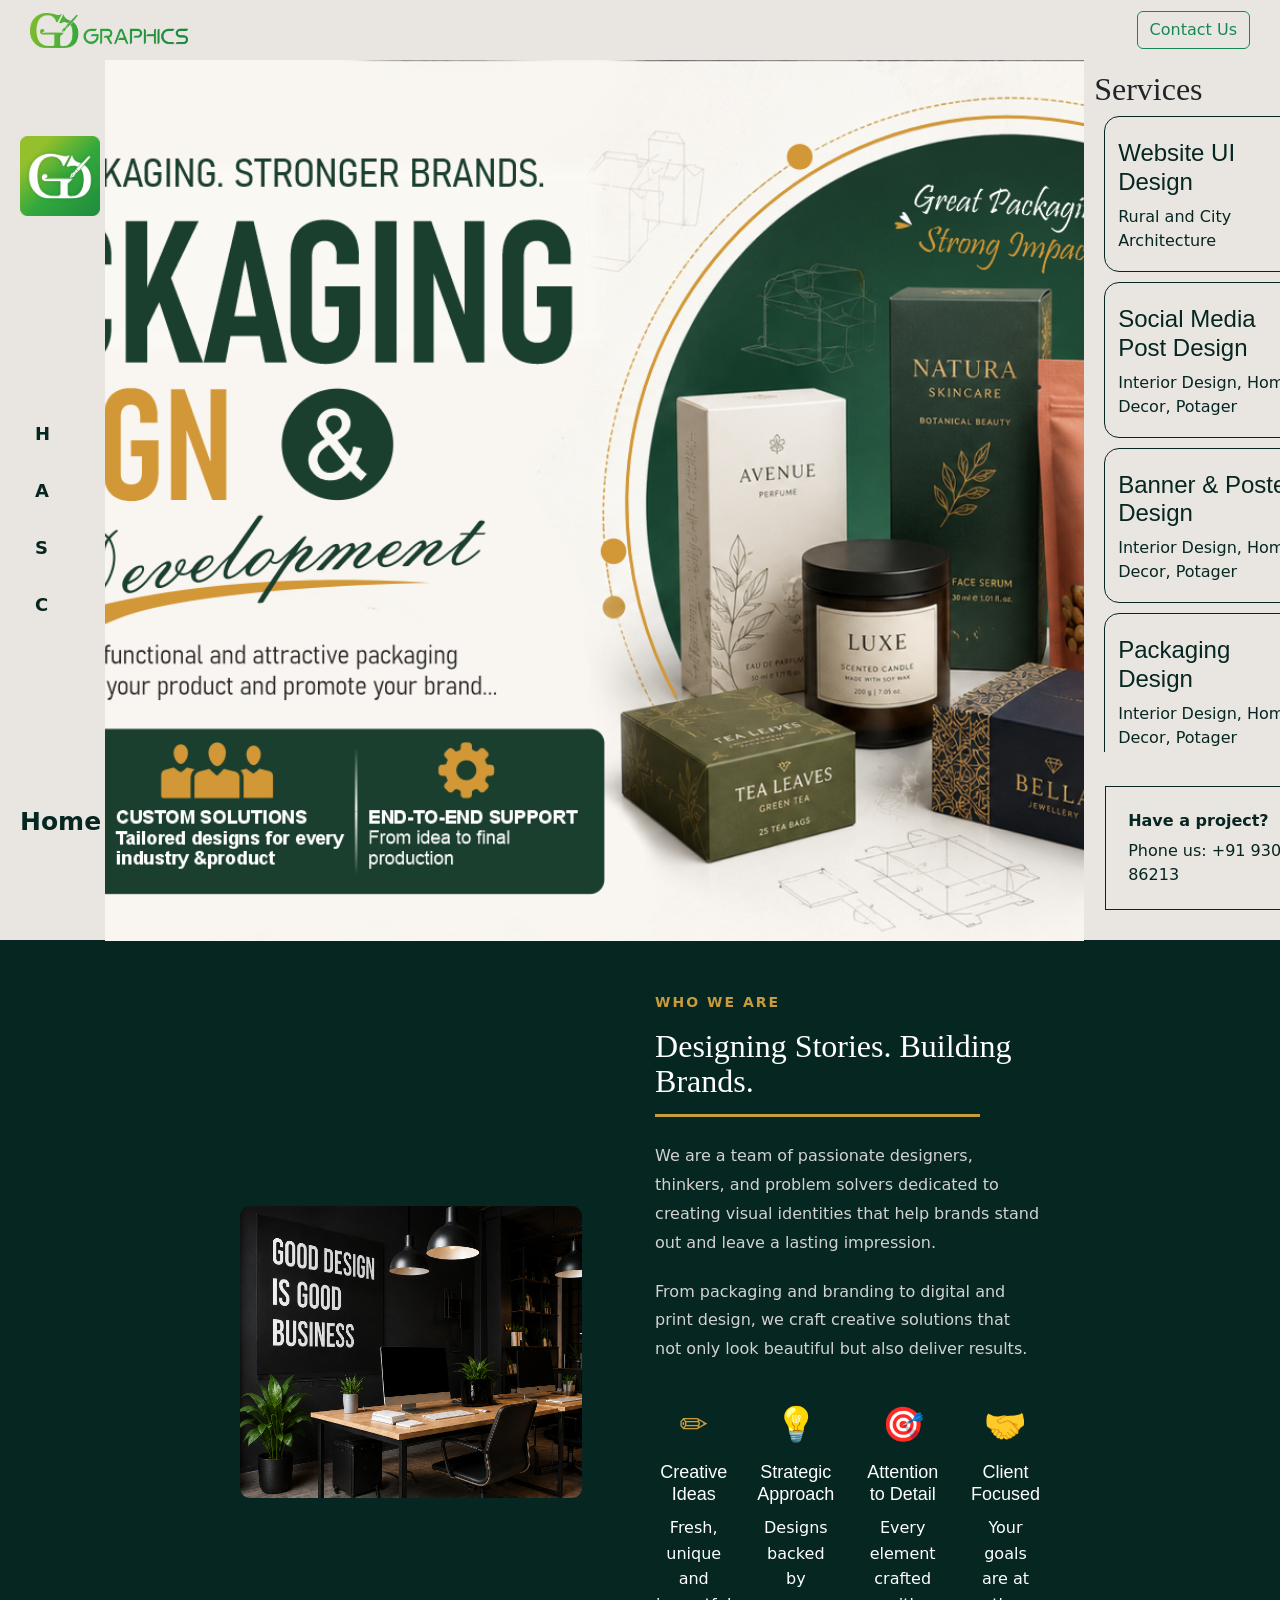
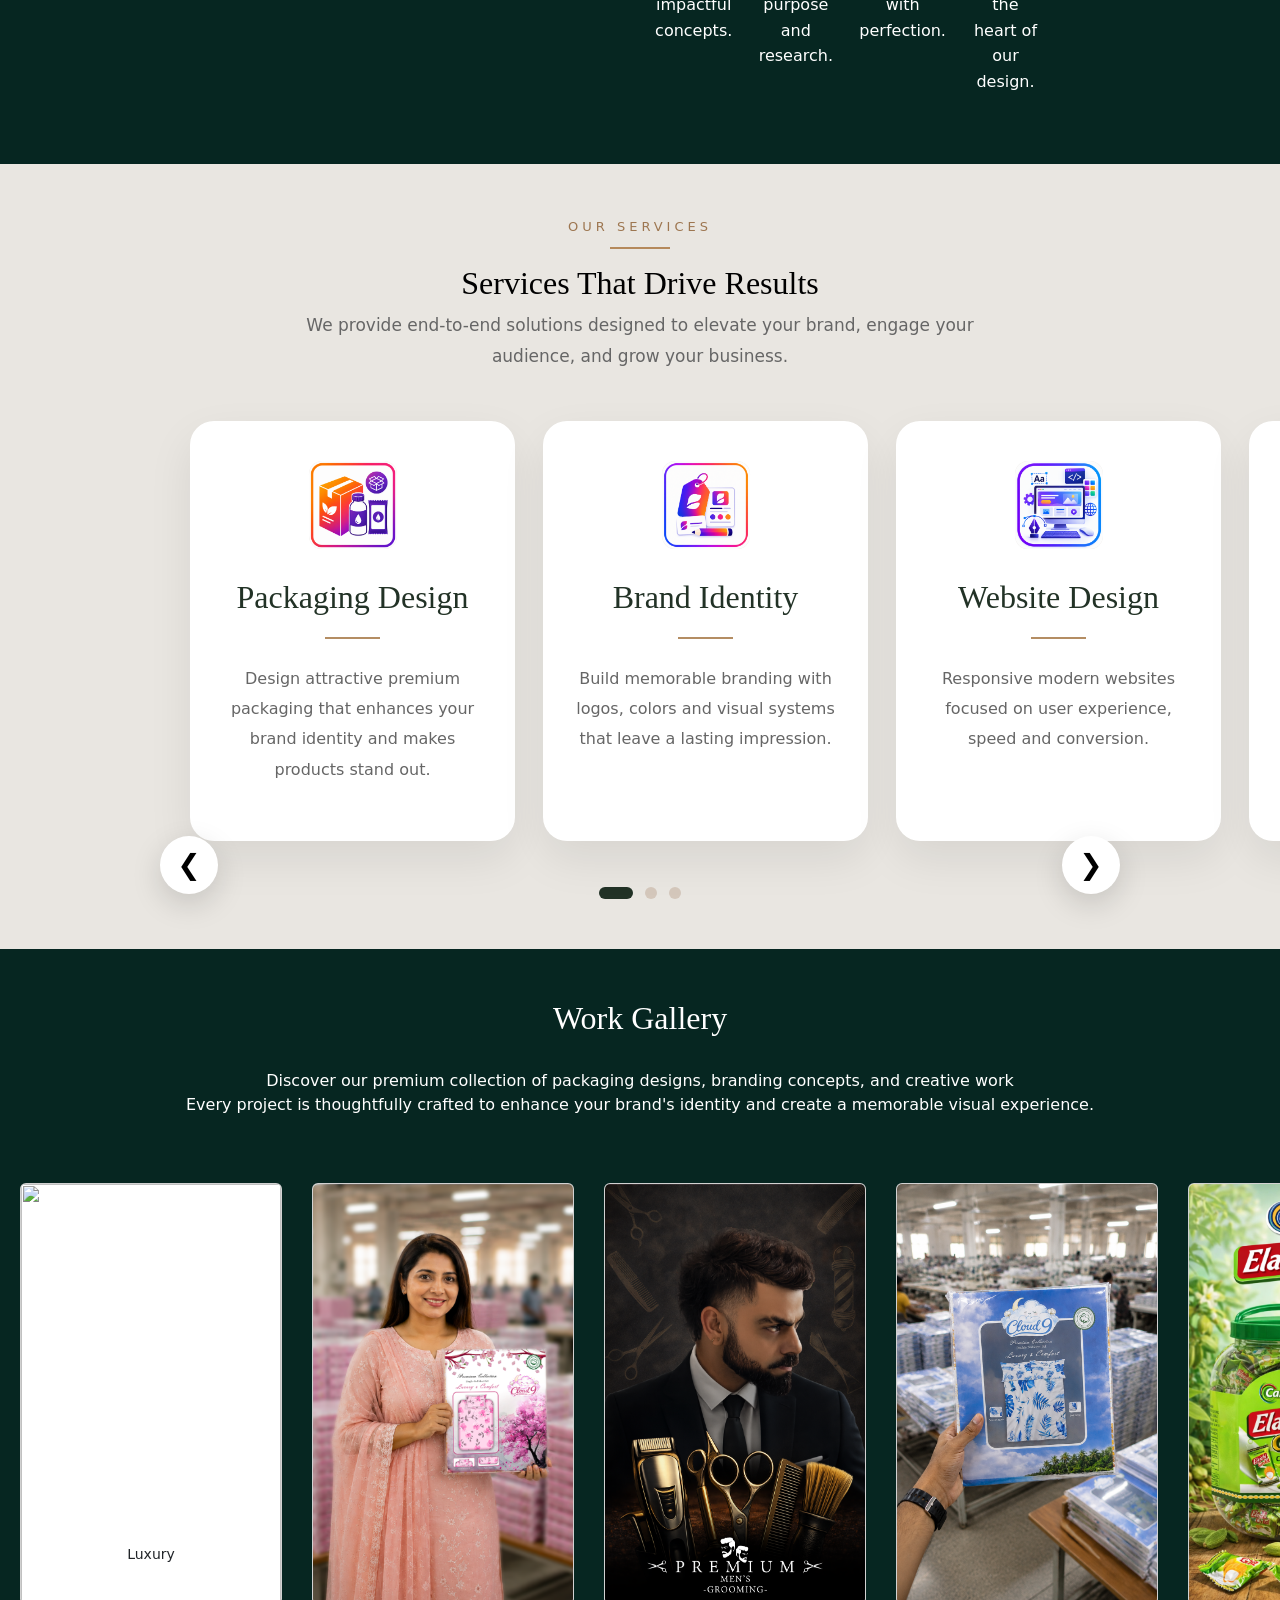
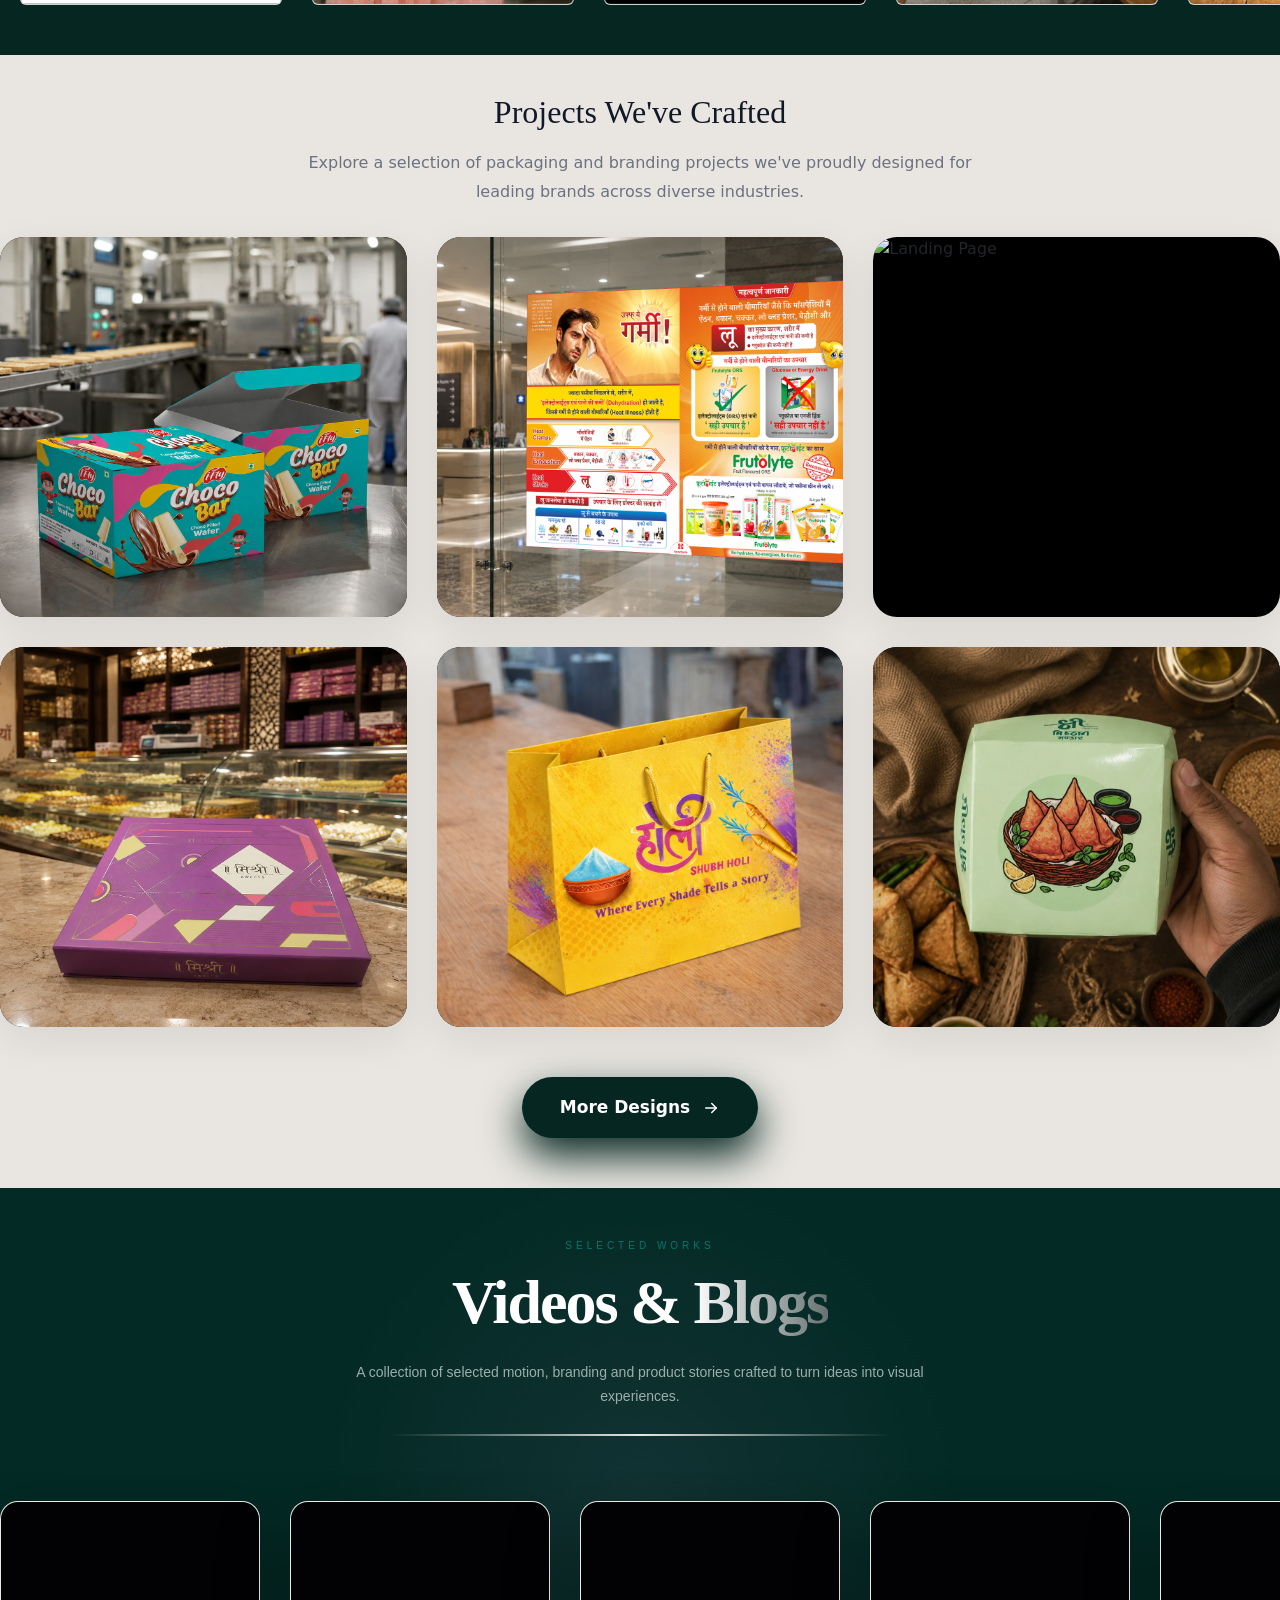
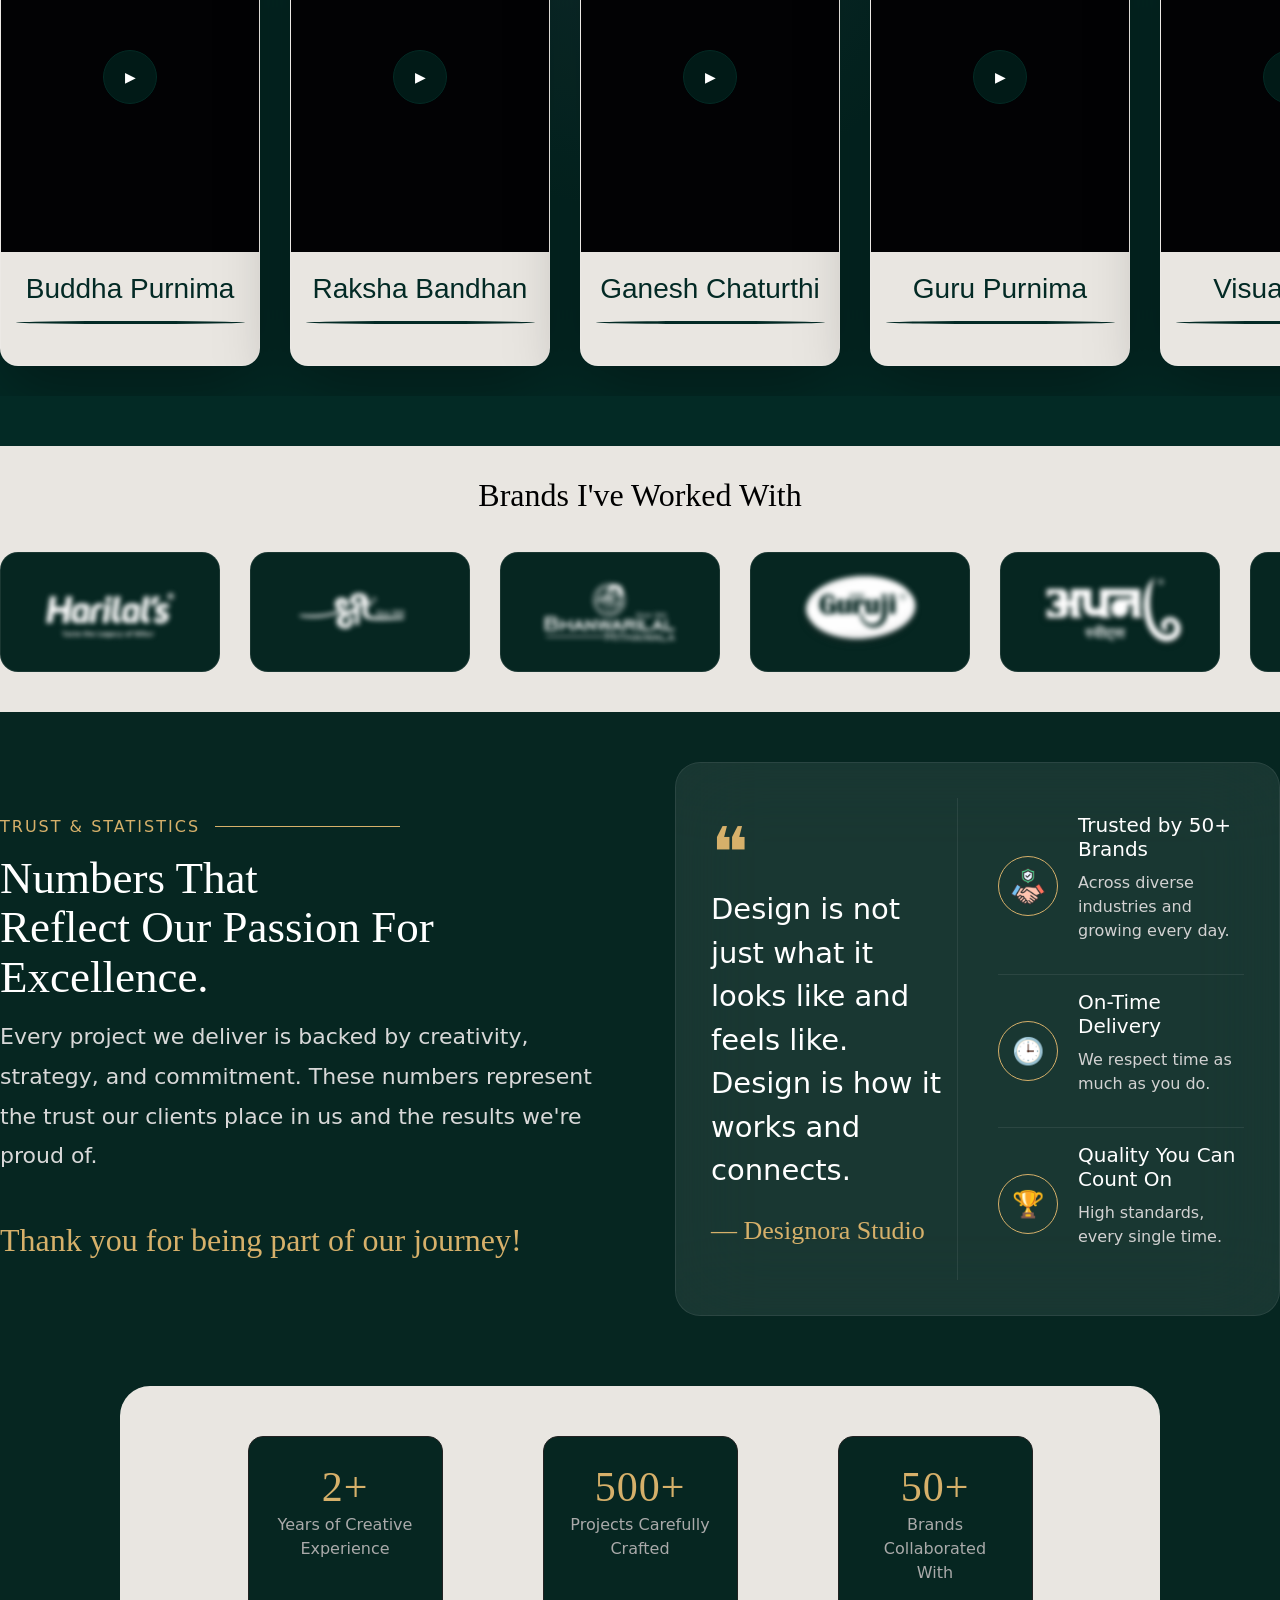
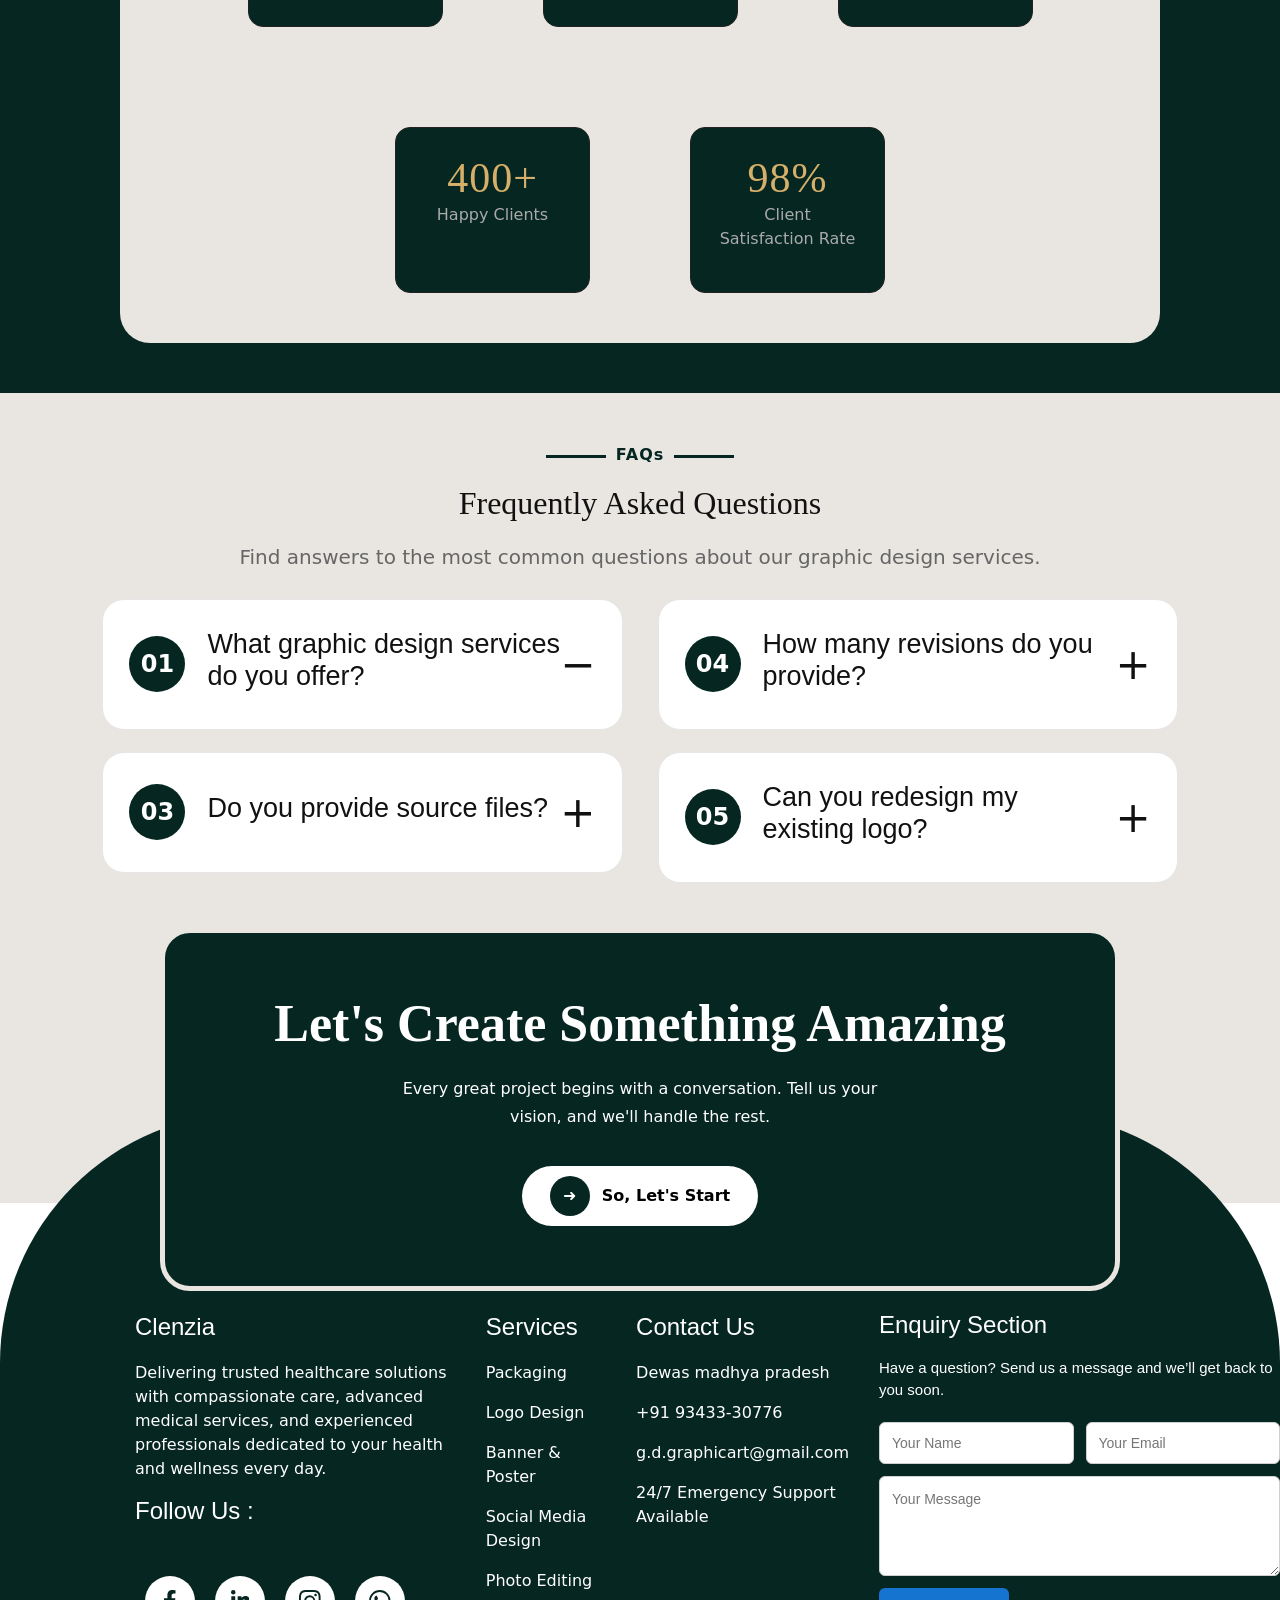
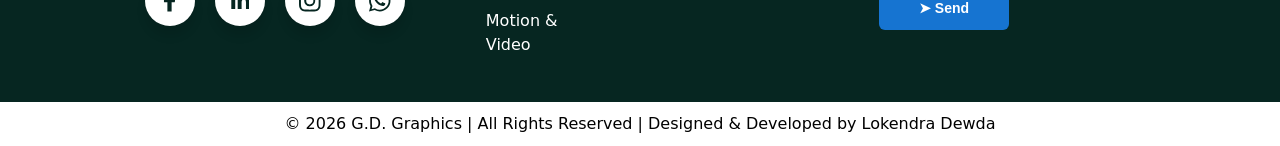
==== index.html @ a5c42331 "Update index.html" ====
<!DOCTYPE html>
<html lang="en">
<head>
 
  <meta charset="UTF-8" />
  <meta name="viewport" content="width=device-width, initial-scale=1.0" />
  <title> G.D Graphics </title>
  <link rel="stylesheet" href="graphic.css">
 
  <link href="https://fonts.googleapis.com/css2?family=Poppins:wght@300;400;600;700&display=swap" rel="stylesheet">
  <link href="https://cdn.jsdelivr.net/npm/bootstrap@5.3.8/dist/css/bootstrap.min.css" rel="stylesheet" integrity="sha384-sRIl4kxILFvY47J16cr9ZwB07vP4J8+LH7qKQnuqkuIAvNWLzeN8tE5YBujZqJLB" crossorigin="anonymous">
  <script src="https://cdn.jsdelivr.net/npm/bootstrap@5.3.8/dist/js/bootstrap.bundle.min.js" integrity="sha384-FKyoEForCGlyvwx9Hj09JcYn3nv7wiPVlz7YYwJrWVcXK/BmnVDxM+D2scQbITxI" crossorigin="anonymous"></script>
  <link rel="stylesheet" href="https://cdn.jsdelivr.net/npm/swiper@11/swiper-bundle.min.css">
</head>
<body>


<div class="topbar">
  <div class="logo-2">
      <a href="#">
    <img src="my logo fulll.png" style="width: auto; height: 35px;" alt="" srcset="">
  </a>
        </div>




<a href="https://wa.me/91XXXXXXXXXX"
   class="btn btn-outline-success"
   target="_blank">
   Contact Us
</a> </div>
   
<div class="containerfuid-2">

    <div class="main-box">
        <div class="column" id="call-1">
         <div class="logo"> <img src="my logo.png" alt="" srcset="" width="100%"> </div>
          
       
        <div class="menu-letters">
      <div class="sidebar">
  <a href="#" data-text="HOME">H</a>
  <a href="#" data-text="ABOUT">A</a>
  <a href="#" data-text="SERVICES">S</a>
  <a href="#" data-text="CONTACT">C</a>
</div>
        </div>
        <div class="Home-1" >Home</div>
    

      
      
    </div>

    
 
<div class="column" id="call-2">

    <div class="Banner-box">

        <div class="slider">

            <!-- Slide 1 -->
            <div class="slide active">
                <img src="landing page banner.png" alt="">
            </div>

            <!-- Slide 2 -->
            <div class="slide">
                <img src="m1.png" alt="">
            </div>

            <!-- Slide 3 -->
            <div class="slide">
                <img src="m2.png" alt="">
            </div>

            <!-- Slide 4 -->
            <div class="slide">
                <img src="m3.png" alt="">
            </div>

        </div>

    </div>

</div>



    <div class="column" id="call-3">
      <div class="slide-box">
               <!-- Service Pellet -->
 <div class="all-Swecice">
    <h2> Services  </h2>
      <aside class="services">
                 <div class="service-card">
        <div class="service">
          <h4>Website UI Design</h4>
          <p>Rural and City Architecture</p>
        </div>
        <div class="service">
          <h4>Social Media Post Design</h4>
          <p>Interior Design, Home Decor, Potager</p>
        </div>
          <div class="service">
          <h4>Banner & Poster Design</h4>
          <p>Interior Design, Home Decor, Potager</p>
        </div>
          <div class="service">
          <h4>Packaging Design</h4>
          <p>Interior Design, Home Decor, Potager</p>
        </div>
          <div class="service">
          <h4>Business Card & Stationery</h4>
          <p>Interior Design, Home Decor, Potager</p>
        </div>
        <div class="service">
          <h4>Photo Editing & Retouching</h4>
          <p>Electricity, Plumbing, and so on.</p>
        </div>
        <div class="service">
          <h4>Motion & Video</h4>
          <p>Electricity, Plumbing, and so on.</p>
        </div>
        <div class="service">
          <h4>Branding & Identity</h4>
          <p>Electricity, Plumbing, and so on.</p>
        </div>

        </div>
</div>

<!-- BOTTUM CONTACT BOX  -->
    <div class="contacts">
      
        <div class="contact">
          <strong>Have a project?</strong>
          <span>Phone us: +91 93011-86213</span>
        </div>
      
   
  

    </div> 

        </div>
    </div>
       
        
        
    </div>
</div>


  <!-- Our Story  -->

<section class="who-we-are">
    <div class="container-1">

        <div class="image-box">
            <img src="OUR ST.png" alt="Creative Studio">
        </div>

        <div class="content-box">

            <span class="section-tag">WHO WE ARE</span>

            <h2>
                Designing Stories.
                Building Brands.
            </h2>

            <div class="line"></div>

            <p>
                We are a team of passionate designers, thinkers, and problem solvers
                dedicated to creating visual identities that help brands stand out
                and leave a lasting impression.
            </p>

            <p>
                From packaging and branding to digital and print design, we craft
                creative solutions that not only look beautiful but also deliver
                results.
            </p>

            <div class="features">

                <div class="feature">
                    <div class="icon">✏️</div>
                    <h4>Creative Ideas</h4>
                    <p>Fresh, unique and impactful concepts.</p>
                </div>

                <div class="feature">
                    <div class="icon">💡</div>
                    <h4>Strategic Approach</h4>
                    <p>Designs backed by purpose and research.</p>
                </div>

                <div class="feature">
                    <div class="icon">🎯</div>
                    <h4>Attention to Detail</h4>
                    <p>Every element crafted with perfection.</p>
                </div>

                <div class="feature">
                    <div class="icon">🤝</div>
                    <h4>Client Focused</h4>
                    <p>Your goals are at the heart of our design.</p>
                </div>

            </div>

        </div>

    </div>
</section>



 <!-- service sec.  -->

<section class="srv-section">

    <div class="srv-heading">

        <span class="srv-subtitle">OUR SERVICES</span>

        <h2 style="color: black;">Services That Drive Results</h2>
        

        <p>
            We provide end-to-end solutions designed to elevate your brand,
            engage your audience, and grow your business.
        </p>

    </div>


    <div class="srv-slider-wrapper">

        <!-- Left Button -->
        <button class="srv-arrow srv-prev">
            &#10094;
        </button>

        <!-- Slider -->
        <div class="srv-slider">

            <div class="srv-track">

                <!-- Card 1 -->
                <div class="srv-card">

                    <div class="srv-icon">
                        <img src="icon/packaging.png" alt="">
                    </div>

                    <h4>Packaging Design</h4>

                    <span></span>

                    <p>
                        Design attractive premium packaging that enhances your
                        brand identity and makes products stand out.
                    </p>

                </div>

                <!-- Card 2 -->
                <div class="srv-card">

                    <div class="srv-icon">   <img src="icon/Brand Identity.png" alt=""></div>

                    <h4>Brand Identity</h4>

                    <span></span>

                    <p>
                        Build memorable branding with logos, colors and visual
                        systems that leave a lasting impression.
                    </p>

                </div>

                <!-- Card 3 -->
                <div class="srv-card">

                    <div class="srv-icon">   <img src="icon/Coding.png" alt=""></div>

                    <h4>Website Design</h4>

                    <span></span>

                    <p>
                        Responsive modern websites focused on user experience,
                        speed and conversion.
                    </p>

                </div>

                <!-- Card 4 -->
                <div class="srv-card">

                    <div class="srv-icon">   <img src="icon/Socil Media.png" alt=""> </div>

                    <h4>Social Media</h4>

                    <span></span>

                    <p>
                        Creative social media posts that increase engagement
                        and brand awareness.
                    </p>

                </div>

                <!-- Card 5 -->
                <div class="srv-card">

                    <div class="srv-icon"> <img src="icon/graphic design.png" alt=""> </div>

                    <h4>Graphic Design</h4>

                    <span></span>

                    <p>
                        Professional marketing materials for print and digital
                        campaigns.
                    </p>

                </div>

                <!-- Card 6 -->
                <div class="srv-card">

                    <div class="srv-icon">   <img src="icon/UI-UX.png" alt=""></div>

                    <h4>UI / UX Design</h4>

                    <span></span>

                    <p>
                        Beautiful user interfaces with seamless user
                        experiences across every device.
                    </p>

                </div>

            </div>

        </div>

        <!-- Right Button -->
        <button class="srv-arrow srv-next">
            &#10095;
        </button>

    </div>


    <!-- Dots -->
    <div class="srv-dots"></div>

</section>


  <!-- main-work-Gallery -->

<div class="main-work-Gallery ">
  <div class="faq-left-socialmedia">
    <h2>Work Gallery </h2> </div>
   <br>  
    <p >
      Discover our premium collection of packaging designs, branding concepts, and creative work <br>
      Every project is thoughtfully crafted to enhance your brand's identity and create a memorable visual experience.
    </p>

  <div class="slider-container">
   <div class="hover-zone left"></div>

  <div class="slider">
    <div class="slider-track">

      <!-- cards -->
      <div class="card"><img src="https://res.cloudinary.com/dfxox1uu/image/upload/v1786013583/1212_br78mp.png"><p>Luxury</p></div>
      <div class="card"><img src="galary/1216.png"></div>
      <div class="card"><img src="galary/1214.png"></div>
      <div class="card"><img src="galary/1215.png"></div>

      <!-- duplicate for loop -->
        <div class="card"><img src="galary/1213.png"></div>
      <div class="card"><img src="galary/1217.png"></div>
      <div class="card"><img src="galary/1218.png"></div>
      <div class="card"><img src="galary/1219.png"></div>
      <div class="card"><img src="galary/1221.png"></div>

        <!-- cards -->
      <div class="card"><img src="galary/1212.png"></div>
      <div class="card"><img src="galary/1216.png"></div>
      <div class="card"><img src="galary/1214.png"></div>
      <div class="card"><img src="galary/1215.png"></div>

      <!-- duplicate for loop -->
      <div class="card"><img src="galary/1213.png"></div>
      <div class="card"><img src="galary/1217.png"></div>
      <div class="card"><img src="galary/1218.png"></div>
      <div class="card"><img src="galary/1219.png"></div>
      <div class="card"><img src="galary/1221.png"></div>

      <!-- cards -->
       <div class="card"><img src="galary/1212.png"></div>
      <div class="card"><img src="galary/1216.png"></div>
      <div class="card"><img src="galary/1214.png"></div>
      <div class="card"><img src="galary/1215.png"></div>

      

      <!-- duplicate for loop -->
      <div class="card"><img src="galary/1213.png"></div>
      <div class="card"><img src="galary/1217.png"></div>
      <div class="card"><img src="galary/1218.png"></div>
      <div class="card"><img src="galary/1219.png"></div>
      <div class="card"><img src="galary/1221.png"></div>

    </div>
  </div>
  

  <div class="hover-zone right"></div>

</div>



</div>




<!--==============================
      PREMIUM WORK GALLERY
===============================-->

<section class="lg-work-gallery">

    <div class="lg-container">

        <!-- Heading -->

        <div class="lg-heading">

         

            <h2>Projects We've Crafted</h2>

            <p>
                Explore a selection of packaging and branding projects we've proudly designed for leading brands across diverse industries.
            </p>

        </div>

        <!-- Gallery -->

        <div id="galleryWrapper" class="lg-gallery-grid">

            <!-- JavaScript automatically cards add karega -->

        </div>

        <!-- Button -->

        <div class="lg-btn-area">

            <button id="loadMoreBtn" class="lg-load-btn">

                <span>More Designs</span>

                <svg
                    width="18"
                    height="18"
                    viewBox="0 0 24 24"
                    fill="none">

                    <path
                        d="M5 12H19"
                        stroke="currentColor"
                        stroke-width="2"
                        stroke-linecap="round"/>

                    <path
                        d="M13 6L19 12L13 18"
                        stroke="currentColor"
                        stroke-width="2"
                        stroke-linecap="round"
                        stroke-linejoin="round"/>

                </svg>

            </button>

        </div>

    </div>

</section>




<!--==============================
      BLOG SECTION 
===============================--> 

<!-- ===========================================
     PREMIUM VIDEO BLOG SECTION
=========================================== -->
<!-- =========================================================
     PREMIUM VIDEO SHOWCASE
     Scroll UP / Scroll DOWN Version
========================================================= -->
<!-- =========================================================
     DRAG VIDEO SHOWCASE
========================================================= -->

<section class="lk-drag-video-section">

    <!-- HEADER -->
    <div class="lk-drag-video-header">

        <span class="lk-drag-label">
            SELECTED WORKS
        </span>

        <h2>
            Videos & <span>Blogs</span>
        </h2>

        <p>
            A collection of selected motion, branding and product
            stories crafted to turn ideas into visual experiences.
        </p>

        <div class="lk-drag-line"></div>

    </div>


    <!-- VIDEO SLIDER -->
    <div class="lk-drag-video-viewport">

        <div class="lk-drag-video-track">


            <!-- CARD 01 -->
            <article class="lk-drag-video-card">

                <div class="lk-drag-card-top">
                   
                   
                </div>

                <div class="lk-drag-video-box">

                    <video
                        class="lk-drag-video"
                        muted
                        loop
                        playsinline
                        preload="metadata"
                    >
                        <source
                            src="vedio/1.mp4"
                            type="video/mp4"
                        >
                    </video>

                    <div class="lk-drag-play">
                        ▶
                    </div>

                </div>

                <div class="lk-drag-card-content">

                   

                    <h3>Buddha Purnima </h3>

                   
                    <div class="lk-drag-dot"></div>

                </div>

            </article>



            <!-- CARD 02 -->
            <article class="lk-drag-video-card">

                <div class="lk-drag-card-top">
                 
                </div>

                <div class="lk-drag-video-box">

                    <video
                        class="lk-drag-video"
                        muted
                        loop
                        playsinline
                        preload="metadata"
                    >
                        <source
                            src="vedio/10.mp4"
                            type="video/mp4"
                        >
                    </video>

                    <div class="lk-drag-play">
                        ▶
                    </div>

                </div>

                <div class="lk-drag-card-content">

             

                    <h3>Raksha Bandhan</h3>

                   

                    <div class="lk-drag-dot"></div>

                </div>

            </article>



            <!-- CARD 03 -->
            <article class="lk-drag-video-card">

                <div class="lk-drag-card-top">
                
                </div>

                <div class="lk-drag-video-box">

                    <video
                        class="lk-drag-video"
                        muted
                        loop
                        playsinline
                        preload="metadata"
                    >
                        <source
                            src="vedio/14.mp4"
                            type="video/mp4"
                        >
                    </video>

                    <div class="lk-drag-play">
                        ▶
                    </div>

                </div>

                <div class="lk-drag-card-content">

                 
                    <h3> Ganesh Chaturthi </h3>

                  

                    <div class="lk-drag-dot"></div>

                </div>

            </article>



            <!-- CARD 04 -->
            <article class="lk-drag-video-card">

                <div class="lk-drag-card-top">
                   
                </div>

                <div class="lk-drag-video-box">

                    <video
                        class="lk-drag-video"
                        muted
                        loop
                        playsinline
                        preload="metadata"
                    >
                        <source
                            src="vedio/4.mp4"
                            type="video/mp4"
                        >
                    </video>

                    <div class="lk-drag-play">
                        ▶
                    </div>

                </div>

                <div class="lk-drag-card-content">


                    <h3>Guru Purnima</h3>

                   

                    <div class="lk-drag-dot"></div>

                </div>

            </article>



            <!-- CARD 05 -->
            <article class="lk-drag-video-card">

                <div class="lk-drag-card-top">
                  
                </div>

                <div class="lk-drag-video-box">

                    <video
                        class="lk-drag-video"
                        muted
                        loop
                        playsinline
                        preload="metadata"
                    >
                        <source
                            src="vedio/5.mp4"
                            type="video/mp4"
                        >
                    </video>

                    <div class="lk-drag-play">
                        ▶
                    </div>

                </div>

                <div class="lk-drag-card-content">

                   

                    <h3>Visual Pulse</h3>

                  

                    <div class="lk-drag-dot"></div>

                </div>

            </article>



            <!-- CARD 06 -->
            <article class="lk-drag-video-card">

                <div class="lk-drag-card-top">
                    
                </div>

                <div class="lk-drag-video-box">

                    <video
                        class="lk-drag-video"
                        muted
                        loop
                        playsinline
                        preload="metadata"
                    >
                        <source
                            src="vedio/9.mp4"
                            type="video/mp4"
                        >
                    </video>

                    <div class="lk-drag-play">
                        ▶
                    </div>

                </div>

                <div class="lk-drag-card-content">


                    <h3>World ORS Day</h3>

                   

                    <div class="lk-drag-dot"></div>

                </div>

            </article>



            <!-- CARD 07 -->
            <article class="lk-drag-video-card">

                <div class="lk-drag-card-top">
                   
                </div>

                <div class="lk-drag-video-box">

                    <video
                        class="lk-drag-video"
                        muted
                        loop
                        playsinline
                        preload="metadata"
                    >
                        <source
                            src="vedio/7.mp4"
                            type="video/mp4"
                        >
                    </video>

                    <div class="lk-drag-play">
                        ▶
                    </div>

                </div>

                <div class="lk-drag-card-content">

                  

                    <h3>Brand Universe</h3>

                    

                    <div class="lk-drag-dot"></div>

                </div>

            </article>



            <!-- CARD 08 -->
            <article class="lk-drag-video-card">

                <div class="lk-drag-card-top">
                
                </div>

                <div class="lk-drag-video-box">

                    <video
                        class="lk-drag-video"
                        muted
                        loop
                        playsinline
                        preload="metadata"
                    >
                        <source
                            src="vedio/8.mp4"
                            type="video/mp4"
                        >
                    </video>

                    <div class="lk-drag-play">
                        ▶
                    </div>

                </div>

                <div class="lk-drag-card-content">

                 
                    <h3>Motion World</h3>

                   
                    <div class="lk-drag-dot"></div>

                </div>

            </article>


        </div>

    </div>

    <!-- =====================================================
     VIDEO POPUP
===================================================== -->

<div class="lk-video-popup">

    <div class="lk-video-popup-inner">

        <button
            class="lk-video-popup-close"
            type="button"
            aria-label="Close video"
        >
            ×
        </button>

        <video
            class="lk-video-popup-video"
            controls
            playsinline
        ></video>

    </div>

</div>


  

</section>
 
</div>



 

<!-- logo slider   -->

<section class="ds-brand-slider-section">

    <div class="ds-brand-heading">
       <h2>Brands I've Worked With </h2> 
    </div>

    <div class="ds-brand-slider">

        <div class="ds-brand-track">

            <!-- First Set -->

           
            <div class="ds-brand-item">
                <img src="logos/fort foli final.png" alt="">
            </div>

            <div class="ds-brand-item">
                <img src="logos/sree logo.png " alt="">
            </div>

            <div class="ds-brand-item">
                 <img src="logos/logo 3.png" alt="">
            </div>

            <div class="ds-brand-item">
                <img src="logos/logo 8.png" alt="">
            </div>

            <div class="ds-brand-item">
                <img src="logos/logo 5.png" alt="">
            </div>

            

            <!-- Duplicate Set -->

           
            <div class="ds-brand-item">
                <img src="logos/logo 4.png" alt="">
            </div>

            <div class="ds-brand-item">
                <img src="logos/logo 11.png" alt="">
            </div>

            <div class="ds-brand-item">
                 <img src="logos/logo 12.png" alt="">
            </div>

            <div class="ds-brand-item">
                <img src="logos/logo 13.png" alt="">
            </div>

            <div class="ds-brand-item">
                <img src="logos/logo 14.png" alt="">
            </div>

            
            <div class="ds-brand-item">
                <img src="logos/logo 15.png" alt="">
            </div>

             <div class="ds-brand-item">
                <img src="logos/fort foli final.png" alt="">
            </div>

            <div class="ds-brand-item">
                <img src="logos/sree logo.png " alt="">
            </div>

            <div class="ds-brand-item">
                 <img src="logos/logo 3.png" alt="">
            </div>

            <div class="ds-brand-item">
                <img src="logos/logo 8.png" alt="">
            </div>

            <div class="ds-brand-item">
                <img src="logos/logo 5.png" alt="">
            </div>

            
            <div class="ds-brand-item">
                <img src="logos/logo 10.png" alt="">
            </div>

            <!-- Duplicate Set -->

           
            <div class="ds-brand-item">
                <img src="logos/logo 4.png" alt="">
            </div>

            <div class="ds-brand-item">
                <img src="logos/logo 11.png" alt="">
            </div>

            <div class="ds-brand-item">
                 <img src="logos/logo 12.png" alt="">
            </div>

            <div class="ds-brand-item">
                <img src="logos/logo 13.png" alt="">
            </div>

            <div class="ds-brand-item">
                <img src="logos/logo 14.png" alt="">
            </div>

            
            <div class="ds-brand-item">
                <img src="logos/logo 15.png" alt="">
            </div>


        </div>

    </div>

</section>




<!-- trust-section -->
 
<section class="ds-trust-section">
    <div class="ds-wrapper">

        <div class="ds-content-left">

            <span class="ds-section-tag">TRUST & STATISTICS</span>

            <h2 class="ds-main-heading">
                Numbers That <br>
                Reflect Our Passion 
                For Excellence.
            </h2>

            <p class="ds-description">
                Every project we deliver is backed by creativity, strategy,
                and commitment. These numbers represent the trust our
                clients place in us and the results we're proud of.
            </p>

            <div class="ds-signature-text">
                Thank you for being part of our journey!
            </div>

        </div>

        <div class="ds-content-right">

           

            <div class="ds-glass-card">

                <div class="ds-quote-area">

                    <span class="ds-quote-mark">❝</span>

                    <p class="ds-quote-text">
                        Design is not just what it looks like and feels like.
                        Design is how it works and connects.
                    </p>

                    <h4 class="ds-quote-author">
                        — Designora Studio
                    </h4>

                </div>

                <div class="ds-feature-list">

                    <div class="ds-feature-item">
                        <div class="ds-feature-icon"><img src="icon/trust.png" alt="" srcset="" width="50px"></div>
                        <div>
                            <h5 class="ds-feature-title">
                                Trusted by 50+ Brands
                            </h5>
                            <p class="ds-feature-description">
                                Across diverse industries and growing every day.
                            </p>
                        </div>
                    </div>

                    <div class="ds-feature-item">
                        <div class="ds-feature-icon">🕒</div>
                        <div>
                            <h5 class="ds-feature-title">
                                On-Time Delivery
                            </h5>
                            <p class="ds-feature-description">
                                We respect time as much as you do.
                            </p>
                        </div>
                    </div>

                    <div class="ds-feature-item">
                        <div class="ds-feature-icon">🏆</div>
                        <div>
                            <h5 class="ds-feature-title">
                                Quality You Can Count On
                            </h5>
                            <p class="ds-feature-description">
                                High standards, every single time.
                            </p>
                        </div>
                    </div>

                </div>

            </div>

        </div>

    </div>
</section>




<!-- Projects Counter   -->
<section class="gd-stats-section">
  <div class="gd-stats-container">

    <div class="gd-stat-box">
      <h2 class="gd-counter" data-target="2">0</h2>
      <p>Years of Creative Experience</p>
    </div>

    <div class="gd-stat-box">
      <h2 class="gd-counter" data-target="500">0</h2>
      <p>Projects Carefully Crafted</p>
    </div>

    <div class="gd-stat-box">
      <h2 class="gd-counter" data-target="50">0</h2>
      <p>Brands Collaborated With</p>
    </div>

    <div class="gd-stat-box">
      <h2 class="gd-counter" data-target="400">0</h2>
      <p>Happy Clients</p>
    </div>

    <div class="gd-stat-box">
      <h2 class="gd-counter" data-target="98">0</h2>
      <p>Client Satisfaction Rate</p>
    </div>

  </div>
</section>
 






<!-- ==========================
      JAVASCRIPT
=========================== -->

<script src="script.js"></script>


<!-- ========================================================= -->
<!--            Blog section  END                -->
<!-- ========================================================= -->


<!-- FAQ Section  -->




<!-- =========================
        FAQ SECTION
========================== -->

<section class="faq-section">

    <div class="faq-container">

        <!-- Heading -->

        <div class="faq-heading">

            <span class="faq-tag">
                FAQs
            </span>

            <h2>
                Frequently Asked Questions
            </h2>

            <p>
                Find answers to the most common questions about our graphic design services.
            </p>

        </div>

        <!-- FAQ Grid -->

        <div class="faq-grid">

            <!-- Left Column -->

            <div class="faq-column">

                <!-- FAQ 1 -->

                <div class="faq-item ">

                    <button class="faq-question">

                        <div class="faq-left">

                            <div class="faq-number">
                                01
                            </div>

                            <h4>
                                What graphic design services do you offer?
                            </h4>

                        </div>

                        <span class="faq-icon">
                            −
                        </span>

                    </button>

                    <div class="faq-answer">

                        <p>

                            We offer logo design, branding, social media graphics,
                            packaging design, brochures, business cards,
                            UI/UX design and many other creative solutions.

                        </p>

                    </div>

                </div>

                <!-- FAQ 2 -->

                <div class="faq-item">

                    <button class="faq-question">

                        <div class="faq-left">

                            <div class="faq-number">
                                03
                            </div>

                            <h4>
                                Do you provide source files?
                            </h4>

                        </div>

                        <span class="faq-icon">
                            +
                        </span>

                    </button>

                    <div class="faq-answer">

                        <p>

                            Yes. We provide editable source files including
                            AI, PSD, SVG, EPS, PDF and PNG.

                        </p>

                    </div>

                </div>

               </div>
             
            <!-- Right Column -->

            <div class="faq-column">


                <div class="faq-item">

                    <button class="faq-question">

                        <div class="faq-left">

                            <div class="faq-number">
                                04
                            </div>

                            <h4>
                                How many revisions do you provide?
                            </h4>

                        </div>

                        <span class="faq-icon">
                            +
                        </span>

                    </button>

                    <div class="faq-answer">

                        <p>

                            We provide multiple revisions until
                            you are satisfied.

                        </p>

                    </div>

                </div>

        
  <!-- FAQ 3 -->

                <div class="faq-item">

                    <button class="faq-question">

                        <div class="faq-left">

                            <div class="faq-number">
                                05
                            </div>

                            <h4>
                                Can you redesign my existing logo?
                            </h4>

                        </div>

                        <span class="faq-icon">
                            +
                        </span>

                    </button>

                    <div class="faq-answer">

                        <p>

                            Absolutely. We can redesign your logo while
                            maintaining your brand identity.

                        </p>

                    </div>

                </div>

          

            </div>

       

    </div>

</section>







<!-- ================= FOOTER ================= -->
<section class="clz-health-section">

    <div class="clz-health-card">

        <h2 class="clz-title">Let's Create Something Amazing </h2>
        <p class="clz-description">
            Every great project begins with a conversation. Tell us your vision, and we'll handle the rest.
        </p>

        <div class="clz-btn-group"> 

    <a href="javascript:void(0);"
       class="clz-btn-primary"
       onclick="window.open('https://mail.google.com/mail/u/0/#inbox?compose=new&to=g.d.graphicsart@gmail.com', '_blank');">
        <span class="clz-icon">➜</span> 
        So, Let's Start 
    </a>

</div>

    </div>

</section>

<footer class="clz-footer">

    <div class="clz-footer-wrapper">

        <div class="clz-footer-about">

            <h4 class="clz-logo">Clenzia</h4>

            <p>
                Delivering trusted healthcare solutions with compassionate care,
                advanced medical services, and experienced professionals
                dedicated to your health and wellness every day.
            </p>

            <h4>Follow Us :</h4>

            <div class="clz-social-icons">
                <!-- From Uiverse.io by david-mohseni --> 
<ul class="wrapper">
  <li class="icon facebook">
    <span class="tooltip">Facebook</span>
    <svg
      viewBox="0 0 320 512"
      height="1.2em"
      fill="currentColor"
      xmlns="http://www.w3.org/2000/svg"
    >
      <path
        d="M279.14 288l14.22-92.66h-88.91v-60.13c0-25.35 12.42-50.06 52.24-50.06h40.42V6.26S260.43 0 225.36 0c-73.22 0-121.08 44.38-121.08 124.72v70.62H22.89V288h81.39v224h100.17V288z"
      ></path>
    </svg>
  </li>
 
<li class="icon linkedin">
  <a href="https://www.linkedin.com/in/lokendra-dewda-964837301/" target="_blank" rel="noopener noreferrer">
    
    <span class="tooltip">LinkedIn</span>

    <svg
      viewBox="0 0 448 512"
      height="1.2em"
      fill="currentColor"
      xmlns="http://www.w3.org/2000/svg"
    >
      <path d="M100.28 448H7.4V148.9h92.88zM53.79 108.1C24.09 108.1 0 83.5 0 53.8a53.79 53.79 0 01107.58 0c0 29.7-24.1 54.3-53.79 54.3zM447.9 448h-92.68V302.4c0-34.7-.7-79.2-48.29-79.2-48.29 0-55.69 37.7-55.69 76.7V448h-92.78V148.9h89.08v40.8h1.3c12.4-23.5 42.69-48.3 87.88-48.3 94 0 111.28 61.9 111.28 142.3V448z"/>
    </svg>

  </a>
</li>

  <li class="icon instagram">
    <span class="tooltip">Instagram</span>
    <svg
      xmlns="http://www.w3.org/2000/svg"
      height="1.2em"
      fill="currentColor"
      class="bi bi-instagram"
      viewBox="0 0 16 16"
    >
      <path
        d="M8 0C5.829 0 5.556.01 4.703.048 3.85.088 3.269.222 2.76.42a3.917 3.917 0 0 0-1.417.923A3.927 3.927 0 0 0 .42 2.76C.222 3.268.087 3.85.048 4.7.01 5.555 0 5.827 0 8.001c0 2.172.01 2.444.048 3.297.04.852.174 1.433.372 1.942.205.526.478.972.923 1.417.444.445.89.719 1.416.923.51.198 1.09.333 1.942.372C5.555 15.99 5.827 16 8 16s2.444-.01 3.298-.048c.851-.04 1.434-.174 1.943-.372a3.916 3.916 0 0 0 1.416-.923c.445-.445.718-.891.923-1.417.197-.509.332-1.09.372-1.942C15.99 10.445 16 10.173 16 8s-.01-2.445-.048-3.299c-.04-.851-.175-1.433-.372-1.941a3.926 3.926 0 0 0-.923-1.417A3.911 3.911 0 0 0 13.24.42c-.51-.198-1.092-.333-1.943-.372C10.443.01 10.172 0 7.998 0h.003zm-.717 1.442h.718c2.136 0 2.389.007 3.232.046.78.035 1.204.166 1.486.275.373.145.64.319.92.599.28.28.453.546.598.92.11.281.24.705.275 1.485.039.843.047 1.096.047 3.231s-.008 2.389-.047 3.232c-.035.78-.166 1.203-.275 1.485a2.47 2.47 0 0 1-.599.919c-.28.28-.546.453-.92.598-.28.11-.704.24-1.485.276-.843.038-1.096.047-3.232.047s-2.39-.009-3.233-.047c-.78-.036-1.203-.166-1.485-.276a2.478 2.478 0 0 1-.92-.598 2.48 2.48 0 0 1-.6-.92c-.109-.281-.24-.705-.275-1.485-.038-.843-.046-1.096-.046-3.233 0-2.136.008-2.388.046-3.231.036-.78.166-1.204.276-1.486.145-.373.319-.64.599-.92.28-.28.546-.453.92-.598.282-.11.705-.24 1.485-.276.738-.034 1.024-.044 2.515-.045v.002zm4.988 1.328a.96.96 0 1 0 0 1.92.96.96 0 0 0 0-1.92zm-4.27 1.122a4.109 4.109 0 1 0 0 8.217 4.109 4.109 0 0 0 0-8.217zm0 1.441a2.667 2.667 0 1 1 0 5.334 2.667 2.667 0 0 1 0-5.334z"
      ></path>
    </svg>
  </li>

<li class="icon whatsapp">
    <a href="https://wa.me/919343330776" target="_blank" rel="noopener noreferrer">

        <span class="tooltip">WhatsApp</span>

        <svg
            xmlns="http://www.w3.org/2000/svg"
            height="1.2em"
            fill="currentColor"
            viewBox="0 0 16 16"
        >
            <path d="M13.601 2.326A7.85 7.85 0 0 0 7.994 0C3.627 0 .068 3.558.066 7.926c0 1.399.366 2.765 1.061 3.965L0 16l4.204-1.102a7.9 7.9 0 0 0 3.79.965h.003c4.367 0 7.926-3.558 7.929-7.926a7.9 7.9 0 0 0-2.325-5.611zM7.994 14.606a6.6 6.6 0 0 1-3.356-.92l-.24-.144-2.494.654.666-2.433-.156-.251a6.58 6.58 0 0 1-1.007-3.508c0-3.626 2.953-6.579 6.59-6.579a6.54 6.54 0 0 1 4.66 1.931 6.56 6.56 0 0 1 1.928 4.66c-.002 3.626-2.955 6.59-6.591 6.59zm3.615-4.934c-.198-.099-1.17-.578-1.353-.646-.182-.065-.315-.099-.445.099-.133.198-.513.646-.63.777-.114.133-.232.148-.43.05-.197-.1-.836-.308-1.592-.985-.59-.525-.985-1.175-1.103-1.372-.114-.198-.011-.304.088-.403.087-.088.197-.232.296-.346.1-.114.133-.198.198-.33.065-.133.034-.248-.015-.347-.05-.099-.445-1.073-.612-1.47-.16-.389-.323-.337-.445-.346l-.38-.007a.73.73 0 0 0-.529.248c-.182.198-.695.677-.695 1.65 0 .975.712 1.913.81 2.046.099.133 1.4 2.14 3.393 3.003.474.205.844.326 1.132.418.475.151.907.13 1.249.079.381-.057 1.17-.479 1.337-.941.165-.462.165-.858.114-.941-.049-.083-.182-.133-.38-.232z"/>
        </svg>

    </a>
</li>

            </div>

        </div>

        <div class="clz-footer-department">

            <h4>Services</h4>

            <ul>
                <li>Packaging</li>
                <li>Logo Design </li>
                <li>Banner & Poster </li>
                <li>Social Media Design</li>
                <li>Photo Editing</li>
                <li>Motion & Video</li>
            </ul>

        </div>

        <div class="clz-footer-contact">

            <h4>Contact Us</h4>

            <ul>
                <li>Dewas madhya pradesh </li>
                <li>+91 93433-30776</li>
                <li>g.d.graphicart@gmail.com</li>
                <li>24/7 Emergency Support Available</li>
            </ul>

        </div>




          <div class="clz-footer-contact">

            <div class="clenzia-query-wrapper">

    <div class="clenzia-query-header">
       
        <h4 class="clenzia-query-title">Enquiry Section</h4>
    </div>

    <p class="clenzia-query-desc">
        Have a question? Send us a message and we’ll get back to you soon.
    </p>

    <form class="clenzia-query-form">

        <input
            type="text"
            class="clenzia-query-field"
            placeholder="Your Name"
        >

        <input
            type="email"
            class="clenzia-query-field"
            placeholder="Your Email"
        >

        <textarea
            class="clenzia-query-message"
            placeholder="Your Message"
        ></textarea>

        <button
            type="submit"
            class="clenzia-query-submit"
        >
            ➤ Send 
        </button>

    </form>

</div>

        </div>

    </div>

 </footer>
 
     <!-- Copyright Footer -->
<div class="gd-copyright">
    <p>© 2026 G.D. Graphics | All Rights Reserved | Designed &amp; Developed by Lokendra Dewda</p>
</div>

        
        
        










<script>
const track = document.querySelector('.slider-track');
const container = document.querySelector('.slider-container');

let position = 0;
let speed = 0;

// DRAG
let isDragging = false;
let startX = 0;
let prev = 0;

// ANIMATION LOOP
function animate(){
  if(!isDragging){
    position += speed;
  }
  track.style.transform = `translateX(${position}px)`;
  requestAnimationFrame(animate);
}
animate();

// =======================
// HOVER AUTO RUN
// =======================
container.addEventListener('mousemove', (e)=>{
  if(isDragging) return;

  const rect = container.getBoundingClientRect();
  const x = e.clientX - rect.left;

  speed = Math.max(Math.min((x - rect.width/2) * 0.008, 2), -2);
});

container.addEventListener('mouseleave', ()=>{
  speed = 0;
});

// =======================
// DRAG CONTROL
// =======================
track.addEventListener('pointerdown', (e)=>{
  isDragging = true;

  startX = e.clientX;
  prev = position;
  speed = 0;

  track.setPointerCapture(e.pointerId);
  track.style.cursor = "grabbing";
});

track.addEventListener('pointermove', (e)=>{
  if(!isDragging) return;

  let diff = (e.clientX - startX) * 2; // 🔥 balanced speed
  position = prev + diff;
});

track.addEventListener('pointerup', (e)=>{
  isDragging = false;
  track.releasePointerCapture(e.pointerId);

});

track.addEventListener('pointercancel', ()=>{
  isDragging = false;
  track.style.cursor = "grab";
});
</script>



<script>
const slider = document.getElementById("slider");

document.querySelector(".next").onclick = () => {
  slider.scrollBy({ left: 2000, behavior: "smooth" });
};

document.querySelector(".prev").onclick = () => {
  slider.scrollBy({ left: -2000, behavior: "smooth" });
};
</script>







<!-- service secton  -->
<script>
document.addEventListener("DOMContentLoaded", () => {

    const track = document.querySelector(".srv-track");
    const cards = document.querySelectorAll(".srv-card");
    const prev = document.querySelector(".srv-prev");
    const next = document.querySelector(".srv-next");
    const dotsContainer = document.querySelector(".srv-dots");

    if (!track || cards.length === 0) return;

    let current = 0;

    function getVisibleCards() {
        if (window.innerWidth <= 768) return 1;
        if (window.innerWidth <= 991) return 2;
        return 4;
    }

    let visibleCards = getVisibleCards();
    let maxIndex = cards.length - visibleCards;

    // Create dots
    function createDots() {

        dotsContainer.innerHTML = "";

        for (let i = 0; i <= maxIndex; i++) {

            const dot = document.createElement("span");
            dot.className = "srv-dot";

            if (i === current)
                dot.classList.add("active");

            dot.addEventListener("click", () => {

                current = i;
                updateSlider();

            });

            dotsContainer.appendChild(dot);
        }
    }

    function updateSlider() {

        const gap = 28;

        const cardWidth = cards[0].offsetWidth + gap;

        track.style.transform =
            `translateX(-${current * cardWidth}px)`;

        document.querySelectorAll(".srv-dot").forEach((dot, index) => {

            dot.classList.toggle("active", index === current);

        });

    }

    next.addEventListener("click", () => {

        if (current < maxIndex) {

            current++;

        } else {

            current = 0;

        }

        updateSlider();

    });

    prev.addEventListener("click", () => {

        if (current > 0) {

            current--;

        } else {

            current = maxIndex;

        }

        updateSlider();

    });

    // Mouse Wheel Scroll

    document.querySelector(".srv-slider").addEventListener("wheel", (e) => {

        e.preventDefault();

        if (e.deltaY > 0) {

            if (current < maxIndex)
                current++;

        } else {

            if (current > 0)
                current--;

        }

        updateSlider();

    });

    // Touch Swipe

    let startX = 0;

    track.addEventListener("touchstart", e => {

        startX = e.touches[0].clientX;

    });

    track.addEventListener("touchend", e => {

        let endX = e.changedTouches[0].clientX;

        if (startX - endX > 50 && current < maxIndex) {

            current++;

        }

        if (endX - startX > 50 && current > 0) {

            current--;

        }

        updateSlider();

    });

    window.addEventListener("resize", () => {

        visibleCards = getVisibleCards();
        maxIndex = cards.length - visibleCards;

        if (current > maxIndex)
            current = maxIndex;

        createDots();
        updateSlider();

    });

    createDots();
    updateSlider();

});</script>




<!-- Projects Counter   -->

<script>
  const counters = document.querySelectorAll(".gd-counter");

  counters.forEach(counter => {
    const target = +counter.getAttribute("data-target");
    let current = 0;

    const duration = 2000; // total time (2 sec)
    const startTime = performance.now();

    function easeOutQuad(t) {
      return t * (2 - t);
    }

    function update(now) {
      const progress = (now - startTime) / duration;
      const easedProgress = easeOutQuad(progress);

      if (progress < 1) {
        current = Math.floor(target * easedProgress);
        counter.innerText = current;
        requestAnimationFrame(update);
      } else {
        // Final value with symbols
        if (target === 98) {
          counter.innerText = target + "%";
        } else if (target === 20) {
          counter.innerText = target + "M+";
        } else {
          counter.innerText = target + "+";
        }
      }
    }

    requestAnimationFrame(update);
  });
</script>



<!-- call-3 slider  -->
<script>

document.addEventListener("DOMContentLoaded", function(){

    const slides = document.querySelectorAll("#call-2 .slide");

    let index = 0;
    let sliderInterval;

    /* Show Slide */
    function showSlide(){

        slides.forEach((slide) => {
            slide.classList.remove("active");
        });

        slides[index].classList.add("active");

        index++;

        if(index >= slides.length){
            index = 0;
        }

    }

    /* Start Slider */
    function startSlider(){

        sliderInterval = setInterval(() => {
            showSlide();
        }, 5000);

    }

    /* Stop Slider */
    function stopSlider(){
        clearInterval(sliderInterval);
    }

    /* First Slide */
    showSlide();

    /* Start Auto Slider */
    startSlider();

    /* Hold Click = Stop */
    document.querySelector("#call-2 .slider")
    .addEventListener("mousedown", stopSlider);

    /* Release Click = Start Again */
    document.querySelector("#call-2 .slider")
    .addEventListener("mouseup", startSlider);

    /* Mobile Touch Support */
    document.querySelector("#call-2 .slider")
    .addEventListener("touchstart", stopSlider);

    document.querySelector("#call-2 .slider")
    .addEventListener("touchend", startSlider);

});

</script>



 <script>
 /*=========================================
        PREMIUM WORK GALLERY
=========================================*/

const galleryData = [

    {
        image:"galary/1313.png",
        title:"Website Design",
        category:"UI / UX"
    },

    {
        image:"galary/1315.png",
        title:"Packaging Design",
        category:"Branding"
    },

    {
        image:"galary/1312.png",
        title:"Landing Page",
        category:"Web Design"
    },

    {
        image:"galary/1316.png",
        title:"Social Media",
        category:"Creative"
    },

    {
        image:"galary/1318.png",
        title:"Logo Design",
        category:"Brand Identity"
    },

    {
        image:"galary/1317.png",
        title:"Mobile App",
        category:"UI Design"
    },

    {
        image:"galary/1319.png",
        title:"Product Mockup",
        category:"Packaging"
    },

    {
        image:"galary/1314.png",
        title:"Business Card",
        category:"Print Design"
    },

    {
        image:"galary/1320.png",
        title:"Poster Design",
        category:"Graphic Design"
    },

    {
        image:"galary/1325.png",
        title:"Food Branding",
        category:"Branding"
    },

    {
        image:"galary/1321.png",
        title:"Dashboard",
        category:"UI / UX"
    },

    {
        image:"galary/1322.png",
        title:"Luxury Box",
        category:"Packaging"
    },

    {
        image:"galary/1323.png",
        title:"Website UI",
        category:"Web"
    },

    {
        image:"galary/1324.png",
        title:"Coffee Branding",
        category:"Branding"
    },

    {
        image:"galary/1326.png",
        title:"Portfolio Design",
        category:"Creative"
    },

    {
        image:"galary/1327.png",
        title:"Fashion Banner",
        category:"Graphic"
    },

    {
        image:"galary/1331.png",
        title:"Landing Page",
        category:"Website"
    },

    {
        image:"galary/1311.png",
        title:"Gift Box",
        category:"Packaging"
    },

     {
        image:"galary/1329.png",
        title:"Website UI",
        category:"Web"
    },

    {
        image:"galary/1332.png",
        title:"Coffee Branding",
        category:"Branding"
    },

    {
        image:"galary/1333.png",
        title:"Portfolio Design",
        category:"Creative"
    },

    {
        image:"galary/1334.png",
        title:"Fashion Banner",
        category:"Graphic"
    },

    {
        image:"galary/1330.png",
        title:"Landing Page",
        category:"Website"
    },

    {
        image:"galary/1335.png",
        title:"Gift Box",
        category:"Packaging"
    },
    
    
     {
        image:"galary/1342.png",
        title:"Website UI",
        category:"Web"
    },

    {
        image:"galary/1332.png",
        title:"Coffee Branding",
        category:"Branding"
    },

    {
        image:"galary/1333.png",
        title:"Portfolio Design",
        category:"Creative"
    },

    {
        image:"galary/1334.png",
        title:"Fashion Banner",
        category:"Graphic"
    },

    {
        image:"galary/1330.png",
        title:"Landing Page",
        category:"Website"
    },

    {
        image:"galary/1342.png",
        title:"Gift Box",
        category:"Packaging"
    },
 

];



const galleryWrapper=document.getElementById("galleryWrapper");

const loadMoreBtn=document.getElementById("loadMoreBtn");

let currentItems=0;

const itemsPerLoad=6;



function loadGallery(){

    const nextItems=galleryData.slice(currentItems,currentItems+itemsPerLoad);

    nextItems.forEach((item,index)=>{

        const card=document.createElement("div");

        card.className="lg-gallery-card";

        card.style.animationDelay=`${index*120}ms`;

        card.innerHTML=`

            <img src="${item.image}" alt="${item.title}">

          
        `;

        galleryWrapper.appendChild(card);

    });

    currentItems+=itemsPerLoad;

    if(currentItems>=galleryData.length){

        loadMoreBtn.innerHTML="✔ All Designs Loaded";

        loadMoreBtn.disabled=true;

        loadMoreBtn.style.opacity=".7";

        loadMoreBtn.style.cursor="default";

    }

}



loadGallery();



loadMoreBtn.addEventListener("click",loadGallery);
   
</script>




<!--==============================
      BLOG SECTION 
===============================--> 

<script>
   
const swiper = new Swiper(".videoSlider", {

    direction: "horizontal",

    slidesPerView: 4,

    spaceBetween: 20,

    loop: true,

    speed: 800,

    centeredSlides: false,

    grabCursor: true,

    watchSlidesProgress: true,

    mousewheel: {
        forceToAxis: true
    },

    navigation: {
        nextEl: ".swiper-button-next",
        prevEl: ".swiper-button-prev",
    },

    pagination: {
        el: ".swiper-pagination",
        clickable: true,
    },

    breakpoints: {
        320: {
            slidesPerView: 1
        },
        576: {
            slidesPerView: 2
        },
        992: {
            slidesPerView: 3
        },
        1200: {
            slidesPerView: 4
        }
    }

});

function changeVideo(video){

    const mainVideo = document.getElementById("mainVideo");

    mainVideo.src = video.src;

    mainVideo.load();

    mainVideo.play();

}


</script>
<script src="https://cdn.jsdelivr.net/npm/swiper@11/swiper-bundle.min.js"></script>



<script>
   

/*==================================================
        PART 3A - VIDEO POPUP CORE
==================================================*/

const popup = document.getElementById("videoPopup");
const popupVideo = document.getElementById("popupVideo");
const overlay = document.querySelector(".popup-overlay");
const closeBtn = document.querySelector(".close-video");

const cards = document.querySelectorAll(".video-card");

let isOpen = false;


/*====================================
        OPEN VIDEO
=====================================*/

cards.forEach((card)=>{

    const video = card.querySelector(".blogVideo");
    const box = card.querySelector(".video-box");

    box.addEventListener("click",()=>{

        if(isOpen) return;

        isOpen = true;

        const source = video.querySelector("source").src;

        popupVideo.src = source;

        popup.classList.add("active");

        document.body.style.overflow = "hidden";

        popupVideo.currentTime = 0;

        popupVideo.play();

    });

});


/*====================================
        CLOSE FUNCTION
=====================================*/

function closeVideo(){

    if(!isOpen) return;

    popupVideo.pause();

    popupVideo.currentTime = 0;

    popupVideo.removeAttribute("src");

    popupVideo.load();

    popup.classList.remove("active");

    document.body.style.overflow = "";

    isOpen = false;

}


/*====================================
      CLOSE BUTTON
=====================================*/

closeBtn.addEventListener("click",closeVideo);


/*====================================
      OUTSIDE CLICK
=====================================*/

overlay.addEventListener("click",closeVideo);


/*====================================
        ESC KEY
=====================================*/

document.addEventListener("keydown",(e)=>{

    if(e.key==="Escape"){

        closeVideo();

    }

});


/*====================================
    PREVENT BACKGROUND PLAY
=====================================*/

document.querySelectorAll(".blogVideo").forEach(video=>{

    video.pause();

});


/*====================================
      STOP RIGHT CLICK
=====================================*/

popupVideo.addEventListener("contextmenu",(e)=>{

    e.preventDefault();

});


/*====================================
    SPACE KEY PLAY / PAUSE
=====================================*/

document.addEventListener("keydown",(e)=>{

    if(!isOpen) return;

    if(e.code==="Space"){

        e.preventDefault();

        if(popupVideo.paused){

            popupVideo.play();

        }else{

            popupVideo.pause();

        }

    }

});


/*====================================
      M KEY (Mute)
=====================================*/

document.addEventListener("keydown",(e)=>{

    if(!isOpen) return;

    if(e.key==="m"){

        popupVideo.muted = !popupVideo.muted;

    }

});


/*====================================
    LOOP OPTIONAL
=====================================*/

// popupVideo.loop = true;


/*====================================
      END OF VIDEO
=====================================*/

popupVideo.addEventListener("ended",()=>{

    // closeVideo();

});


/*====================================
      WINDOW RESIZE
=====================================*/

window.addEventListener("resize",()=>{

    if(isOpen){

        popupVideo.style.width="100%";

    }

});


/*====================================
      PRELOAD
=====================================*/

popupVideo.preload="auto";


/*====================================
      SAFETY
=====================================*/

window.addEventListener("beforeunload",()=>{

    popupVideo.pause();

});



</script>




<!-- FAQ Section  -->

<script>

    /*=========================================
            FAQ ACCORDION
=========================================*/

const faqItems = document.querySelectorAll(".faq-item");

faqItems.forEach((item) => {

    const question = item.querySelector(".faq-question");
    const icon = item.querySelector(".faq-icon");

    question.addEventListener("click", () => {

        const isActive = item.classList.contains("active");

        /*=========================================
                CLOSE ALL FAQ
        =========================================*/

        faqItems.forEach((faq) => {

            faq.classList.remove("active");

            faq.querySelector(".faq-icon").textContent = "+";

        });

        /*=========================================
                OPEN CLICKED FAQ
        =========================================*/

        if (!isActive) {

            item.classList.add("active");

            icon.textContent = "−";

        }

    });

});


/*=========================================
        INITIAL ACTIVE FAQ
=========================================*/

const firstFAQ = document.querySelector(".faq-item.active");

if (firstFAQ) {

    firstFAQ.querySelector(".faq-icon").textContent = "−";

}
    
</script>


<script>

document.addEventListener(
    "DOMContentLoaded",
    function(){

        const viewport =
            document.querySelector(
                ".lk-drag-video-viewport"
            );

        const track =
            document.querySelector(
                ".lk-drag-video-track"
            );

        const cards =
            Array.from(
                document.querySelectorAll(
                    ".lk-drag-video-card"
                )
            );


        let position = 0;

        let startX = 0;

        let currentX = 0;

        let previousX = 0;

        let isDragging = false;

        let velocity = 0;

        let animationFrame = null;


        /* =================================================
           WIDTH
        ================================================= */

        function getBounds(){

            const viewportWidth =
                viewport.clientWidth;

            const trackWidth =
                track.scrollWidth;

            const maxMove =
                Math.max(
                    0,
                    trackWidth - viewportWidth
                );

            return {
                min: -maxMove,
                max: 0
            };

        }


        /* =================================================
           SET POSITION
        ================================================= */

        function setPosition(value){

            const bounds =
                getBounds();

            /*
               Small resistance at edges
            */

            if(value > bounds.max){

                value =
                    bounds.max +
                    (value - bounds.max) * .25;

            }

            if(value < bounds.min){

                value =
                    bounds.min +
                    (value - bounds.min) * .25;

            }

            position = value;

            track.style.transform =
                `translate3d(${position}px,0,0)`;

        }


        /* =================================================
           MOUSE DOWN
        ================================================= */

        viewport.addEventListener(
            "mousedown",
            function(event){

                isDragging = true;

                startX =
                    event.clientX;

                currentX =
                    position;

                previousX =
                    event.clientX;

                velocity = 0;

                viewport.classList.add(
                    "is-dragging"
                );

                cancelAnimationFrame(
                    animationFrame
                );

            }
        );


        /* =================================================
           MOUSE MOVE
        ================================================= */

        window.addEventListener(
            "mousemove",
            function(event){

                if(!isDragging) return;


                const difference =
                    event.clientX - startX;


                const newPosition =
                    currentX + difference;


                velocity =
                    event.clientX -
                    previousX;


                previousX =
                    event.clientX;


                setPosition(
                    newPosition
                );

            }
        );


        /* =================================================
           MOUSE UP
        ================================================= */

        window.addEventListener(
            "mouseup",
            function(){

                if(!isDragging) return;

                isDragging = false;

                viewport.classList.remove(
                    "is-dragging"
                );


                /* momentum */

                applyMomentum();

            }
        );


        /* =================================================
           MOMENTUM
        ================================================= */

        function applyMomentum(){

            velocity *= .92;

            if(Math.abs(velocity) < .2){

                velocity = 0;

                checkInfinite();

                return;

            }

            setPosition(
                position + velocity
            );


            animationFrame =
                requestAnimationFrame(
                    applyMomentum
                );

        }


        /* =================================================
           TOUCH START
        ================================================= */

        viewport.addEventListener(
            "touchstart",
            function(event){

                const touch =
                    event.touches[0];

                isDragging = true;

                startX =
                    touch.clientX;

                currentX =
                    position;

                previousX =
                    touch.clientX;

                velocity = 0;

            },
            {
                passive:true
            }
        );


        /* =================================================
           TOUCH MOVE
        ================================================= */

        viewport.addEventListener(
            "touchmove",
            function(event){

                if(!isDragging) return;


                const touch =
                    event.touches[0];


                const difference =
                    touch.clientX - startX;


                velocity =
                    touch.clientX -
                    previousX;


                previousX =
                    touch.clientX;


                setPosition(
                    currentX + difference
                );

            },
            {
                passive:true
            }
        );


        /* =================================================
           TOUCH END
        ================================================= */

        viewport.addEventListener(
            "touchend",
            function(){

                isDragging = false;

                applyMomentum();

            },
            {
                passive:true
            }
        );


        /* =================================================
           MOUSE WHEEL
        ================================================= */

        viewport.addEventListener(
            "wheel",
            function(event){

                /*
                    Vertical wheel becomes
                    horizontal movement.
                */

                const movement =
                    event.deltaY ||
                    event.deltaX;


                setPosition(
                    position - movement
                );

            },
            {
                passive:true
            }
        );


        /* =================================================
           INFINITE LOOP
        ================================================= */

        function checkInfinite(){

            const bounds =
                getBounds();


            /*
               Reached LEFT end
            */

            if(position <= bounds.min){

                position =
                    bounds.max;

                track.style.transition =
                    "none";

                track.style.transform =
                    `translate3d(${position}px,0,0)`;

            }


            /*
               Reached RIGHT end
            */

            if(position >= bounds.max){

                position =
                    bounds.min;

                track.style.transition =
                    "none";

                track.style.transform =
                    `translate3d(${position}px,0,0)`;

            }

        }


        /* =================================================
           PLAY VIDEOS
        ================================================= */

        cards.forEach(
            function(card){

                const video =
                    card.querySelector(
                        ".lk-drag-video"
                    );


                card.addEventListener(
                    "mouseenter",
                    function(){

                        video
                            .play()
                            .catch(
                                ()=>{}
                            );

                    }
                );


                card.addEventListener(
                    "mouseleave",
                    function(){

                        video.pause();

                    }
                );

            }
        );


        /* =================================================
           RESIZE
        ================================================= */

        window.addEventListener(
            "resize",
            function(){

                const bounds =
                    getBounds();

                if(position < bounds.min){

                    position =
                        bounds.min;

                }

                if(position > bounds.max){

                    position =
                        bounds.max;

                }

                setPosition(
                    position
                );

            }
        );

    }

);

/* =========================================================
   CLICK VIDEO → LARGE VIDEO POPUP
========================================================= */

document.addEventListener(
    "DOMContentLoaded",
    function(){

        const popup =
            document.querySelector(
                ".lk-video-popup"
            );

        const popupVideo =
            document.querySelector(
                ".lk-video-popup-video"
            );

        const closeButton =
            document.querySelector(
                ".lk-video-popup-close"
            );

        const videos =
            document.querySelectorAll(
                ".lk-drag-video"
            );


        /* =================================================
           OPEN VIDEO
        ================================================= */

        videos.forEach(function(video){

            video.addEventListener(
                "click",
                function(event){

                    /*
                       Prevent click from
                       interfering with dragging.
                    */

                    event.stopPropagation();


                    /*
                       Get original video source
                    */

                    const source =
                        video.querySelector("source");


                    if(!source) return;


                    /*
                       Set popup video source
                    */

                    popupVideo.src =
                        source.src;


                    /*
                       Show popup
                    */

                    popup.classList.add(
                        "active"
                    );


                    document.body.classList.add(
                        "lk-video-popup-open"
                    );


                    /*
                       Load video
                    */

                    popupVideo.load();


                    /*
                       Play automatically
                    */

                    popupVideo.play().catch(
                        function(error){

                            console.log(
                                "Autoplay blocked:",
                                error
                            );

                        }
                    );

                }
            );

        });


        /* =================================================
           CLOSE POPUP
        ================================================= */

        function closeVideo(){

            popupVideo.pause();

            popupVideo.removeAttribute(
                "src"
            );

            popupVideo.load();


            popup.classList.remove(
                "active"
            );


            document.body.classList.remove(
                "lk-video-popup-open"
            );

        }


        /* =================================================
           CLOSE BUTTON
        ================================================= */

        closeButton.addEventListener(
            "click",
            function(event){

                event.stopPropagation();

                closeVideo();

            }
        );


        /* =================================================
           CLICK OUTSIDE VIDEO
        ================================================= */

        popup.addEventListener(
            "click",
            function(event){

                if(
                    event.target === popup
                ){

                    closeVideo();

                }

            }
        );


        /* =================================================
           ESC KEY
        ================================================= */

        document.addEventListener(
            "keydown",
            function(event){

                if(
                    event.key === "Escape" &&
                    popup.classList.contains(
                        "active"
                    )
                ){

                    closeVideo();

                }

            }
        );

    }
);

</script>








</body>
</html>
---- graphic.css ----
/* high value */

z-index: 9999;

* {
   
   font-family: 'Cormorant Garamond', serif;

}

h1{  
      font-family: 'Cormorant Garamond', serif;
      font-weight: normal;
}

h2{  
      font-family: 'Cormorant Garamond', serif;
      font-weight:normal ;
      font-size: 57px;
}


h4{  
      font-family: Arial, Helvetica, sans-serif, serif;
      font-weight:normal ;
}







html{
    scroll-behavior: smooth;
}
.containerfuid-2{
    display: flex;
    
    padding: 0%;
    height: 880PX;
    width:  100%;
   background-image: url(bg-1.jpg);
   align-items: center;
  justify-content: start;
   margin-top: 60px;
}

.main-box{
  margin: 0px;
    padding: 0%;
   width: 100%;
  height: 880px;
  box-sizing: border-box;
    display: flex;
    align-items: center;
    
    inset: 0;
    background: rgba(0, 0, 0, .55);
  
}

.slide-box{
    
    height: 100%;
    display: flex;
    flex-direction: column;
}

#call-1{
    display: flex;
    flex-direction: column;
    overflow-y: auto;
    padding-left: 20px;
    background-color: #e9e6e1;
    backdrop-filter: blur(6px);
    -ms-overflow-style: none;
    width: 10%;
    height: 100%;
    justify-content: space-between;
    padding-right: 10px;
    
}
   /* Nav bar Cuntant  */



    .logo{
      width:80px;
      height:80px;
      display:grid;
      place-items:center;
      font-weight:700;
      margin-top: 76px;
    }
    .topbar{
       width:100%;
      height:30px;
      display:flex;
      justify-content: space-between;
     align-items: center;
     padding: 30px;;
      position: fixed;
      background-color: #e9e6e1;
      position: fixed;
  top: 0;
 
  z-index: 9999; /* high value */
    }


    /* .menu-letters{
      color: #fff;
      font-weight: bold;
      display:flex;
      flex-direction:column;
      gap:28px;
      font-weight:600;
      letter-spacing:6px;
      opacity:.85
    }
    body{
  margin:0;
  font-family:Arial;
} */


.sidebar{
  width:100px;
  margin-top: 20px;
  /* align-items: center;
  display: flex;
  justify-content: center; 
  flex-direction: column; 
   */
}

.sidebar a{
  display:block;
  color: #062621;
  text-decoration:none;
  padding:15px;
  font-size:18px;
  font-weight: 700;
  position:relative;
  overflow:hidden;
  transition:0.3s;
}


/* Hover effect */
.sidebar a:hover{
  color: #4f0e2;
  font-size 
}
.sidebar a::after{
  content:"";
  position:absolute;
  left:15px;
  top:15px;
  height:100%;
  width:0;                              
  z-index:-1;
  transition:0.5s ease;
  color: #062621;
}
/* Pseudo element jo baaki text show karega */
.sidebar a::after{
  content: attr(data-text);
  position:absolute;
  left:15px;
  top:15px;
  width:0%;
  overflow:hidden;
  white-space:nowrap;
  transition:0.4s;
  
} 

/* Hover par pura word reveal */
/* Hover effect */
.sidebar a:hover::before{
  width:100%;
}

.sidebar a:hover::after{
  width:200px;
}
.sidebar a:hover{
  transform:scale(1.05);
}
    .Home-1{
      
      font-size:25px;
      margin-bottom: 100px;
      color: #062621;
      font-weight: bold;
      font-weight:700;
      
    }

    .menu-letters span{text-orientation:mixed}




#call-2{
    width: 100%;
    height: 881px;
    overflow: hidden;
}

.Banner-box{
    width: 100%;
    height: 100%;
    overflow: hidden;
    
}

.Banner-box img{
    width: 100%;
    height: 100%;
    object-fit: cover;
    display: block;
}


/* Slider */
.slider{
    width: 100%;
    height: 100%;
    position: relative;
}

/* Slides */
.slide{
    position: absolute;
    width: 100%;
    height: 100%;
    opacity: 0;
    transition: opacity 1.5s ease-in-out;
}

/* Active Slide */
.slide.active{
    opacity: 1;
    z-index: 1;
}

/* Images */




@media (min-width: 200px) and (max-width: 450px){

.main-box {
    margin: 0px;
    padding: 0%;
    width: 100%;
    height: 224px;
    box-sizing: border-box;
    display: flex;
    align-items: center;
    inset: 0;
    background: rgba(0, 0, 0, .55);
}
   .slider{
    width: 100%;
    height: 225px;
    position: relative;
}

/* Slides */
.slide{
    position: absolute;
    width: 100%;
    height: 100%;
    opacity: 0;
    transition: opacity 1.5s ease-in-out;
}
   .slide img{
    width: 100%;
    height: auto;
    object-fit: cover;
    display: block;
    /* transition: transform 0.5s ease; */
}

/* Active Slide */
.slide.active{
    opacity: 1;
    z-index: 1;
}

}

@media (min-width: 450px) and (max-width: 995px){

.main-box {
    margin: 0px;
    padding: 0%;
    width: 100%;
    height: 500px;
    box-sizing: border-box;
    display: flex;
    align-items: center;
    inset: 0;
    background: rgba(0, 0, 0, .55);
}
   .slider{
    width: 100%;
    height: 225px;
    position: relative;
}

/* Slides */
.slide{
    position: absolute;
    width: 100%;
    height: 100%;
    opacity: 0;
    transition: opacity 1.5s ease-in-out;
}
   .slide img{
    width: 100%;
    height: auto;
    object-fit: cover;
    display: block;
    /* transition: transform 0.5s ease; */
}

/* Active Slide */
.slide.active{
    opacity: 1;
    z-index: 1;
}

}









/* container */
.main-work-Gallery{
  background-color: #062621;
  color: white;
  text-align: center;
  padding-top: 50px;

}


.slider-container{
  position: relative;
  width: 100%;
  padding: 50px 20px 50px 20px;
  overflow: hidden;
}

/* slider */


/* track */
.slider-track{
  display: flex;
  gap: 30PX;
  width: max-content;
  cursor: grab;
  user-select: none;
  position: relative;
  z-index: 2;

  cursor: default !important;   /* 🔥 hand icon remove */

}

/* cards */
.card{
  min-width: 260px;
  height: 420px;
  border-radius: 15px;
  overflow: hidden;
  position: relative;
  flex-shrink: 0;
  transition: transform 0.4s ease, box-shadow 0.4s ease;
}

.card img{
  width:260px;
  height:420px;
  object-fit:cover;
}

/* 🔥 hover zoom effect */
.card:hover{
  transform: scale(1.08) rotate(2deg);
  box-shadow: 0 20px 40px rgba(0,0,0,0.5);
  z-index: 5;
}

/* text */
.card p{
  position: absolute;
  bottom: 15px;
  left: 50%;
  transform: translateX(-50%);
  background: white;
  padding: 8px 15px;
  border-radius: 20px;
  font-size: 14px;
}

/* hover zones */ 
.hover-zone{
  position: absolute;
  top: 0;
  width: 50%;
  height: 100%;
  z-index: 1;
}

.left{ left:0; }
.right{ right:0; }

#call-3{
  overflow-y: auto;
    display: flex;
   background-color: #e9e6e1;
    backdrop-filter: blur(6px);
    -ms-overflow-style: none;
   height: 100%;
   width: 20%;
   align-items: center;
   align-items: center;
    

}






/*==============================
    PREMIUM WORK GALLERY
==============================*/

*{
    margin:0;
    padding:0;
    box-sizing:border-box;
}

.lg-work-gallery{

    width:100%;
   padding-top: 20px;
    background:#e9e6e1;
    overflow:hidden;

}

.lg-container{

    max-width:1400px;
    margin:auto;

}

/*==============================
        HEADING
==============================*/

.lg-heading{

    text-align:center;
    margin-bottom:30px;

}

.lg-heading span{

    display:inline-block;
    padding:8px 18px;
    border-radius:30px;
    background:#eef2ff;
    color:#4f46e5;
    font-size:14px;
    font-weight:600;
    letter-spacing:1px;

}

.lg-heading h2{

  
    margin:18px 0;
    color:#111827;
   ;

}

.lg-heading p{

    max-width:700px;
    margin:auto;
    color:#6b7280;
    line-height:1.8;
    font-size:16px;

}

/*==============================
        GALLERY GRID
==============================*/

.lg-gallery-grid{

    display:grid;
    grid-template-columns:repeat(3,1fr);
    gap:30px;

}

/*==============================
        CARD
==============================*/

.lg-gallery-card{

    position:relative;
    overflow:hidden;
    border-radius:24px;
    cursor:pointer;
    height:380px;
    background:#000;
    transition:.45s ease;

    box-shadow:
    0 12px 40px rgba(0,0,0,.08);

}

.lg-gallery-card:hover{

    transform:translateY(-12px);

}

.lg-gallery-card img{

    width:100%;
    height:100%;
    object-fit:cover;
    transition:1s;

}

.lg-gallery-card:hover img{

    transform:scale(1.12);

}

/*==============================
        OVERLAY
==============================*/

.lg-gallery-overlay{

    position:absolute;
    inset:0;

    display:flex;
    flex-direction:column;
    justify-content:flex-end;

    padding:30px;

    background:linear-gradient(
    to top,
    rgba(0,0,0,.90),
    rgba(0,0,0,.45),
    rgba(0,0,0,0));

}

/* Number */

.lg-gallery-overlay span{

    color:#fff;
    font-size:14px;
    letter-spacing:2px;
    margin-bottom:10px;
    opacity:.8;

}

/* Title */

.lg-gallery-overlay h4{

    color:#fff;
    font-size:28px;
    margin-bottom:8px;

    transform:translateY(30px);
    opacity:0;

    transition:.45s;

}

/* Category */

.lg-gallery-overlay p{

    color:#d1d5db;
    font-size:15px;

    transform:translateY(30px);
    opacity:0;

    transition:.6s;

}

/* Button */

.lg-gallery-overlay a{

    margin-top:22px;

    display:inline-flex;
    align-items:center;
    gap:8px;

    width:max-content;

    padding:12px 22px;

    border-radius:40px;

    text-decoration:none;

    color:#fff;

    background:rgba(255,255,255,.15);

    backdrop-filter:blur(12px);

    border:1px solid rgba(255,255,255,.25);

    transform:translateY(30px);

    opacity:0;

    transition:.75s;

}

/* Hover */

.lg-gallery-card:hover h4,
.lg-gallery-card:hover p,
.lg-gallery-card:hover a{

    transform:translateY(0);

    opacity:1;

}

.lg-gallery-overlay a:hover{

    background:#fff;
    color:#111;

}

/*==============================
        SHINE EFFECT
==============================*/

.lg-gallery-card::before{

    content:"";

    position:absolute;

    top:0;
    left:-80%;

    width:60%;
    height:100%;

    background:linear-gradient(

    90deg,

    transparent,

    rgba(255,255,255,.35),

    transparent

    );

    transform:skewX(-25deg);

    transition:1s;

    z-index:5;

}

.lg-gallery-card:hover::before{

    left:150%;

}

/*==============================
        BUTTON
==============================*/

.lg-btn-area{

    text-align:center;

    margin: 50px 0px 50px 0px;

}

.lg-load-btn{

    border:none;

    cursor:pointer;

    padding:18px 38px;

    border-radius:60px;

    font-size:17px;

    font-weight:600;

    color:#fff;

    display:inline-flex;

    align-items:center;

    gap:12px;

    background-color: #062621;

    transition:.35s;

    box-shadow:

   0 18px 40px rgb(6 38 33);

}

.lg-load-btn svg{

    transition:.35s;

}

.lg-load-btn:hover{

    transform:translateY(-5px);

    box-shadow:

    0 25px 45px rgb(6 38 33);

}

.lg-load-btn:hover svg{

    transform:translateX(8px);

}

/*==============================
    CARD APPEAR ANIMATION
==============================*/

.lg-gallery-card{

    animation:cardShow .7s ease both;

}

@keyframes cardShow{

    from{

        opacity:0;

        transform:translateY(70px);

    }

    to{

        opacity:1;

        transform:translateY(0);

    }

}

/*==============================
        RESPONSIVE
==============================*/

@media(max-width:1100px){

.lg-gallery-grid{

grid-template-columns:repeat(2,1fr);

}

}

@media(max-width:768px){

.lg-heading h2{

font-size:38px;

}

.lg-gallery-grid{

grid-template-columns:1fr;

}

.lg-work-gallery{

padding:70px 20px;

}

.lg-gallery-card{

height:320px;

}

}

@media(max-width:480px){

.lg-heading h2{

font-size:30px;

}

.lg-heading p{

font-size:15px;

}

.lg-load-btn{

width:100%;

justify-content:center;

}

}













        /* New Top Navbar */
        .navbar{
        position:absolute;
        top:0;left:0;right:0;
        height:64px;
        display:flex;
        align-items:center;
        justify-content:space-between;
        padding:0 40px 0 120px;
        background:rgba(0,0,0,.45);
        backdrop-filter: blur(6px);
        border-bottom:1px solid rgba(255,255,255,.15);
        z-index:5;
        }

        .nav-links{
        display:flex;
        gap:28px;
        font-size:14px;
        letter-spacing:.5px;
        }

        .nav-links a{
        color:#fff;
        text-decoration:none;
        opacity:.85;
        }

        .nav-links a:hover{opacity:1}

        .nav-right{
        display:flex;
        gap:16px;
        align-items:center;
        font-size:13px;
        }

        .nav-btn{
        border:1px solid #fff;
        padding:8px 14px;
        }



        /* Right Services Panel */

    .all-Swecice {
        padding: 10PX;
        height: 100%;

    }
    .services{
    
    
    overflow-y:auto;
    scroll-snap-type: y mandatory;
    
    display:flex;
    flex-direction:column;
    
    
        scroll-snap-type: y mandatory;
    scroll-behavior: smooth; /* smooth slide */

        /* Hide scrollbar (all browsers) */
    scrollbar-width: none;      /* Firefox */
    -ms-overflow-style: none;   /* IE/Edge */
    height: 90%;
        }

        .service-card{
        
        height: 530px;
        }
    .services.dragging{
    cursor: default !important;
    scroll-behavior: auto;
    }
    .service {
    
    border: 1px solid #062621;
    padding: 22px 22px 2px 13px;
    border-radius: 15px;
    /* animation: blinkBorder 2s infinite; */
    scroll-snap-align: start;
        margin: 10px;
        font-size:16px;margin-bottom:6px;
        color: #062621;
    }



    .service:hover {
            color: white;
    background-color: #062621;
    
    }

    /* .service h4:hover{
        color: white;
    font-size:20px;margin-bottom:6px;
    
        }
        .service p:hover{
        font-size:14px;color:#ffffffe1
        } */
    
    @keyframes blinkBorder {
    0%, 100% { border-color: rgba(255, 255, 255, .2); }
    50% { border-color: transparent; }
    }   


 /* Our Story  */

 *{
    margin:0;
    padding:0;
    box-sizing:border-box;
}

.who-we-are{
    padding:50px 0%;
    background: #062621;
}

.container-1{
    display:flex;
    align-items:center;
    gap:55px;
    margin: 0px 240px 0px 240px ;
}

.image-box{
    flex:1;
}

.image-box img{
    width:95%;
    border-radius:10px;
    display:block;
}

.content-box{
    flex:1;
}

.section-tag{
    color:#c89b3c;
    font-size:14px;
    font-weight:600;
    letter-spacing:2px;
    text-transform:uppercase;
    
}

.content-box h2{
  
    line-height:1.1;
    margin:15px 0;
    color:#ffffff;
       
}

.line{
    width:325px;
    height:3px;
    background:#c89b3c;
    margin-bottom:25px;
}

.content-box p{
    color: #d2d2d2;
    font-size:16px;
    line-height:1.8;
    margin-bottom:20px;
}

.features{
    display:grid;
    grid-template-columns:repeat(4,1fr);
    gap:25px;
    margin-top:35px;
}

.feature{
    text-align:center;
}

 .feature .icon{
    font-size:34px;
    margin-bottom:12px;
    color:#c89b3c;
}

.feature h4{
    font-size:18px;
    margin-bottom:10px;
    color:#ffffff;
}

.feature p{
    font-size:16px;
    line-height:1.6;
    color:#ffffff;
;
}

@media(max-width:991px){

    .container{
        flex-direction:column;
    }

    .content-box h2{
        font-size:38px;
    }

    .features{
        grid-template-columns:repeat(2,1fr);
    }
}

@media(max-width:576px){

    .features{
        grid-template-columns:1fr;
    }

    .content-box h2{
        font-size:30px;
    }
}



/* service sec.  */

/*==============================
        SECTION
===============================*/

.srv-track{
    display:flex;
    gap: 20px;
    transition:transform .6s ease;
    will-change: transform;
}

.srv-section{

    width:100%;
    padding: 50px 190px;
    overflow:hidden;
    position:relative;
    background: #e9e6e1;
}

.srv-heading{

    text-align:center;
    margin-bottom:50px;
}

.srv-subtitle{

    display:inline-block;
    letter-spacing:4px;
    font-size:13px;
    color:#9d7650;
    margin-bottom:15px;
    position:relative;
}

.srv-subtitle::after{

    content:'';
    width:60px;
    height:2px;
    background:#b5895b;
    display:block;
    margin:10px auto 0;
}

/* .srv-heading h2{

    font-size:48px;
    color:#223226;
    margin-bottom:18px;
} */

.srv-heading p{

    max-width:720px;
    margin:auto;
    color:#666;
    line-height:1.8;
    font-size:17px;
}


/*==============================
        SLIDER
===============================*/

.srv-slider-wrapper{

    position:relative;
    display:flex;
    align-items:center;
}

.srv-slider{

    
    width:100%;
}

.srv-track{

    display:flex;
    gap:28px;
    transition:transform .6s ease;
}

/*==============================
        CARD
===============================*/

.srv-card{

        width: 325px;

    background:#fff;

    border-radius:24px;

    padding:40px 30px;

    text-align:center;

    box-shadow:0 18px 45px rgba(0,0,0,.08);

    transition:.35s;

    flex-shrink:0;
}

.srv-card:hover{

    transform:translateY(-12px);

    box-shadow:0 30px 60px rgba(0,0,0,.14);
}

.srv-icon {
    width: 88px;
    height: 88px;

    border-radius: 15%;

    background: #ece6df;

    margin: 0 auto 28px;

    display: flex;
    align-items: center;
    justify-content: center;

    overflow: hidden;

    transition: .35s;
}


/* ICON IMAGE SIZE */

.srv-icon img {
    width: 100%;
    height: 100%;

    

    object-fit: contain;

    display: block;

    margin: 0;
}


/* HOVER */

.srv-card:hover .srv-icon {
    transform: scale(1.08) rotate(8deg);
    background: #d8c3aa;
}r .srv-icon{

    transform:scale(1.08) rotate(8deg);

    background:#d8c3aa;
}

.srv-card h4{

    font-size:32px;

    line-height:1.3;

    color:#223226;

    margin-bottom:18px;

    font-family:Georgia, serif;
}

.srv-card span{

    display:block;

    width:55px;

    height:2px;

    background:#b48d63;

    margin:0 auto 25px;
}

.srv-card p{

    color:#666;

    font-size:16px;

    line-height:1.9;
}


/*==============================
        ARROWS
===============================*/

.srv-arrow{

    position:absolute;

    width:58px;

    height:58px;

    border:none;

    border-radius:50%;

    background:#fff;

    cursor:pointer;

    font-size:28px;

    box-shadow:0 10px 30px rgba(0,0,0,.15);

    transition:.3s;

    z-index:5;

    top: 415px;
}

.srv-arrow:hover{

    background:#223226;

    color:#fff;

    transform:scale(1.08);
}

.srv-prev{

    left:-30px;
}

.srv-next{

    right:-30px;
}


/*==============================
        DOTS
===============================*/

.srv-dots{

    display:flex;

    justify-content:center;

    margin-top:45px;

    gap:12px;
}

.srv-dot{

    width:12px;

    height:12px;

    border-radius:50%;

    background:#d4c7bb;

    cursor:pointer;

    transition:.35s;
}

.srv-dot.active{

    width:34px;

    border-radius:20px;

    background:#223226;
}


/*==============================
        TABLET
===============================*/

@media(max-width:991px){

.srv-card{

min-width:calc((100% - 28px)/2);
}

.srv-heading h2{

font-size:38px;
}

.srv-arrow{

display:none;
}

}


/*==============================
        MOBILE
===============================*/

@media(max-width:768px){

.srv-card{

min-width:100%;
}

.srv-heading h2{

font-size:30px;
}

.srv-heading p{

font-size:15px;
}

.srv-section{

padding:50px 20px;
}

.srv-card{

padding:35px 22px;
}

.srv-card h4{

font-size:28px;
}

}



<!-- Trust & StatisticsI-->


/* =========================
   DESIGNORA TRUST SECTION
========================= */

*{
    margin:0px ;
    padding:0px ;
    box-sizing:border-box;
}

.ds-trust-section{
    position:relative;
    overflow:hidden;
    padding:50px 0%;
    background: #062621;
}

.ds-trust-section::before{
    
    position:absolute;
    top:20px;
    left:20px;
    font-size:180px;
    font-weight:800;
    line-height:1;
    color:rgba(255,255,255,0.03);
    pointer-events:none;
}

.ds-wrapper{
    max-width:1400px;
    margin:auto;
    display:flex;
    align-items:center;
    justify-content:space-between;
    gap:70px;
}

/* =========================
   LEFT SIDE
========================= */

.ds-content-left{
    flex:1;
}

.ds-section-tag{
    display:flex;
    align-items:center;
    gap:15px;
    color:#d6b06a;
    font-size:16px;
    font-weight:500;
    letter-spacing:2px;
}

.ds-section-tag::after{
    content:"";
    width:185px;
    height:1px;
    background:#d6b06a;
}

.ds-main-heading{
    margin:15px 0;
    color:#fff;
    font-size:45px;
    line-height:1.1;
}

.ds-description{
    max-width:700px;
    color:#d8d8d8;
    font-size:22px;
    line-height:1.8;
}

.ds-signature-text{
    margin-top:40px;
    color:#d6b06a;
    font-size:32px;
    font-family:cursive;
}

/* =========================
   RIGHT SIDE
========================= */

.ds-content-right{
    position:relative;
    flex:1;
}

.ds-brand-badge{
    position:absolute;
    top:-70px;
    left:50%;
    transform:translateX(-50%);
    width:140px;
    height:140px;
    border-radius:50%;
    background:#ffffff;
    display:flex;
    align-items:center;
    justify-content:center;
    z-index:10;
    box-shadow:0 15px 35px rgba(0,0,0,0.25);
}

.ds-brand-badge img{
    width:85%;
    height:auto;
}

/* =========================
   CARD
========================= */

.ds-glass-card{
    display:flex;
    gap:40px;
    padding:35px;
    border-radius:25px;
    border:1px solid rgba(255,255,255,0.08);
    background:rgba(255,255,255,0.08);
    backdrop-filter:blur(40px);
}

/* =========================
   QUOTE AREA
========================= */

.ds-quote-area{
    flex:1;
  
    border-right:1px solid rgba(255,255,255,0.08);
        padding-top: 20px;
}

.ds-quote-mark{
    display:block;
    color:#d6b06a;
    font-size:70px;
    line-height:1;
}

.ds-quote-text{
   
    color:#ffffff;
    font-size:29px;
    line-height:1.5;
}

.ds-quote-author{
    color:#d6b06a;
    font-size:26px;
    font-weight:400;
    font-family:cursive;
    margin-top: 22px;
}

/* =========================
   FEATURES
========================= */

.ds-feature-list{
    flex:1;
}

.ds-feature-item{
    display:flex;
    align-items:center;
    gap:20px;
    padding:15px 0;
}

.ds-feature-item:not(:last-child){
    border-bottom:1px solid rgba(255,255,255,0.08);
}

.ds-feature-icon{
    min-width:60px;
    width:60px;
    height:60px;
    border-radius:50%;
    border:1px solid #d6b06a;
    display:flex;
    align-items:center;
    justify-content:center;
    color:#d6b06a;
    font-size:26px;
}

.ds-feature-title{
    color:#ffffff;
    
    margin-bottom:10px;
    
}

.ds-feature-description{
    color:#d2d2d2;
    
    
}

/* =========================
   RESPONSIVE
========================= */

@media (max-width:1200px){

    .ds-wrapper{
        flex-direction:column;
        text-align: center;
    }

    

    .ds-glass-card{
        flex-direction:column;
    }

    .ds-quote-area{
        border-right:none;
        border-bottom:1px solid rgba(255,255,255,0.08);
        padding-right:0;
        padding-bottom:30px;
    }
}

@media (max-width:768px){

    .ds-trust-section{
        padding:80px 20px;
    }

    .ds-section-tag{
            display: inline-grid;
            align-items: center;
        gap: 15px;
        /* color: #d6b06a; */
        font-size: 16px;
        font-weight: 500;
        letter-spacing: 2px;
    
    }

   

    .ds-description{
        font-size:18px;
    }

    .ds-quote-text{
        font: size 16px;
    }

    .ds-feature-title{
        font-size:20px;
    }

    .ds-feature-description{
        font-size:16px;
    }

    .ds-signature-text{
        font-size:24px;
    }

    .ds-brand-badge{
        width:110px;
        height:110px;
        top:-55px;
    }

    .ds-glass-card{
        padding:70px 25px 30px;
    }

    .ds-trust-section::before{
        font-size:100px;
    }
}




/* have a projact  */

  .contact{
     border: 1px solid #062621;
    color: #062621;
    padding: 22px;
    margin-top: auto;
    right: 100px;
    width: 247px;
    height: auto;
    align-items: center;
   
    margin-bottom: 30px;
    margin-left: 21px;

    }

    .contact strong{display:block;margin-bottom:6px}





    /* FAQ Section  */



 /*     FAQ Section  End  */




 /*=========================================
            FAQ SECTION
=========================================*/

.faq-section{

    width:100%;
    background:#e9e6e1;
    padding:50px 8% 320px 8%;

}

.faq-container{

    max-width:1300px;
    margin:auto;

}

/*=========================================
            HEADING
=========================================*/

.faq-heading{

    text-align:center;
    margin-bottom:25px;

}

.faq-tag{

    display:inline-block;
    font-size:16px;
    font-weight:600;
    color:#062621;
    position:relative;
    margin-bottom:18px;
    letter-spacing:1px;

}

.faq-tag::before,
.faq-tag::after{

    content:"";
    width:60px;
    height:3px;
    background:#062621;
    position:absolute;
    top:50%;

}

.faq-tag::before{

    right:120%;
}

.faq-tag::after{

    left:120%;
}

.faq-heading h2{

    /* font-size:60px;
    font-weight:800; */
    color:#111;
    line-height:1.15;
    margin-bottom:18px;

}

.faq-heading p{

    
    margin:auto;
    font-size:20px;
    color:#666;
    line-height:1.7;

}

/*=========================================
            GRID
=========================================*/

.faq-grid{

    display:grid;
    grid-template-columns:repeat(2,1fr);
    gap:35px;

}

.faq-column{

    display:flex;
    flex-direction:column;
    gap:22px;

}

/*=========================================
            FAQ CARD
=========================================*/

.faq-item{

    border:1px solid #e6e6e6;
    border-radius:22px;
    overflow:hidden;
    background:#fff;
    transition:.35s;

}

.faq-item.active{

    border:2px solid #062621;

}

/*=========================================
            QUESTION
=========================================*/

.faq-question{

    width:100%;
    border:none;
    background:none;
    cursor:pointer;

    display:flex;
    justify-content:space-between;
    align-items:center;

    padding:28px 26px;

}

.faq-left{

    display:flex;
    align-items:center;
    gap:22px;

}

/*=========================================
            NUMBER
=========================================*/

.faq-number{

    width:56px;
    height:56px;

    border-radius:50%;

    background:#062621;

    display:flex;
    justify-content:center;
    align-items:center;

    font-size:24px;
    font-weight:700;
    color:#ffffff;

    flex-shrink:0;

}

/*=========================================
            TITLE
=========================================*/

.faq-left h4{

    
    
    color:#111;
    text-align:left;

}

/*=========================================
            ICON
=========================================*/

.faq-icon{

    font-size:42px;
    font-weight:300;
    color:#111;
    transition:.3s;

}

/*=========================================
            ANSWER
=========================================*/

.faq-answer{

    padding:0 28px 28px 105px;

}

.faq-answer p{

    background:#fafafa;
    border-radius:18px;
    

    font: size 16px;
    line-height:1.8;
    color:#666;

}

/*=========================================
        FAQ HOVER EFFECT
=========================================*/

.faq-item{
    transition:
        .35s ease,
        box-shadow .35s ease,
        transform .35s ease;
}

.faq-item:hover{

    transform:translateY(-5px);

    box-shadow:
    0 15px 40px rgba(0,0,0,.08);

}

.faq-item.active{

    box-shadow:
    0 15px 35px rgba(244,180,0,.18);

}


/*=========================================
        QUESTION HOVER
=========================================*/

.faq-question{

    transition:.3s;

}

.faq-question:hover{

    background:#fcfcfc;

}

.faq-left h4{

    transition:.3s;
    font-size: 27px;

}

.faq-item:hover .faq-left h4{

    color:#062621;

}


/*=========================================
        NUMBER
=========================================*/

.faq-number{

    transition:.35s;

}

.faq-item:hover .faq-number{

    transform:scale(1.08);

}

.faq-item.active .faq-number{

    transform:scale(1.08);

}


/*=========================================
        ICON
=========================================*/

.faq-icon{

    transition:
    .35s ease,
    transform .35s ease;

}

.faq-item:hover .faq-icon{

    transform:scale(1.15);

}

.faq-item.active .faq-icon{

    color:#062621;

}


/*=========================================
        ACCORDION ANIMATION
=========================================*/

.faq-answer{

    max-height:0;

    overflow:hidden;

    opacity:0;

    padding:
    0 28px 0 105px;

    transition:
    max-height .45s ease,
    opacity .35s ease,
    padding .35s ease;

}

.faq-item.active .faq-answer{

    max-height:350px;

    opacity:1;

    padding:
    0 28px 28px 105px;

}


/*=========================================
        RESPONSIVE
=========================================*/

@media(max-width:1100px){

    .faq-grid{

        grid-template-columns:1fr;
               gap: 22px;

    }

}


@media(max-width:768px){

    .faq-section{

        padding: 30px 20px 255px 20px;

    }

    .faq-heading h2{

        font-size:42px;

    }

    .faq-heading p{


        font-size:16px;

    }

    .faq-question{

        padding:20px;

    }

    .faq-left{

        gap:15px;

    }

    .faq-left h4{

        font-size:20px;

    }

    .faq-number{

        width:48px;
        height:48px;

        font-size:20px;

    }

    .faq-icon{

        font-size:32px;

    }

    .faq-answer{

        padding:0 20px 0 83px;

    }

    .faq-item.active .faq-answer{

        padding:0 20px 20px 83px;

    }

}


@media(max-width:520px){

    .faq-heading h2{

        font-size:34px;

    }

    .faq-heading p{

        font-size:16px;

    }

    .faq-left{

        align-items:flex-start;

    }

    .faq-left h4{

        font-size:18px;
        line-height:1.5;

    }

    .faq-number{

        width:42px;
        height:42px;

        font-size:18px;

    }

    .faq-icon{

        font-size:28px;

    }

    .faq-answer{

        padding:0 18px 0 62px;

    }

    .faq-item.active .faq-answer{

        padding:0 18px 18px 62px;

    }

}




/* footer Design */

/* for  icon  */

/* From Uiverse.io by david-mohseni */ 
.wrapper {
  display: inline-flex;
  list-style: none;
  height: 120px;
  width: 100%;
  padding-top: 40px;
  margin-top: 20px;
  font-family: "Poppins", sans-serif;
  
}

 li svg { 
    color: #062621;
 }

  li svg:hover { 
    color: #ffffff;
 }

.wrapper .icon {
  position: relative;
  background: #ffffff;
  border-radius: 50%;
  margin: 10px;
  width: 50px;
  height: 50px;
  font-size: 18px;
  display: flex;
  justify-content: center;
  align-items: center;
  flex-direction: column;
  box-shadow: 0 10px 10px rgba(0, 0, 0, 0.1);
  cursor: pointer;
  transition: all 0.2s cubic-bezier(0.68, -0.55, 0.265, 1.55);
}

.wrapper .tooltip {
  position: absolute;
  top: 0;
  font-size: 14px;
  background: #fff;
  color: #fff;
  padding: 5px 8px;
  border-radius: 5px;
  box-shadow: 0 10px 10px rgba(0, 0, 0, 0.1);
  opacity: 0;
  pointer-events: none;
  transition: all 0.3s cubic-bezier(0.68, -0.55, 0.265, 1.55);
}

.wrapper .tooltip::before {
  position: absolute;
  content: "";
  height: 8px;
  width: 8px;
  background: #fff;
  bottom: -3px;
  left: 50%;
  transform: translate(-50%) rotate(45deg);
  transition: all 0.3s cubic-bezier(0.68, -0.55, 0.265, 1.55);
}

.wrapper .icon:hover .tooltip {
  top: -45px;
  opacity: 1;
  visibility: visible;
  pointer-events: auto;
}

.wrapper .icon:hover span,
.wrapper .icon:hover .tooltip {
  text-shadow: 0px -1px 0px rgba(241, 234, 234, 0.1);
}

.wrapper .facebook:hover,
.wrapper .facebook:hover .tooltip,
.wrapper .facebook:hover .tooltip::before {
  background: #1877f2;
  color: #fff;
}

.wrapper .linkedin:hover,
.wrapper .linkedin:hover .tooltip,
.wrapper .linkedin:hover .tooltip::before {

    background: #0A66C2;
    color: #fff;

}

.wrapper .instagram:hover,
.wrapper .instagram:hover .tooltip,
.wrapper .instagram:hover .tooltip::before {
  background: #e4405f;
  color: #fff;
}

.wrapper .whatsapp:hover,
.wrapper .whatsapp:hover .tooltip,
.wrapper .whatsapp:hover .tooltip::before {

    background: #25D366;
    color: #fff;

}




/* for  icon  and  */





/* ================= CTA ================= */

.clz-health-section{
    display:flex;
    justify-content:center;
    position:relative;
    z-index:10;
    margin-bottom:-90px;
}

.clz-health-card{
    width:75%;
    background: #062621;
    padding:60px;
    border-radius:30px;
    text-align:center;
    position: absolute;
    top: -275px;
    border: 5px solid #e9e6e1;
}

.clz-title{
    font-size:52px;
    font-weight:700;
    margin-bottom:20px;
    color: white;
}

.clz-description{
    width:60%;
    margin:auto;
    color:#ffffff;
    line-height:28px;
}

.clz-btn-group{
    display:flex;
    justify-content:center;
    gap:20px;
    margin-top:35px;
}

.clz-btn-primary{
    display:flex;
    align-items:center;
    gap:12px;
    padding:10px 28px;
    border-radius:40px;
    text-decoration:none;
    font-weight:600;
}

.clz-btn-primary{
    background: #ffffff;
    color:#000000;
}


.clz-icon{
    width:40px;
    height:40px;
    border-radius:50%;
    display:flex;
    justify-content:center;
    align-items:center;
    background:#062621;
    color:#ffffff;
}



/* ================= FOOTER ================= */

.clz-footer{
    background:#062621;
    color:#ffffff;
    padding:200px 0px 0px 135px ;
    border-radius:250px  250PX 0 0 ;
}

.clz-footer-wrapper{
    display:grid;
    grid-template-columns:0.8fr 0.3fr 0.5fr 1fr;
    gap:30px;
}

.clz-footer-wrapper h2,
.clz-footer-wrapper h4{
    margin-bottom:20px;
}

.clz-footer-wrapper ul{
    list-style:none;
    padding:0;
}

.clz-footer-wrapper li{
    margin:16px 0;
}

.clz-social-icons{
    display:flex;
    gap:12px;
    margin-top:20px;
}

.clz-social-icons a{
    width:45px;
    height:45px;
   
    color:#fff;
    text-decoration:none;
    display:flex;
    justify-content:center;
    align-items:center;
    border-radius:10px;
}










/* ==========================
   BRAND LOGO SLIDER
========================== */


/* .ds-brand-slider-section{
    padding:35px 0px 50px 0px;
    overflow:hidden;
    background:#71b836;
} */
.ds-brand-slider-section{
background-color: #e9e6e1;

}



.ds-brand-heading{
    text-align:center;
    color:#000000;
    font-size:52px;
    font-weight:700;
    padding: 30px 0px;
}

.ds-brand-slider{
    width:100%;
    overflow:hidden;
    position:relative;
}

.ds-brand-track{
    display:flex;
    width:max-content;
    gap:30px;
    animation:dsLogoSlider 25s linear infinite;
    padding-bottom: 40px;
}

.ds-brand-item{
    width:220px;
    height:120px;

    display:flex;
    align-items:center;
    justify-content:center;

    border-radius:18px;

    background:rgb(6 38 33);

    backdrop-filter:blur(15px);
    -webkit-backdrop-filter:blur(15px);

    border:1px solid rgba(255,255,255,0.08);

    flex-shrink:0;
}

.ds-brand-item img{
    border-radius: 10px;
    max-width: 100%;
    max-height: 100%;
    filter: blur(2.5px);
    
}

.ds-brand-item:hover img{
    filter:none;
    opacity:1;
    transform:scale(1.05);
}

@keyframes dsLogoSlider{

    from{
        transform:translateX(0);
    }

    to{
        transform:translateX(-50%);
    }

}



/*  Projects Counter    */

body {
  margin: 0;
  font-family: 'Poppins', sans-serif;
  background: #0d0d0d;
}

/* SECTION */


/* CONTAINER */

.gd-stats-section{ 
  background-color: #062621;
  padding: 20px 20px 50px 20px;
}

.gd-stats-container {
  display: flex;
    gap:    100PX;
    flex-wrap: wrap;
    justify-content: center;
    background: #e9e6e1;
    backdrop-filter: blur(6px);
    padding: 50px 60px;
    margin: 0px 100px;
    border-radius: 30px;
  
  
}

/* BOX */
.gd-stat-box {
  width: 195px;
  padding: 25px;
  text-align: center;
  border-radius: 15px;

  background: #062621;
  border: 1px solid #222;

  transition: all 0.3s ease;
  color: #e9e6e1;
}

/* HOVER EFFECT */
.gd-stat-box:hover {
  transform: translateY(-8px);
  border: 1px solid #e9e6e1;
}

/* NUMBER */
.gd-stat-box h2 {
  font-size: 42px;
  margin: 0;
  letter-spacing: 1px;
  color: #d6b06a;
}

/* TEXT */
.gd-stat-box p {
  font-size: 16px;
  color: #aaa;
}

/* RESPONSIVE */
@media(max-width: 768px) {
  .gd-stats-container {
            flex-direction: column;
        align-items: center;
        margin: 22px;
        padding: 15px;
        gap: 20px;
  }

  .gd-stat-box {
    width: 100%;
  }
}


 
   
  /* Blog Section */


/*==================================================
        PART 2A - PREMIUM VIDEO BLOG CSS
==================================================*/


/*==========================
        GOOGLE FONT
===========================*/

/* ==================================================
   LOKENDRA VIDEO SHOWCASE
   UNIQUE PREFIX: lk-video-
================================================== */

.lk-video-showcase {
    --lk-video-purple: #062621;
    --lk-video-purple-light: #062621;
    --lk-video-background: #062621;
    --lk-video-card: #0d0f17;
    --lk-video-border: rgba(255,255,255,.12);

    width: 100%;
    padding: 120px 0 100px;

    position: relative;

    overflow: hidden;

    background:
        radial-gradient(
            circle at 50% 35%,
            rgba(247, 4, 97, 0.12),
            transparent 35%
        ),
        var(--lk-video-background);

    color: rgb(252, 245, 245);

    font-family:
        Inter,
        Arial,
        sans-serif;
}


/* ==================================================
   HEADER
================================================== */

.lk-video-header {
    width: min(850px, 90%);
    margin: 0 auto 65px;

    text-align: center;
}


.lk-video-eyebrow {
    display: inline-block;

    margin-bottom: 18px;

    font-size: 12px;
    font-weight: 700;

    letter-spacing: 3px;

    color: var(--lk-video-purple-light);
}


.lk-video-title {
    margin: 0;

    font-size: clamp(42px, 6vw, 76px);

    line-height: 1;

    letter-spacing: -3px;

    font-weight: 800;
}


.lk-video-title span {
    background:
        linear-gradient(
            100deg,
            #ffffff,
            var(--lk-video-purple-light)
        );

    -webkit-background-clip: text;
    background-clip: text;

    color: transparent;
}


.lk-video-description {
    max-width: 620px;

    margin: 25px auto 0;

    color: rgba(255,255,255,.58);

    font-size: 16px;

    line-height: 1.7;
}


.lk-video-header-line {
    width: 70px;
    height: 2px;

    margin: 28px auto 0;

    background:
        linear-gradient(
            90deg,
            transparent,
            var(--lk-video-purple),
            transparent
        );

    box-shadow:
        0 0 18px rgba(168,85,247,.7);
}


/* ==================================================
   STAGE
================================================== */

.lk-video-stage {
    position: relative;

    width: 100%;
}


.lk-video-track {
    width: 100%;

    display: flex;

    gap: 20px;

    padding:
        15px
        8%;

    overflow-x: auto;

    scroll-behavior: smooth;

    scrollbar-width: none;
}


.lk-video-track::-webkit-scrollbar {
    display: none;
}


/* ==================================================
   CARD
================================================== */

.lk-video-card {
    flex: 0 0 245px;

    position: relative;

    border-radius: 22px;

    overflow: hidden;

    background: var(--lk-video-card);

    border: 1px solid var(--lk-video-border);

    transform: scale(.94);

    transition:
        transform .65s cubic-bezier(.16,1,.3,1),
        border-color .5s ease,
        box-shadow .5s ease,
        opacity .5s ease,
        filter .5s ease;
}


.lk-video-card-featured {
    transform: scale(1.03);

    border-color:
        rgba(168,85,247,.65);

    box-shadow:
        0 0 50px
        rgba(168,85,247,.15);
}


.lk-video-card:hover {
    transform:
        translateY(-10px)
        scale(.98);

    border-color:
        rgba(168,85,247,.55);

    box-shadow:
        0 30px 80px
        rgba(0,0,0,.5);
}


/* ==================================================
   VIDEO FRAME
================================================== */

.lk-video-frame {
    position: relative;

    width: 100%;

    aspect-ratio: 9 / 16;

    overflow: hidden;

    background: #050506;
}


.lk-video-player {
    width: 100%;
    height: 100%;

    display: block;

    object-fit: cover;

    transition:
        transform 1s cubic-bezier(.16,1,.3,1);
}


.lk-video-card:hover
.lk-video-player {
    transform: scale(1.06);
}


/* ==================================================
   SHADE
================================================== */

.lk-video-shade {
    position: absolute;

    inset: 0;

    background:
        linear-gradient(
            to bottom,
            rgba(0,0,0,.3),
            transparent 35%,
            rgba(0,0,0,.65)
        );

    pointer-events: none;
}


/* ==================================================
   NUMBER
================================================== */

.lk-video-number {
    position: absolute;

    top: 17px;
    left: 17px;

    z-index: 5;

    font-size: 11px;

    letter-spacing: 2px;

    color: rgba(255,255,255,.7);
}


/* ==================================================
   CATEGORY
================================================== */

.lk-video-category {
    position: absolute;

    top: 17px;
    right: 17px;

    z-index: 5;

    padding: 6px 9px;

    border-radius: 20px;

    background:
        rgba(0,0,0,.4);

    backdrop-filter: blur(12px);

    font-size: 9px;

    font-weight: 700;

    letter-spacing: 1.3px;

    color: var(--lk-video-purple-light);
}


/* ==================================================
   PLAY
================================================== */

.lk-video-play {
    position: absolute;

    top: 50%;
    left: 50%;

    width: 64px;
    height: 64px;

    transform:
        translate(-50%, -50%);

    border-radius: 50%;

    border:
        1px solid
        rgba(255,255,255,.35);

    background:
        rgba(10,10,15,.55);

    backdrop-filter: blur(15px);

    color: white;

    cursor: pointer;

    z-index: 10;

    transition:
        transform .45s cubic-bezier(.16,1,.3,1),
        background .35s ease,
        box-shadow .35s ease;
}


.lk-video-play span {
    display: block;

    margin-left: 3px;

    font-size: 18px;
}


.lk-video-card:hover
.lk-video-play {
    transform:
        translate(-50%, -50%)
        scale(1.15);

    background:
        rgba(168,85,247,.8);

    box-shadow:
        0 0 35px
        rgba(168,85,247,.45);
}


/* ==================================================
   CLOSE
================================================== */

.lk-video-close {
    position: absolute;

    top: 15px;
    right: 15px;

    width: 40px;
    height: 40px;

    display: flex;

    align-items: center;
    justify-content: center;

    border-radius: 50%;

    border:
        1px solid
        rgba(255,255,255,.2);

    background:
        rgba(0,0,0,.65);

    backdrop-filter: blur(15px);

    color: white;

    font-size: 23px;

    cursor: pointer;

    z-index: 30;

    opacity: 0;

    pointer-events: none;

    transform: scale(.7);

    transition:
        opacity .35s ease,
        transform .35s ease;
}


/* ==================================================
   CONTENT
================================================== */

.lk-video-content {
    padding: 20px 19px 22px;
}


.lk-video-type {
    font-size: 9px;

    font-weight: 700;

    letter-spacing: 1.8px;

    color: var(--lk-video-purple-light);
}


.lk-video-content h3 {
    margin: 8px 0 4px;

    font-size: 18px;

    line-height: 1.3;
}


.lk-video-content p {
    margin: 0;

    font-size: 12px;

    color: rgba(255,255,255,.45);
}


.lk-video-accent {
    width: 28px;
    height: 2px;

    margin-top: 17px;

    background:
        var(--lk-video-purple);

    box-shadow:
        0 0 12px
        rgba(168,85,247,.8);

    transition:
        width .4s ease;
}


.lk-video-card:hover
.lk-video-accent {
    width: 55px;
}


/* ==================================================
   NAVIGATION
================================================== */

.lk-video-navigation {
    position: absolute;

    top: 50%;

    width: 58px;
    height: 58px;

    transform:
        translateY(-50%);

    border-radius: 50%;

    border:
        1px solid
        rgba(255,255,255,.12);

    background:
        rgba(255,255,255,.06);

    backdrop-filter: blur(15px);

    color:
        var(--lk-video-purple-light);

    font-size: 25px;

    cursor: pointer;

    z-index: 50;

    transition:
        transform .35s ease,
        background .35s ease,
        box-shadow .35s ease;
}


.lk-video-navigation-prev {
    left: 25px;
}


.lk-video-navigation-next {
    right: 25px;
}


.lk-video-navigation:hover {
    background:
        rgba(168,85,247,.18);

    box-shadow:
        0 0 30px
        rgba(168,85,247,.25);

    transform:
        translateY(-50%)
        scale(1.1);
}


/* ==================================================
   FOOTER
================================================== */


/* ==================================================
   EXPANDED VIDEO
================================================== */

.lk-video-showcase.lk-video-is-playing
.lk-video-card:not(.lk-video-expanded) {
    opacity: .25;

    filter: blur(5px);

    transform: scale(.9);
}


.lk-video-card.lk-video-expanded {
    flex-basis: 380px;

    transform:
        scale(1.04) !important;

    border-color:
        rgba(168,85,247,.9);

    box-shadow:
        0 0 0 1px
        rgba(168,85,247,.3),

        0 0 80px
        rgba(168,85,247,.3),

        0 40px 100px
        rgba(0,0,0,.7);

    z-index: 100;
}


.lk-video-card.lk-video-expanded
.lk-video-play {
    opacity: 0;

    pointer-events: none;
}


.lk-video-card.lk-video-expanded
.lk-video-close {
    opacity: 1;

    pointer-events: auto;

    transform: scale(1);
}


.lk-video-card.lk-video-expanded
.lk-video-player {
    transform: scale(1);
}


/* ==================================================
   MOBILE
================================================== */

@media (max-width: 700px) {

    .lk-video-showcase {
        padding: 80px 0;
    }


    .lk-video-title {
        font-size: 44px;

        letter-spacing: -2px;
    }


    .lk-video-description {
        font-size: 14px;
    }


    .lk-video-track {
        gap: 14px;

        padding-left: 13%;
        padding-right: 13%;
    }


    .lk-video-card {
        flex: 0 0 78vw;
    }


    .lk-video-navigation {
        width: 45px;
        height: 45px;

        font-size: 19px;
    }


    .lk-video-navigation-prev {
        left: 7px;
    }


    .lk-video-navigation-next {
        right: 7px;
    }


    .lk-video-card.lk-video-expanded {
        flex-basis: 82vw;

        transform:
            scale(1.01) !important;
    }

}


/* =========================================
   CLENZIA QUERY SECTION
========================================= */

.clenzia-query-wrapper {
    width: 100%;
    max-width: 490px;
    box-sizing: border-box;
    font-family: Arial, sans-serif;
}


/* Header */

.clenzia-query-header {
    display: flex;
    align-items: center;
    gap: 10px;
    
}


/* Chat Icon */

.clenzia-query-chat-icon {
    width: 32px;
    height: 32px;

    display: flex;
    align-items: center;
    justify-content: center;

    font-size: 20px;
}


/* Title */

.clenzia-query-title {
    margin: 0;
    padding: 0;

    line-height: 1;

    font-weight: 500;
    color: #ffffff;
}


/* Description */

.clenzia-query-desc {
    margin: 0 0 20px 0;

    font-size: 15px;
    line-height: 1.5;

    color: #ffffff;
}


/* Form */

.clenzia-query-form {
    width: 100%;

    display: grid;
    grid-template-columns: 1fr 1fr;

    gap: 12px;
}


/* Inputs */

.clenzia-query-field {
    width: 100%;
    height: 42px;

    padding: 0 12px;

    box-sizing: border-box;

    border: 1px solid #cfcfcf;
    border-radius: 6px;

    outline: none;

    background: #fff;

    font-size: 14px;
    font-family: Arial, sans-serif;

    transition: 0.25s ease;
}


/* Textarea */

.clenzia-query-message {
    width: 100%;
    height: 100px;

    padding: 12px;

    box-sizing: border-box;

    grid-column: 1 / -1;

    border: 1px solid #cfcfcf;
    border-radius: 6px;

    outline: none;

    background: #fff;

    font-size: 14px;
    font-family: Arial, sans-serif;

    resize: vertical;

    transition: 0.25s ease;
}


/* Focus */

.clenzia-query-field:focus,
.clenzia-query-message:focus {
    border-color: #1674d1;

    box-shadow: 0 0 0 3px rgba(22, 116, 209, 0.08);
}


/* Button */

.clenzia-query-submit {
    grid-column: 1 / -1;

    width: 130px;
    height: 42px;

    border: none;
    border-radius: 6px;

    background: #1674d1;
    color: #ffffff;

    font-size: 14px;
    font-weight: 600;

    cursor: pointer;

    transition: 0.25s ease;
}


/* Button Hover */

.clenzia-query-submit:hover {
    background: #0d5fb3;
    transform: translateY(-2px);
}


/* Mobile */

@media (max-width: 700px) {

    .clenzia-query-wrapper {
        max-width: 100%;
    }

    .clenzia-query-form {
        grid-template-columns: 1fr;
    }

    .clenzia-query-message,
    .clenzia-query-submit {
        grid-column: auto;
    }

    .clenzia-query-submit {
        width: 100%;
    }

}














/*==================================================
        PART 2B - PREMIUM ANIMATIONS
==================================================*/


/*==========================
        CARD HOVER
===========================*/

/* =========================================================
   SECTION
========================================================= */

.lk-drag-video-section{

    position:relative;

    width:100%;
    height:auto;

    padding:50px 0px;

    overflow:hidden;

    background:

        radial-gradient(
            circle at 50% 35%,
            rgba(70,80,100,.22),
            transparent 38%
        ),

        #032a25;

    color:#fff;

    font-family:
        Arial,
        Helvetica,
        sans-serif;

}


/* =========================================================
   HEADER
========================================================= */

.lk-drag-video-header{

    position:relative;

    z-index:2;

    text-align:center;

    max-width:100%;

    padding-bottom: 35px;

    

   

}


.lk-drag-label{

    display:block;

    margin-bottom:18px;

    font-size:10px;

    letter-spacing:4px;

    color:#08766b;

}


.lk-drag-video-header h2{

    margin:0;

    font-family:
        Georgia,
        "Times New Roman",
        serif;

    font-size:62px;

    line-height:1;

    font-weight:600;

    letter-spacing:-2px;

}


.lk-drag-video-header h2 span{

    background:
        linear-gradient(
            90deg,
            #fff,
            #667271
        );

    -webkit-background-clip:text;

    background-clip:text;

    color:transparent;

}


.lk-drag-video-header p{

    max-width:620px;

    margin:
        28px auto 0;

    color:#9caeac;

    font-size:14px;

    line-height:1.7;

}


.lk-drag-line{

    width:500px;

    height:2px;

    margin:
        25px auto 0;

    background:
        linear-gradient(
            90deg,
            transparent,
            #e9e6e1,
            transparent
        );

}


/* =========================================================
   VIEWPORT
========================================================= */

.lk-drag-video-viewport{

    position:relative;

    width:100%;

    overflow:hidden;

    cursor:grab;

    user-select:none;

    touch-action:pan-y;

}


.lk-drag-video-viewport:active{

    cursor:grabbing;

}


/* =========================================================
   TRACK
========================================================= */

.lk-drag-video-track{

    display:flex;

    gap:30px;

    width:max-content;

        padding: 30px 0px 30px 0px;
        
    will-change:transform;

    transform:
        translate3d(0,0,0);

}


/* =========================================================
   CARD
========================================================= */

.lk-drag-video-card{

    position:relative;

    flex:
        0 0 260px;

    height:465px;

    overflow:hidden;

    border:
        1px solid
        rgba(255,255,255,.13);

    border-radius:18px;
text-align: center;
    background:#e9e6e1;

    box-shadow:
        0 25px 70px
        rgba(0,0,0,.35);

    transition:
        transform .4s ease,
        border-color .4s ease;

}


.lk-drag-video-card:hover{

    border-color:#e9e6e1;

    transform:
        translateY(-8px);

}


/* =========================================================
   TOP
========================================================= */

.lk-drag-card-top{

    position:absolute;

    z-index:5;

    top:14px;
    left:14px;
    right:14px;

    display:flex;

    justify-content:space-between;

}


.lk-drag-card-top span{

    font-size:10px;

    font-weight:600;

    color:#c7cdcc;

}


.lk-drag-card-top small{

    padding:
        5px 8px;

    border-radius:20px;

    background:
        rgba(0,0,0,.4);

    color:#08796d;

    font-size:8px;

    letter-spacing:1px;

}


/* =========================================================
   VIDEO
========================================================= */

.lk-drag-video-box{

    position:relative;

    width:100%;

    height:350px;

    overflow:hidden;

    background:#020204;

}


.lk-drag-video{

    width:100%;
    height:100%;

    display:block;

    object-fit:cover;



    filter:
        brightness(.72)
        saturate(.85);

    transition:
        transform .6s ease,
        filter .4s ease;

}


.lk-drag-video-card:hover
.lk-drag-video{

    transform:scale(1.04);

    filter:
        brightness(.9)
        saturate(1);

}


/* =========================================================
   PLAY
========================================================= */

.lk-drag-play{

      position: absolute;
    top: 50%;
    left: 50%;
    width: 54px;
    height: 54px;
    transform: translate(-50%, -50%);
    display: flex;
    align-items: center;
    justify-content: center;
    border: 1px solid rgb(3 42 37);
    border-radius: 50%;
    background: rgb(3 42 37 / 62%);
    backdrop-filter: blur(8px);
    font-size: 14px;
    pointer-events: none;
    transition: transform .3s ease, background .3s ease;
}


.lk-drag-video-card:hover
.lk-drag-play{

    transform:
        translate(-50%,-50%)
        scale(1.1);

    background:
        rgba(0, 102, 5, 0.35);

}


/* =========================================================
   CONTENT
========================================================= */

.lk-drag-card-content{

      

    padding:
        20px 15px;

    background: #e9e6e1
           margin-top: 40px;

}


.lk-drag-card-content > span{

    display:block;

    margin-bottom:8px;

    color:#08786d;

    font-size:8px;

    letter-spacing:2px;

}


.lk-drag-card-content h3{

  margin: 10;
    font-size: 28px;
    font-weight: 500;
    color: #032a25;
}


.lk-drag-card-content p{

    margin:
        6px 0 0;

    color:#7f8587;

    font-size:10px;

}


.lk-drag-dot{

   width: 229px;
    height: 3px;
    margin-top: 15px;
    border-radius: 10px;
    background: #032a25;
    /* box-shadow: 0 0 12px rgba(80, 56, 255, .7); */
    border-radius: 50%;

}


/* =========================================================
   DRAG HINT
========================================================= */

.lk-drag-hint{

    display:flex;

    align-items:center;

    justify-content:center;

    gap:12px;

    margin-top:35px;

    color:#71817f;

    font-size:9px;

    letter-spacing:3px;

}


.lk-drag-hint span{

    color:#6251ff;

    font-size:16px;

}


/* =========================================================
   TABLET
========================================================= */

@media(max-width:1100px){

    .lk-drag-video-header h2{

        font-size:52px;

    }

    .lk-drag-video-track{

        padding:
            0 9%;

    }

}


/* =========================================================
   MOBILE
========================================================= */

@media(max-width:700px){

    .lk-drag-video-section{

        padding:
            60px 0 40px;

    }


    .lk-drag-video-header{

        margin-bottom:55px;

    }


    .lk-drag-video-header h2{

        font-size:42px;

    }


    .lk-drag-video-header p{

        font-size:12px;

    }


    .lk-drag-video-track{

        gap:18px;

        padding:
            0 13%;

    }


    .lk-drag-video-card{

        flex:
            0 0 74vw;

        max-width:280px;

        height:500px;

    }


    .lk-drag-video-box{

        height:380px;

    }


    .lk-drag-hint{

        font-size:8px;

    }

}


/* =========================================================
   SMALL MOBILE
========================================================= */

@media(max-width:420px){

    .lk-drag-video-header h2{

        font-size:36px;

    }


    .lk-drag-video-card{

        flex-basis:78vw;

    }

}
/* =========================================================
   VIDEO POPUP / LARGE VIDEO
========================================================= */

.lk-video-popup{
    position:fixed;
    inset:0;

    z-index:999999;

    display:flex;
    align-items:center;
    justify-content:center;

    padding:30px;

    background:rgba(0,0,0,.82);

    backdrop-filter:blur(15px);

    opacity:0;
    visibility:hidden;

    pointer-events:none;

    transition:
        opacity .35s ease,
        visibility .35s ease;
}


/* OPEN */

.lk-video-popup.active{

    opacity:1;

    visibility:visible;

    pointer-events:auto;

}


/* POPUP BOX */

.lk-video-popup-inner{

    position:relative;

    width:min(420px, 90vw);

    max-height:90vh;

    transform:
        scale(.82);

    opacity:0;

    transition:
        transform .45s cubic-bezier(.22,.61,.36,1),
        opacity .35s ease;

}


/* POPUP ACTIVE */

.lk-video-popup.active
.lk-video-popup-inner{

    transform:
        scale(1);

    opacity:1;

}


/* LARGE VIDEO */

.lk-video-popup-video{

    display:block;

    width:100%;

    max-height:88vh;

    aspect-ratio:9 / 16;

    object-fit:cover;

    border-radius:20px;

    background:#000;

    border:
        1px solid
        rgba(255,255,255,.18);

    box-shadow:
        0 30px 100px
        rgba(0,0,0,.75),

        0 0 60px
        rgba(90,65,255,.15);

}


/* CLOSE BUTTON */

.lk-video-popup-close{

    position:absolute;

    z-index:10;

    top:-18px;

    right:-18px;

    width:42px;

    height:42px;

    border:
        1px solid
        rgba(255,255,255,.25);

    border-radius:50%;

    background:
        rgba(15,15,18,.85);

    color:#fff;

    font-size:28px;

    line-height:1;

    cursor:pointer;

    display:flex;

    align-items:center;

    justify-content:center;

    transition:
        transform .25s ease,
        background .25s ease;

}


.lk-video-popup-close:hover{

    transform:
        rotate(90deg)
        scale(1.08);

    background:
        rgba(90,65,255,.5);

}

/* Copyright Footer */
.gd-copyright {
    background-color: #ffffff;
    color: #000000;
    text-align: center;
    padding: 10px;
}

.gd-copyright p {
    margin: 0;
    color: #000000;
}

/* =========================================================
   PREVENT BACKGROUND SCROLL
========================================================= */

body.lk-video-popup-open{

    overflow:hidden;

}


/* =========================================================
   MOBILE
========================================================= */

@media(max-width:600px){

    .lk-video-popup{

        padding:20px;

    }

    .lk-video-popup-inner{

        width:min(88vw, 360px);

    }

    .lk-video-popup-video{

        border-radius:16px;

    }

    .lk-video-popup-close{

        top:-14px;

        right:-8px;

        width:38px;

        height:38px;

        font-size:24px;

    }

}

/* =========================================================================
   ADDED RESPONSIVE RULES — TABLET & MOBILE ONLY
   Desktop layout, colors, sections and existing styling are untouched.
   These media queries only adjust layout/sizing for smaller screens.
========================================================================= */

/* -------------------------------------------------------------------
   HERO / TOP LAYOUT  (.containerfuid-2, .main-box, #call-1, #call-2, #call-3)
------------------------------------------------------------------- */
@media (max-width:1024px){

    .containerfuid-2{
        flex-direction: column;
        height: auto;
        margin-top: 60px;
    }

    .main-box{
        flex-direction: column;
        
    }

    #call-1{
        display: none;
    }

    .logo{
        margin-top: 20px;
    }

    .sidebar{
        width: auto;
        margin-top: 10px;
    }

    .sidebar a{
        display: inline-block;
        padding: 10px 12px;
    }

    #call-2{
        width: 100%;
        height: 500px;
    }

    #call-3{
        width: 100%;
        height: auto;
        padding: 20px 15px;
               display: none;
    }

    .service-card{
        height: auto;
    }

    .services{
        height: auto;
        max-height: 480px;
    }

    .contact{
        width: 100%;
        max-width: 320px;
        margin: 20px auto;
        right: auto;
    }
}

@media (max-width:600px){

    .containerfuid-2{
        margin-top: 55px;
    }

    #call-1{
        justify-content: center;
        padding-right: 15px;
        display: none;  
    }

    .logo{
        margin-top: 15px;
        width:60px;
        height:60px;
    }

    .Home-1{
        font-size:20px;
        margin-bottom: 40px;
        text-align: center;
    }

    .sidebar{
        width: 100%;
        text-align: center;
    }

    .sidebar a{
        display: block;
        padding: 10px;
        font-size: 15px;
    }

    #call-2{
        height: 320px;
    }

    #call-3{
        padding: 20px 12px;
        display: none;
    }

    .service-card{
        height: auto;
    }

    .service{
        padding: 18px 15px 10px 15px;
        margin: 8px 0;
    }

    .contact{
        width: 100%;
        max-width: 100%;
        margin: 15px auto;
        padding: 18px;
    }
}

/* -------------------------------------------------------------------
   TOP NAVBAR  (.navbar, .nav-links, .nav-right, .nav-btn)
------------------------------------------------------------------- */
@media (max-width:1024px){

    .navbar{
        padding: 0 20px 0 20px;
    }

    .nav-links{
        gap: 16px;
        font-size: 13px;
    }
}

@media (max-width:600px){

    .navbar{
        flex-direction: column;
        height: auto;
        padding: 12px 15px;
        gap: 10px;
    }

    .nav-links{
        flex-wrap: wrap;
        justify-content: center;
        gap: 12px;
        font-size: 12px;
    }

    .nav-right{
        font-size: 12px;
        gap: 10px;
    }

    .nav-btn{
        padding: 6px 10px;
    }
}

/* -------------------------------------------------------------------
   WHO WE ARE  (.container-1, .image-box, .content-box, .features)
------------------------------------------------------------------- */
@media (max-width:1024px){

    .container-1{
        flex-direction: column;
        margin: 0px 40px;
        gap: 30px;
        text-align: center;
    }

    .image-box img{
        width: 100%;
    }
}

@media (max-width:600px){

    .who-we-are{
        padding: 40px 0%;
       text-align: center;
    }

    .container-1{
        margin: 0px 20px;
        gap: 20px;
    }

    .content-box h2{
        font-size: 28px;
    }

    .content-box p{
        font-size: 15px;
    }
}

/* -------------------------------------------------------------------
   SOCIAL ICON WRAPPER  (.wrapper)
------------------------------------------------------------------- */
@media (max-width:600px){

    .wrapper{
        flex-wrap: wrap;
        justify-content: center;
        height: auto;
        padding-top: 20px;
        padding-bottom: 20px;
    }

    .wrapper .icon{
        width: 42px;
        height: 42px;
        font-size: 16px;
        margin: 6px;
    }
}

/* -------------------------------------------------------------------
   CTA SECTION  (.clz-health-section / .clz-health-card)
------------------------------------------------------------------- */
@media (max-width:1024px){

    .clz-health-card{
        width: 88%;
        padding: 40px 25px;
        top: -220px;
    }

    .clz-title{
        font-size: 38px;
    }

    .clz-description{
        width: 85%;
    }
}

@media (max-width:600px){

    .clz-health-card{
        width: 92%;
        padding: 18px 18px;
        top: -170px;
        border-radius: 20px;
    }

    .clz-title{
        font-size: 26px;
        margin-bottom: 12px;
    }

    .clz-description{
        width: 100%;
        font-size: 14px;
        line-height: 22px;
    }

    .clz-btn-group{
        flex-direction: column;
        gap: 12px;
        margin-top: 25px;
    }

    .clz-btn-primary{
        justify-content: center;
        width: 100%;
    }
}

/* -------------------------------------------------------------------
   FOOTER  (.clz-footer / .clz-footer-wrapper)
------------------------------------------------------------------- */
@media (max-width:1024px){

    .clz-footer{
        padding: 220px 30px 40px 30px;
        border-radius: 120px 120px 0 0;
    }

    .clz-footer-wrapper{
        grid-template-columns: repeat(2,1fr);
        gap: 30px;
    }
}

@media (max-width:600px){

    .clz-footer{
        padding: 190px 20px 30px 20px;
        border-radius: 60px 60px 0 0;
    }

    .clz-footer-wrapper{
        grid-template-columns: 1fr;
        gap: 25px;
    }

    .clz-social-icons a{
        width: 40px;
        height: 40px;
    }
}

/* -------------------------------------------------------------------
   BRAND LOGO SLIDER  (.ds-brand-heading / .ds-brand-item)
------------------------------------------------------------------- */
@media (max-width:1024px){

    .ds-brand-heading{
        font-size: 36px;
    }

    .ds-brand-item{
        width: 170px;
        height: 95px;
    }
}

@media (max-width:600px){

    .ds-brand-heading{
        font-size: 26px;
        padding: 20px 15px;
    }

    .ds-brand-item{
        width: 130px;
        height: 75px;
        border-radius: 12px;
    }

    .ds-brand-track{
        gap: 18px;
    }
}

/* -------------------------------------------------------------------
   GLOBAL HEADING SCALE  (generic h1/h2, tablet & mobile only)
------------------------------------------------------------------- */
@media (max-width:1024px){

    h2{
        font-size: 42px;
    }
}

@media (max-width:600px){

    h2{
        font-size: 30px;
    }
}
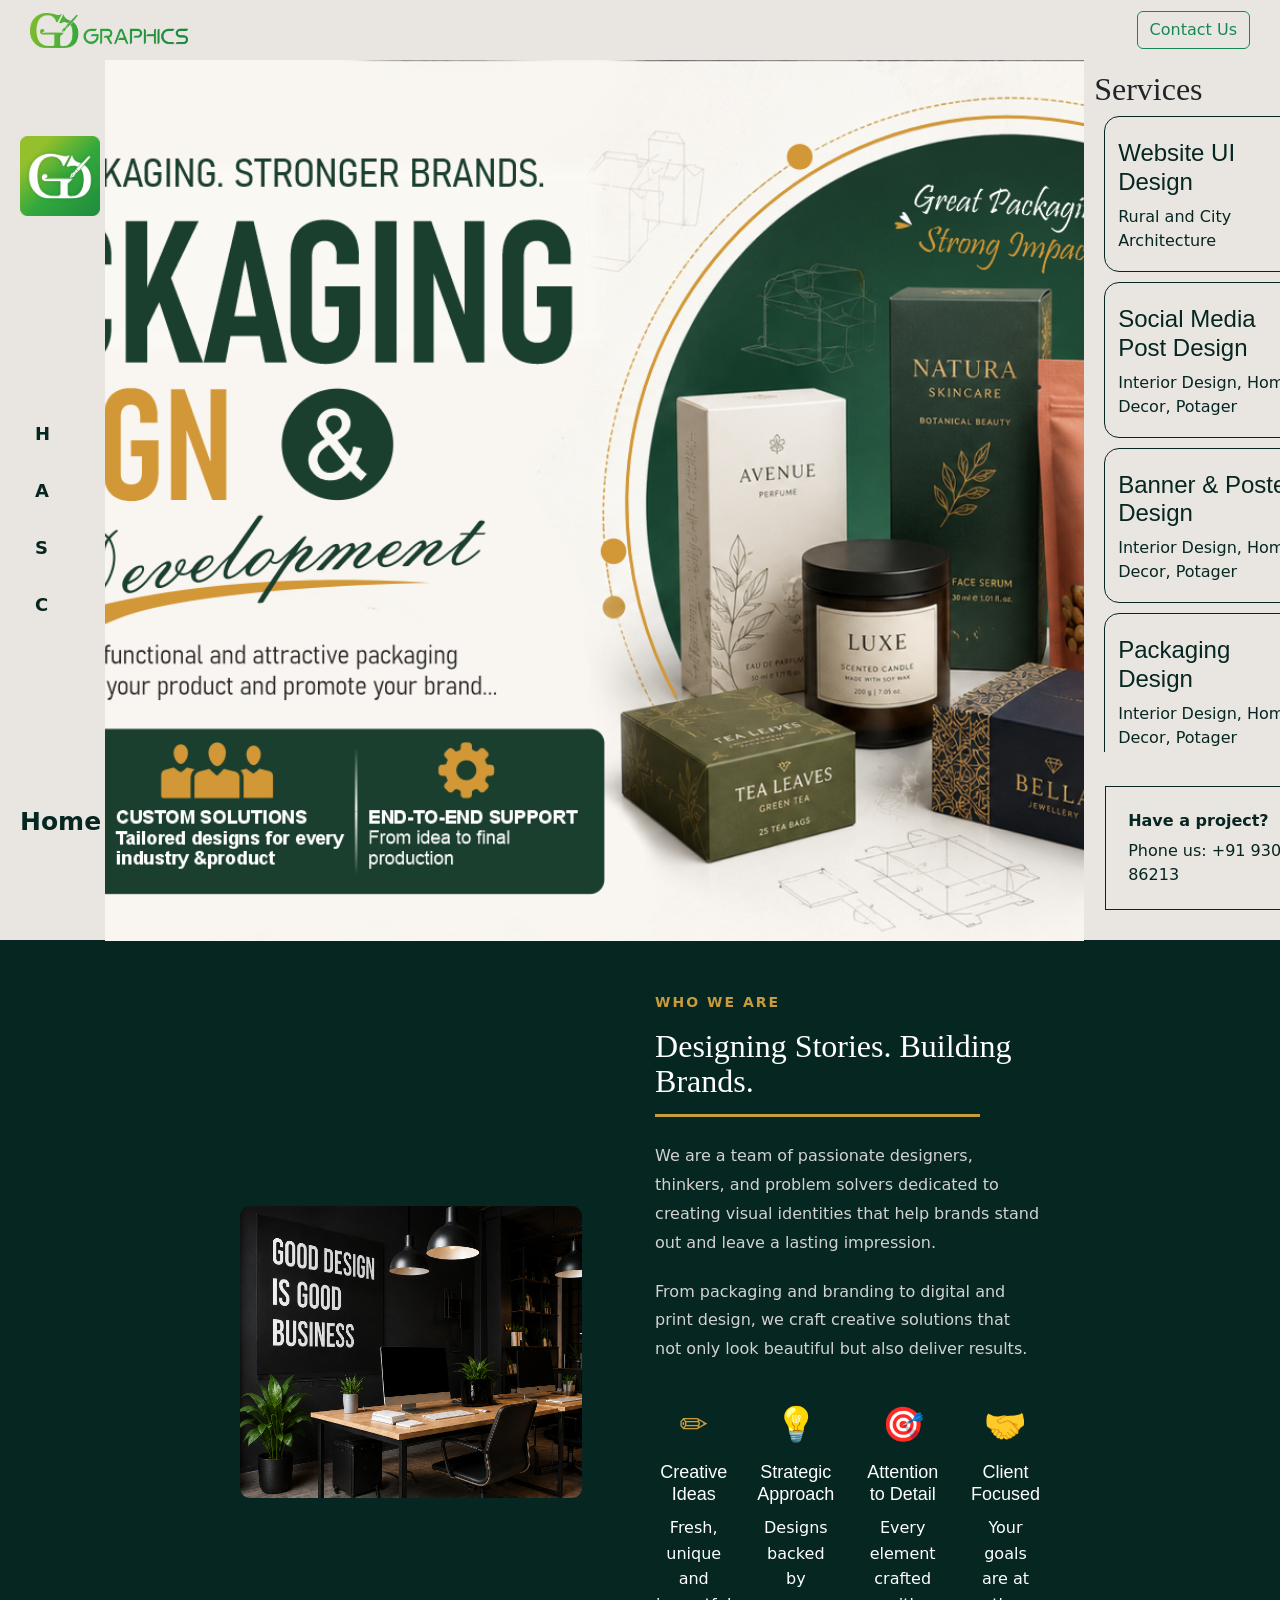
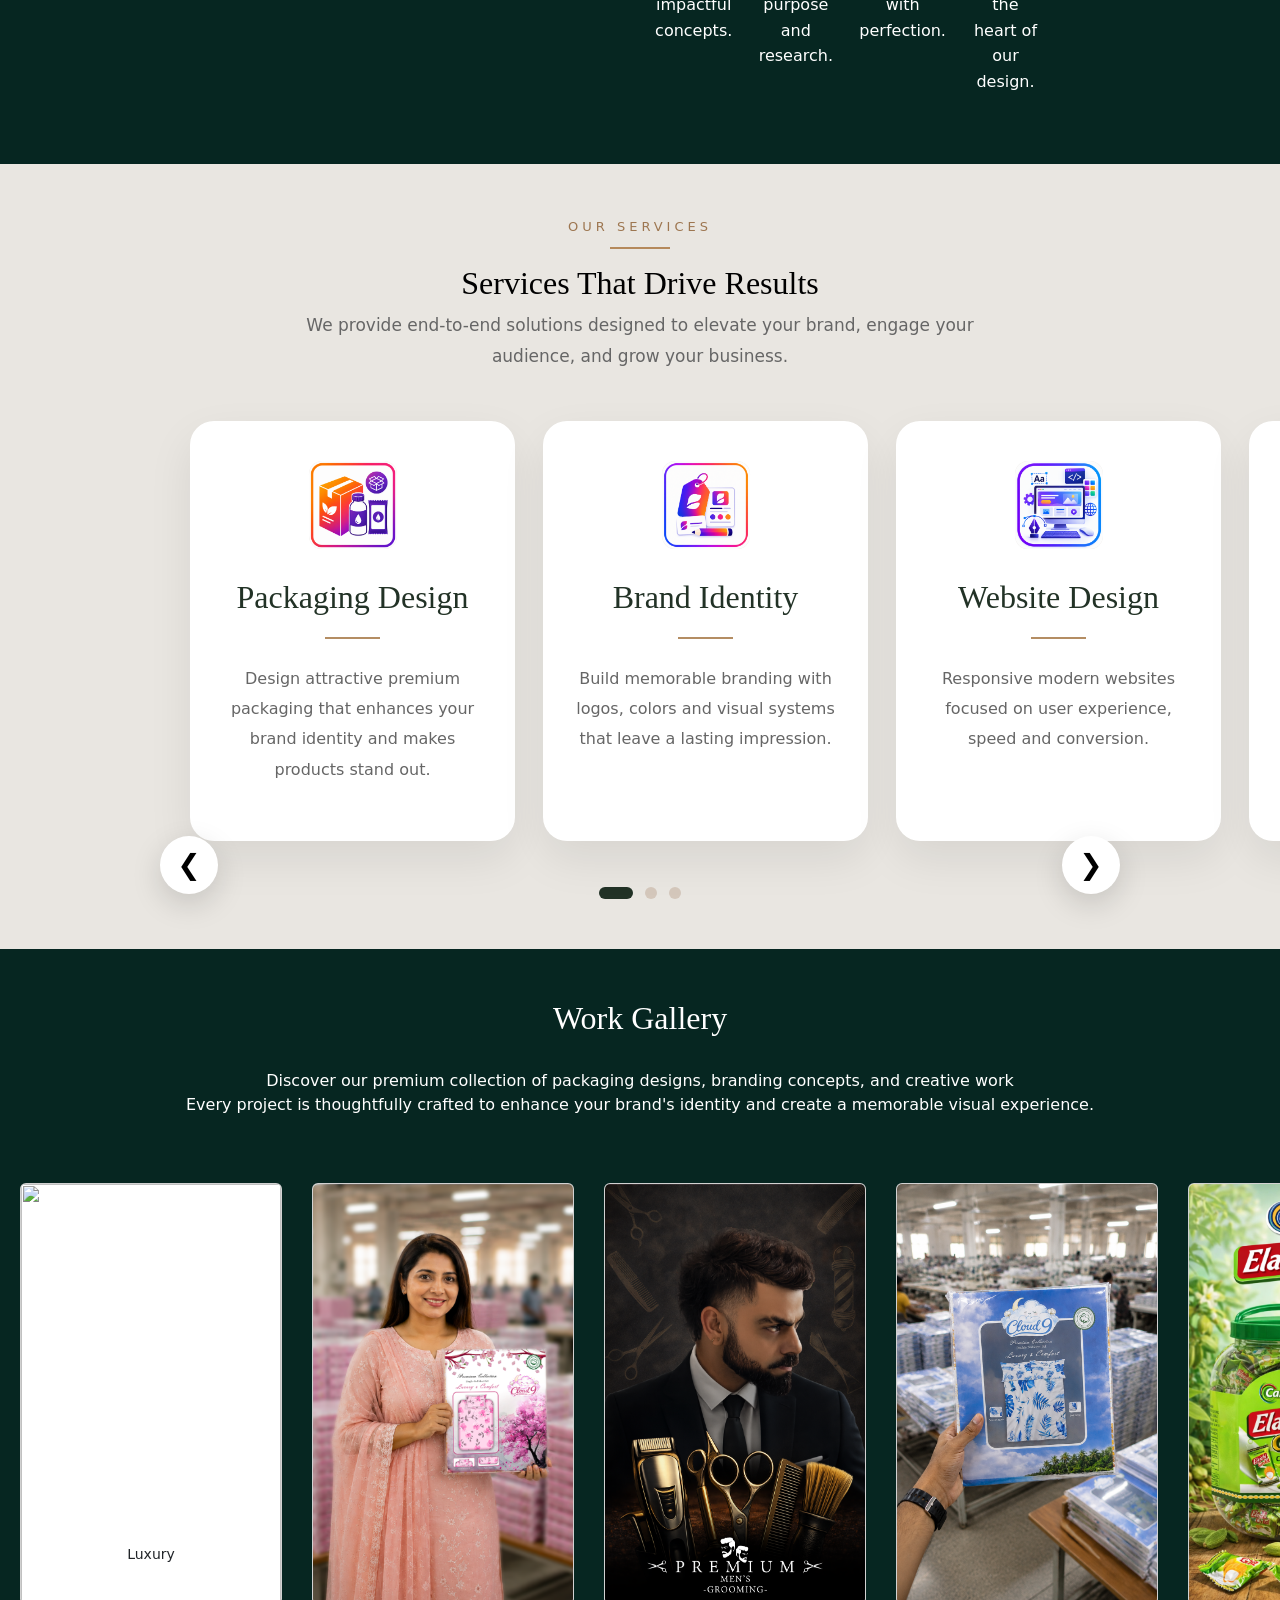
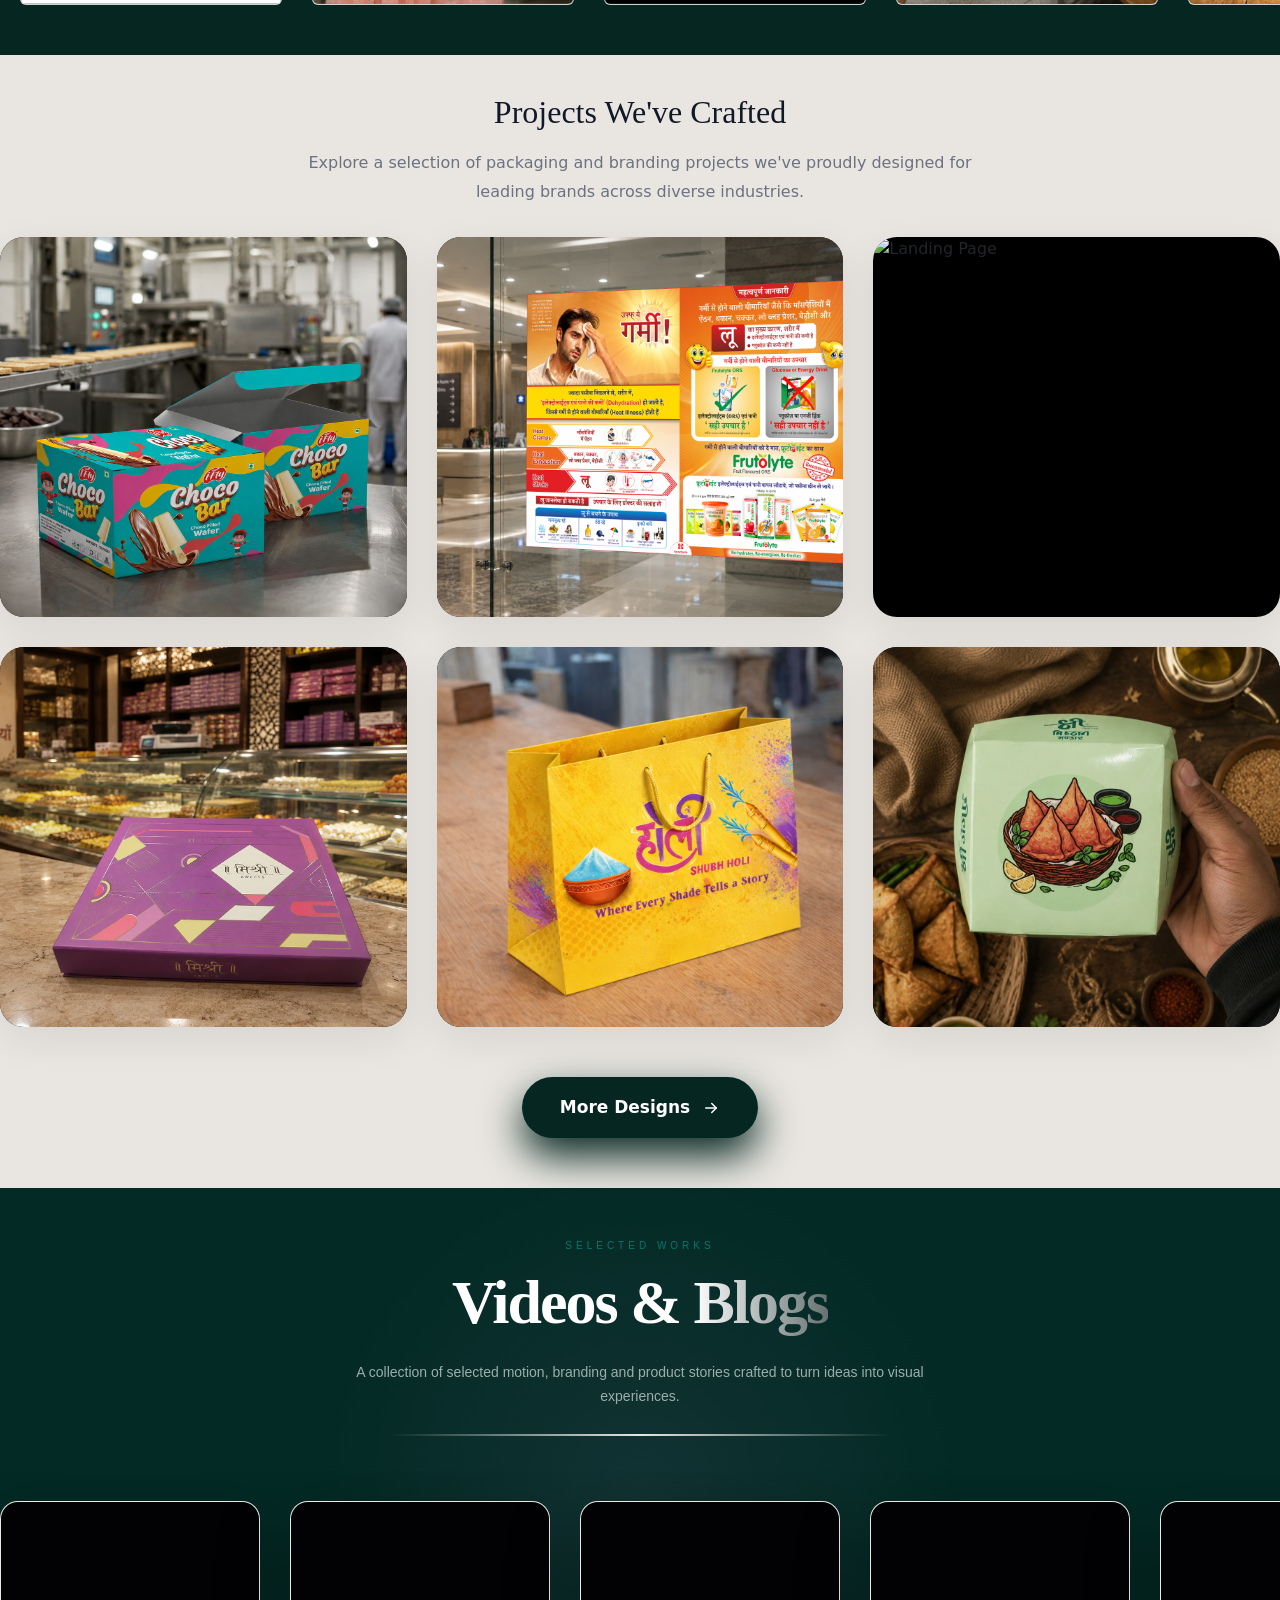
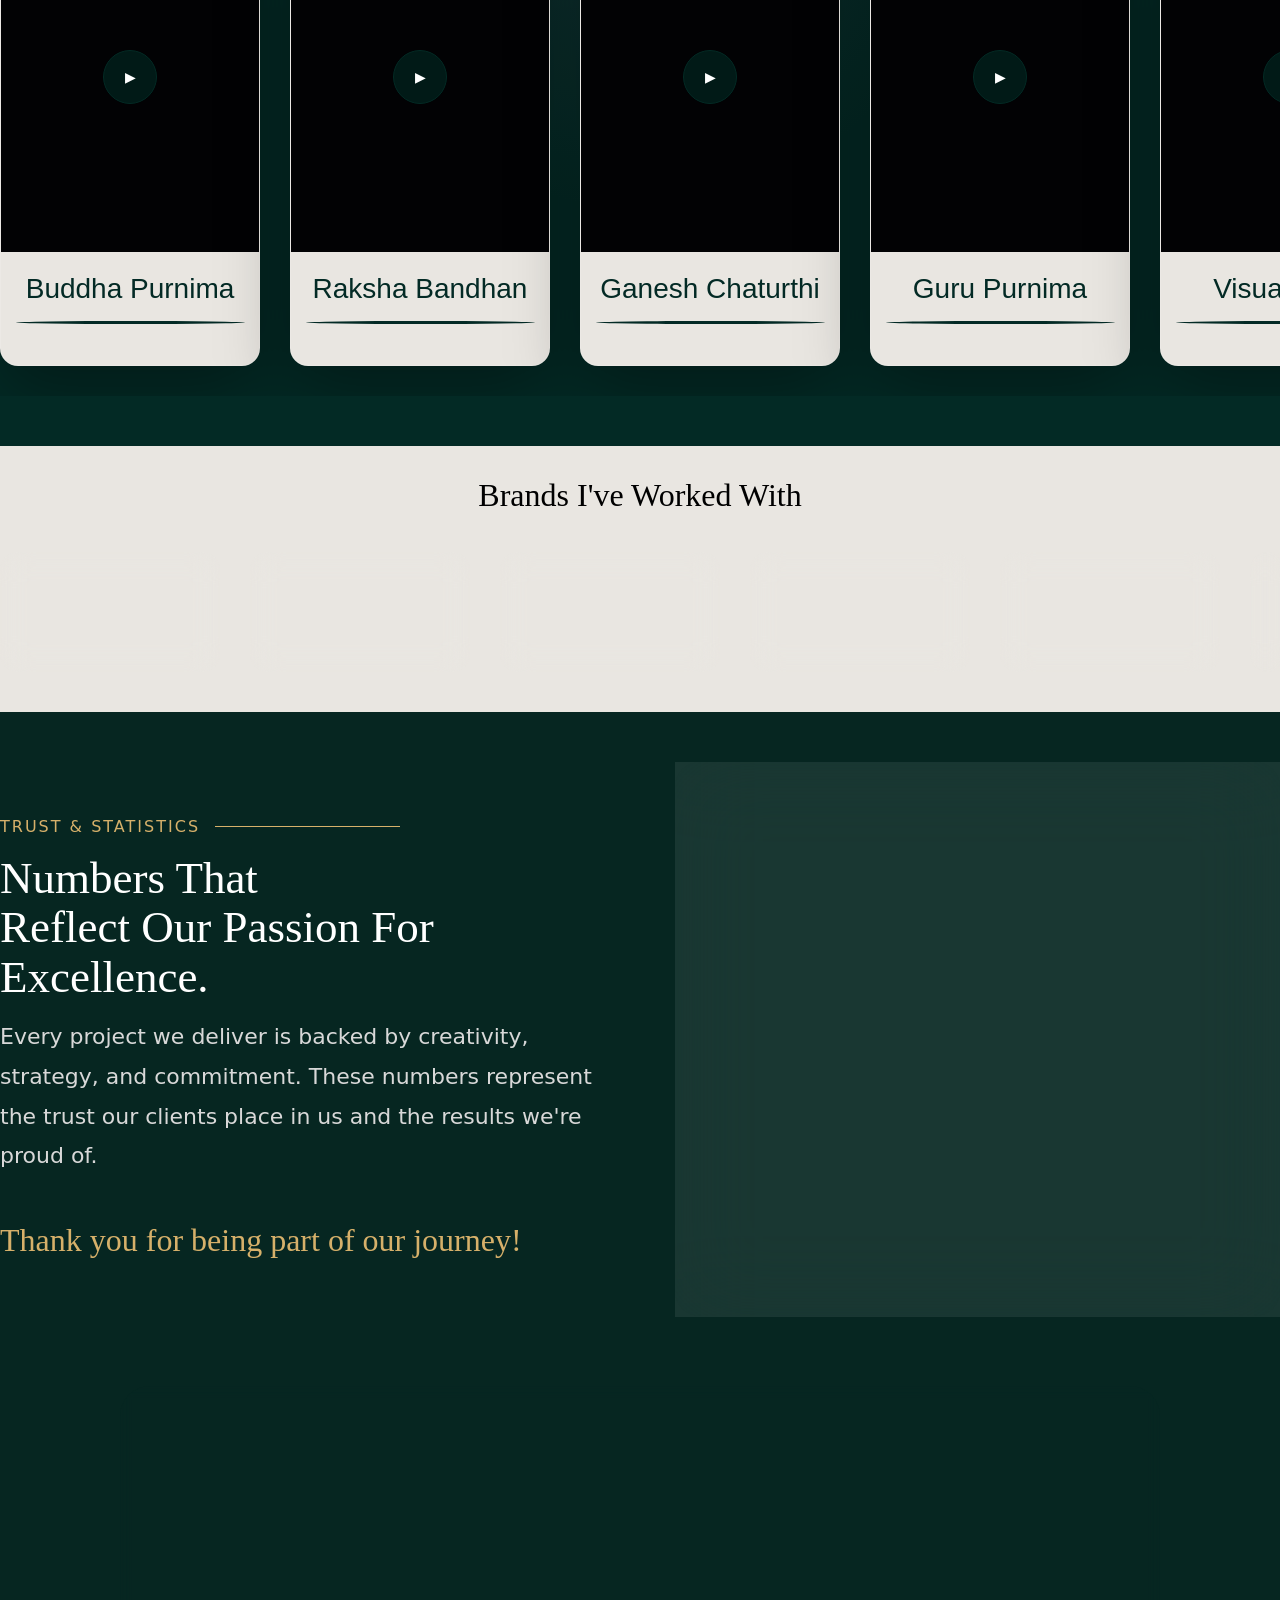
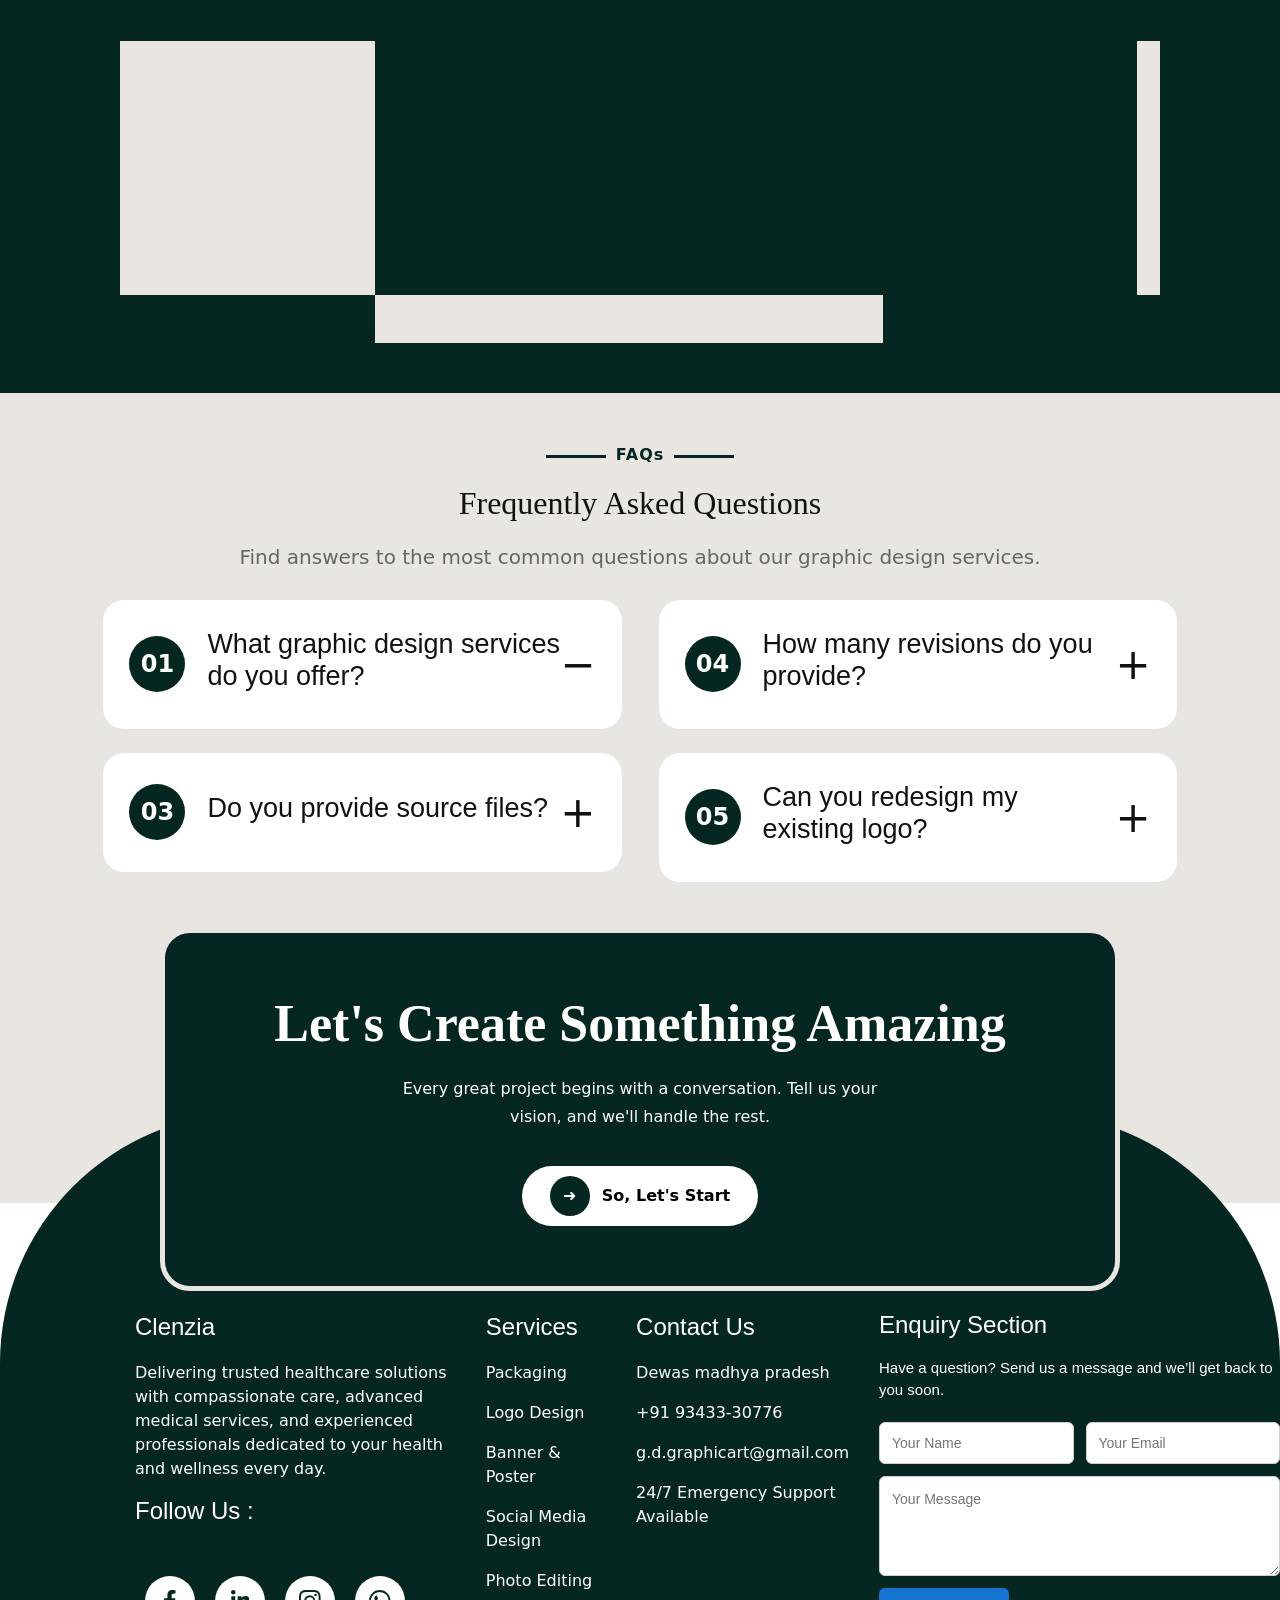
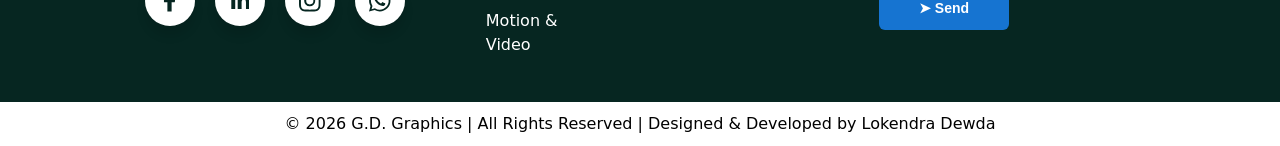
==== commit 69971726: "Update index.html" ====
--- a/index.html
+++ b/index.html
@@ -25,7 +25,7 @@
 
 
 
-<a href="https://wa.me/91XXXXXXXXXX"
+<a href="https://wa.me/91 93433 30776"
    class="btn btn-outline-success"
    target="_blank">
    Contact Us
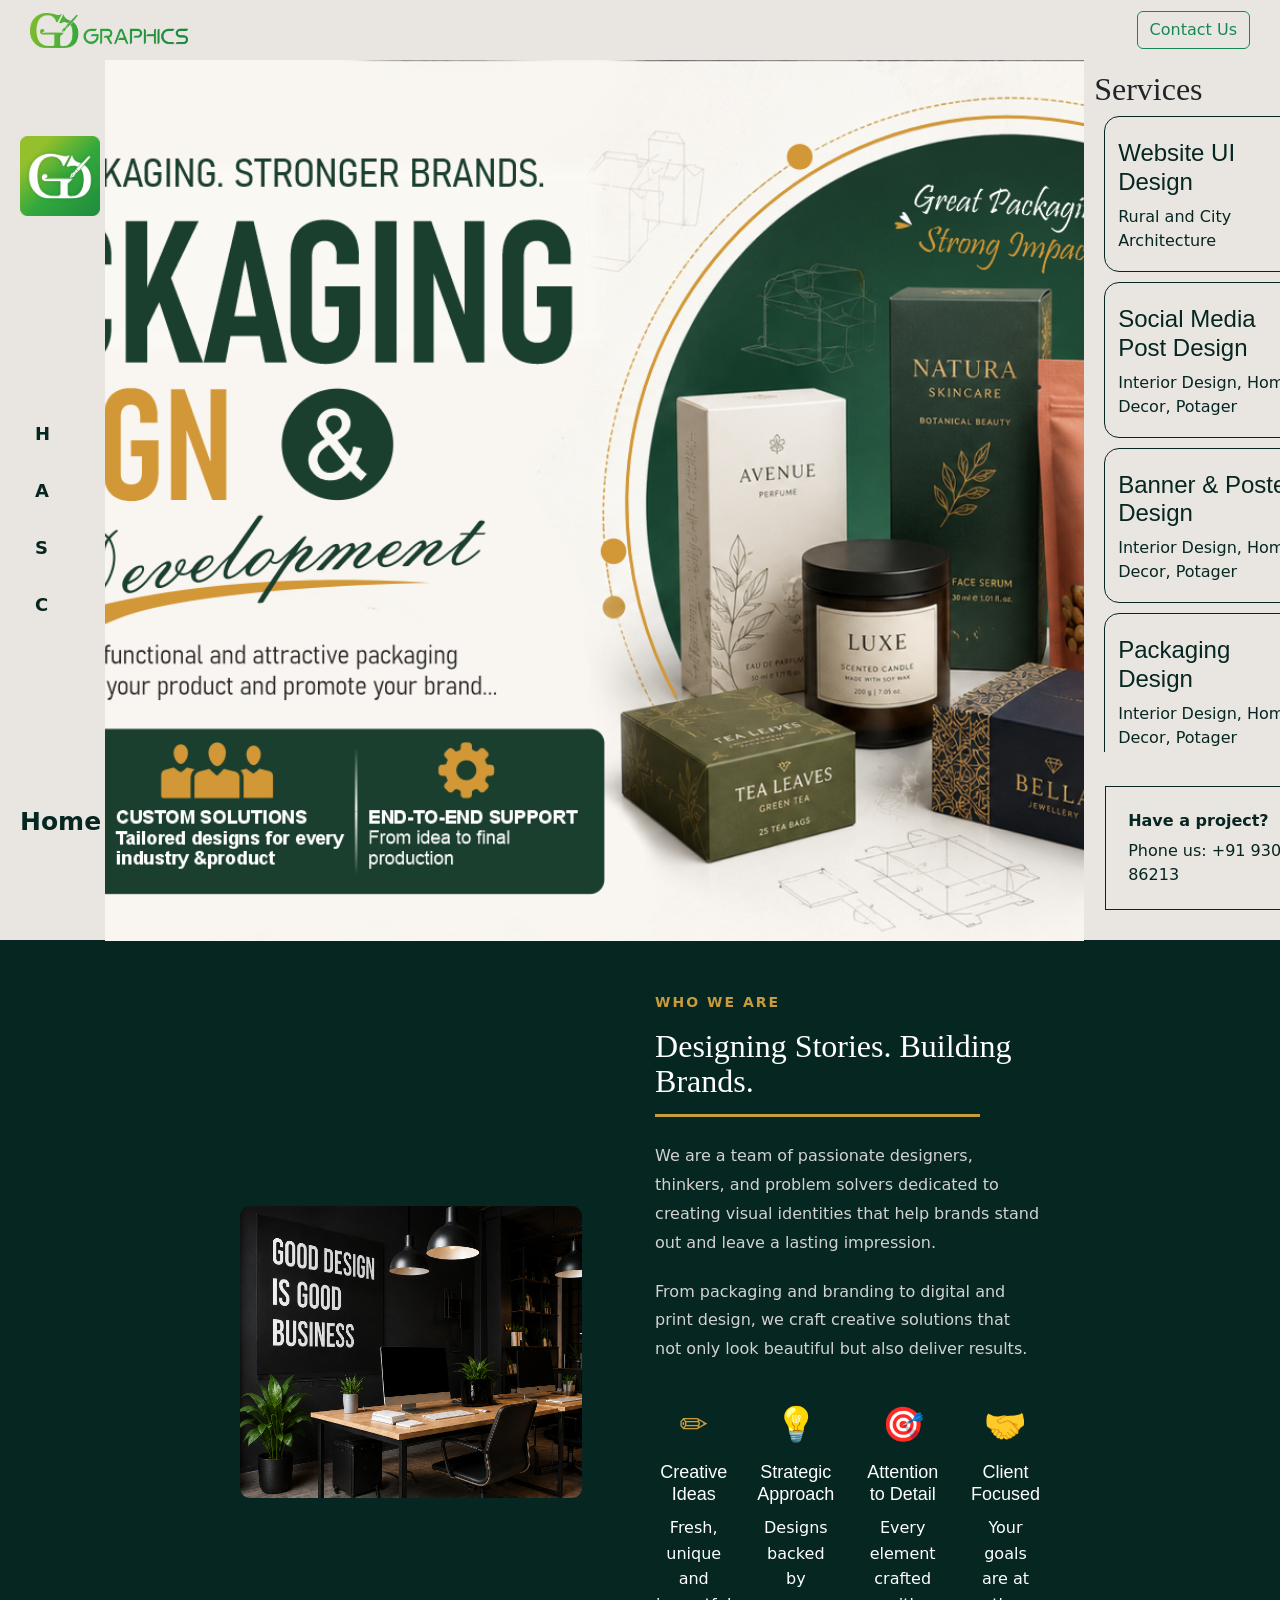
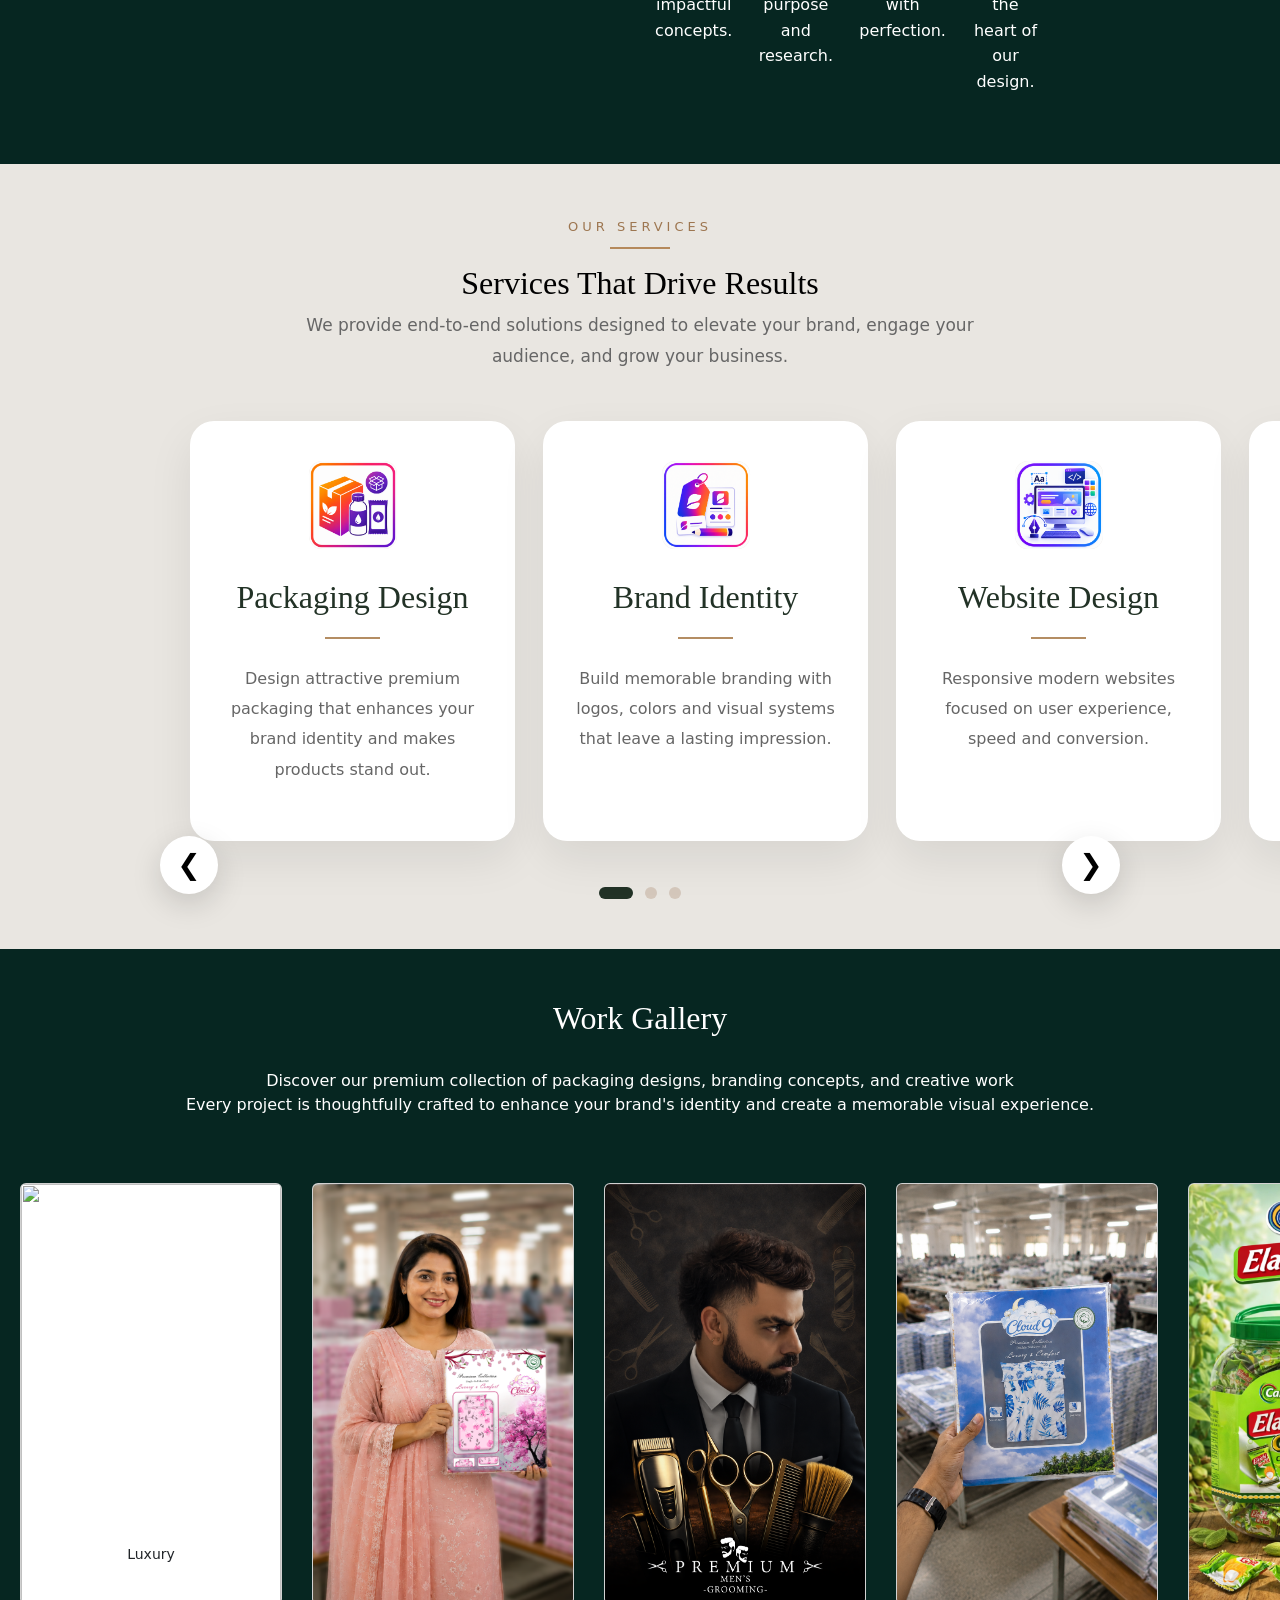
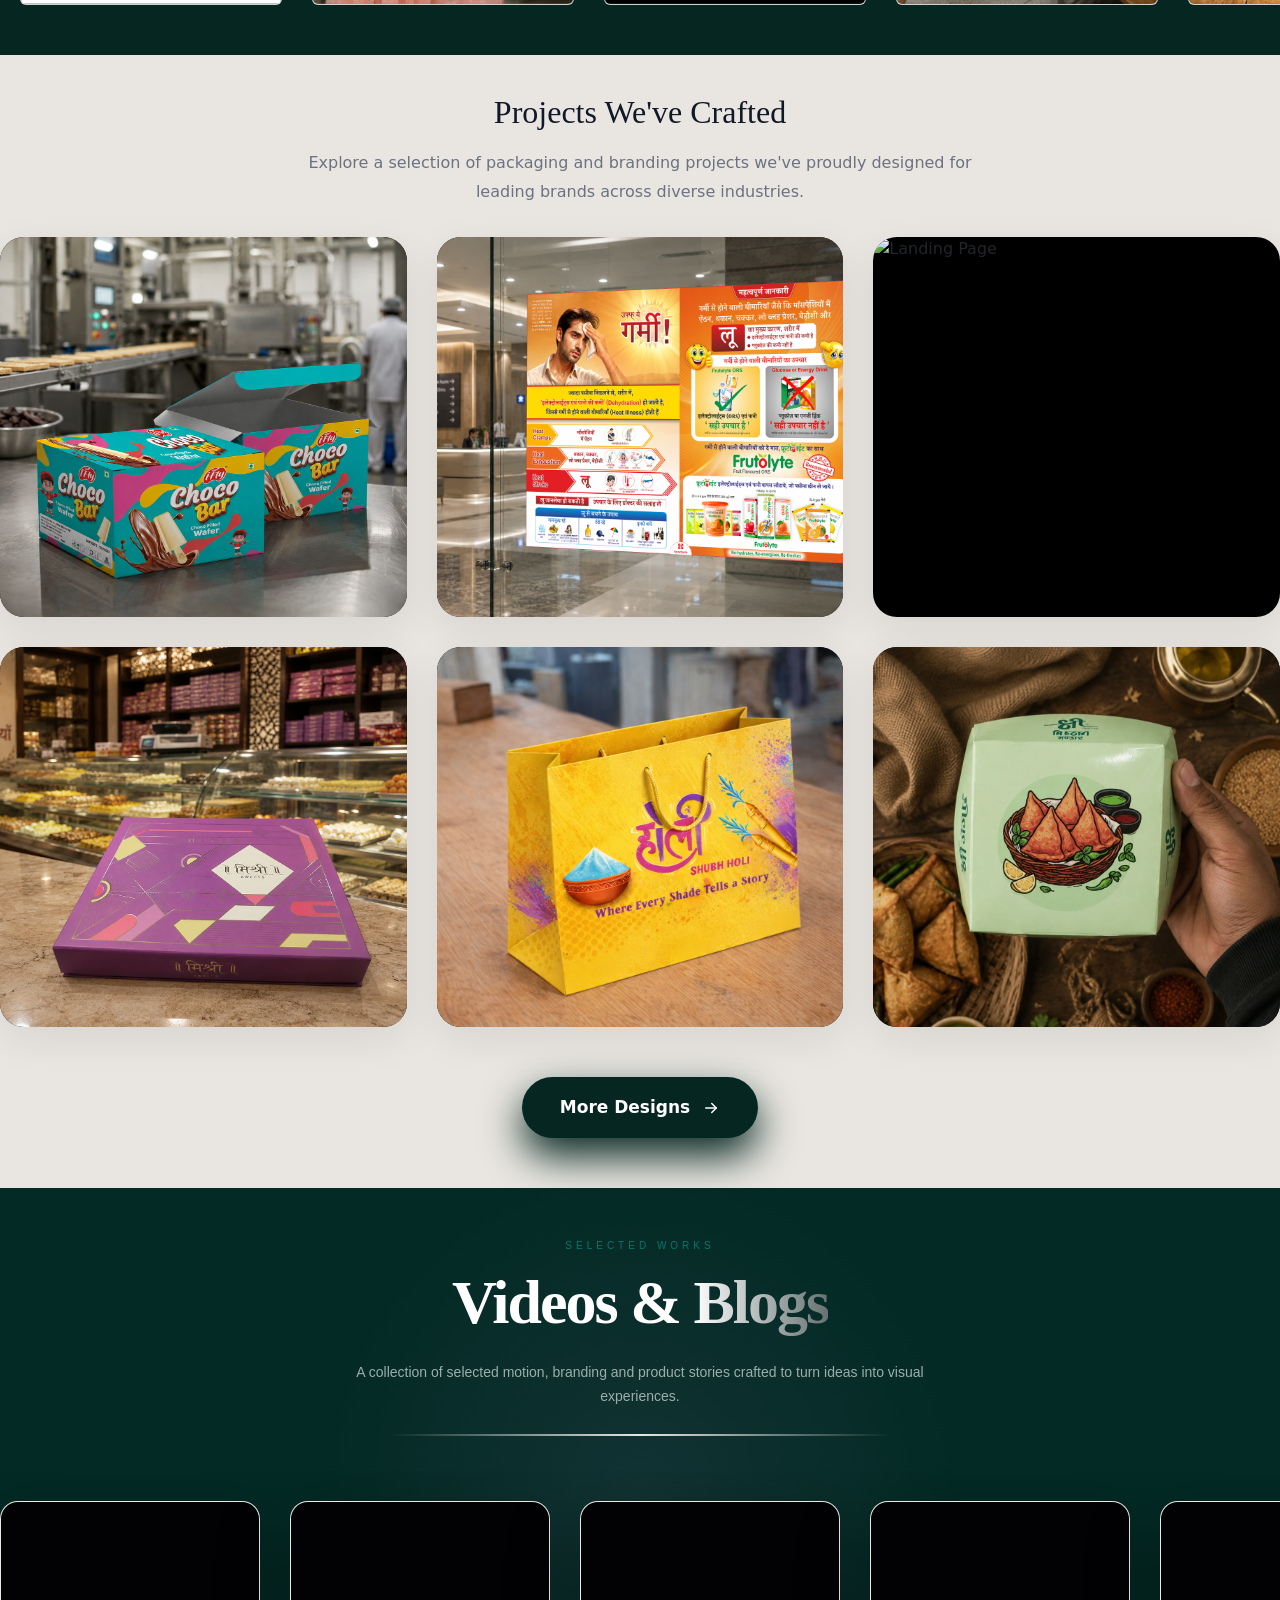
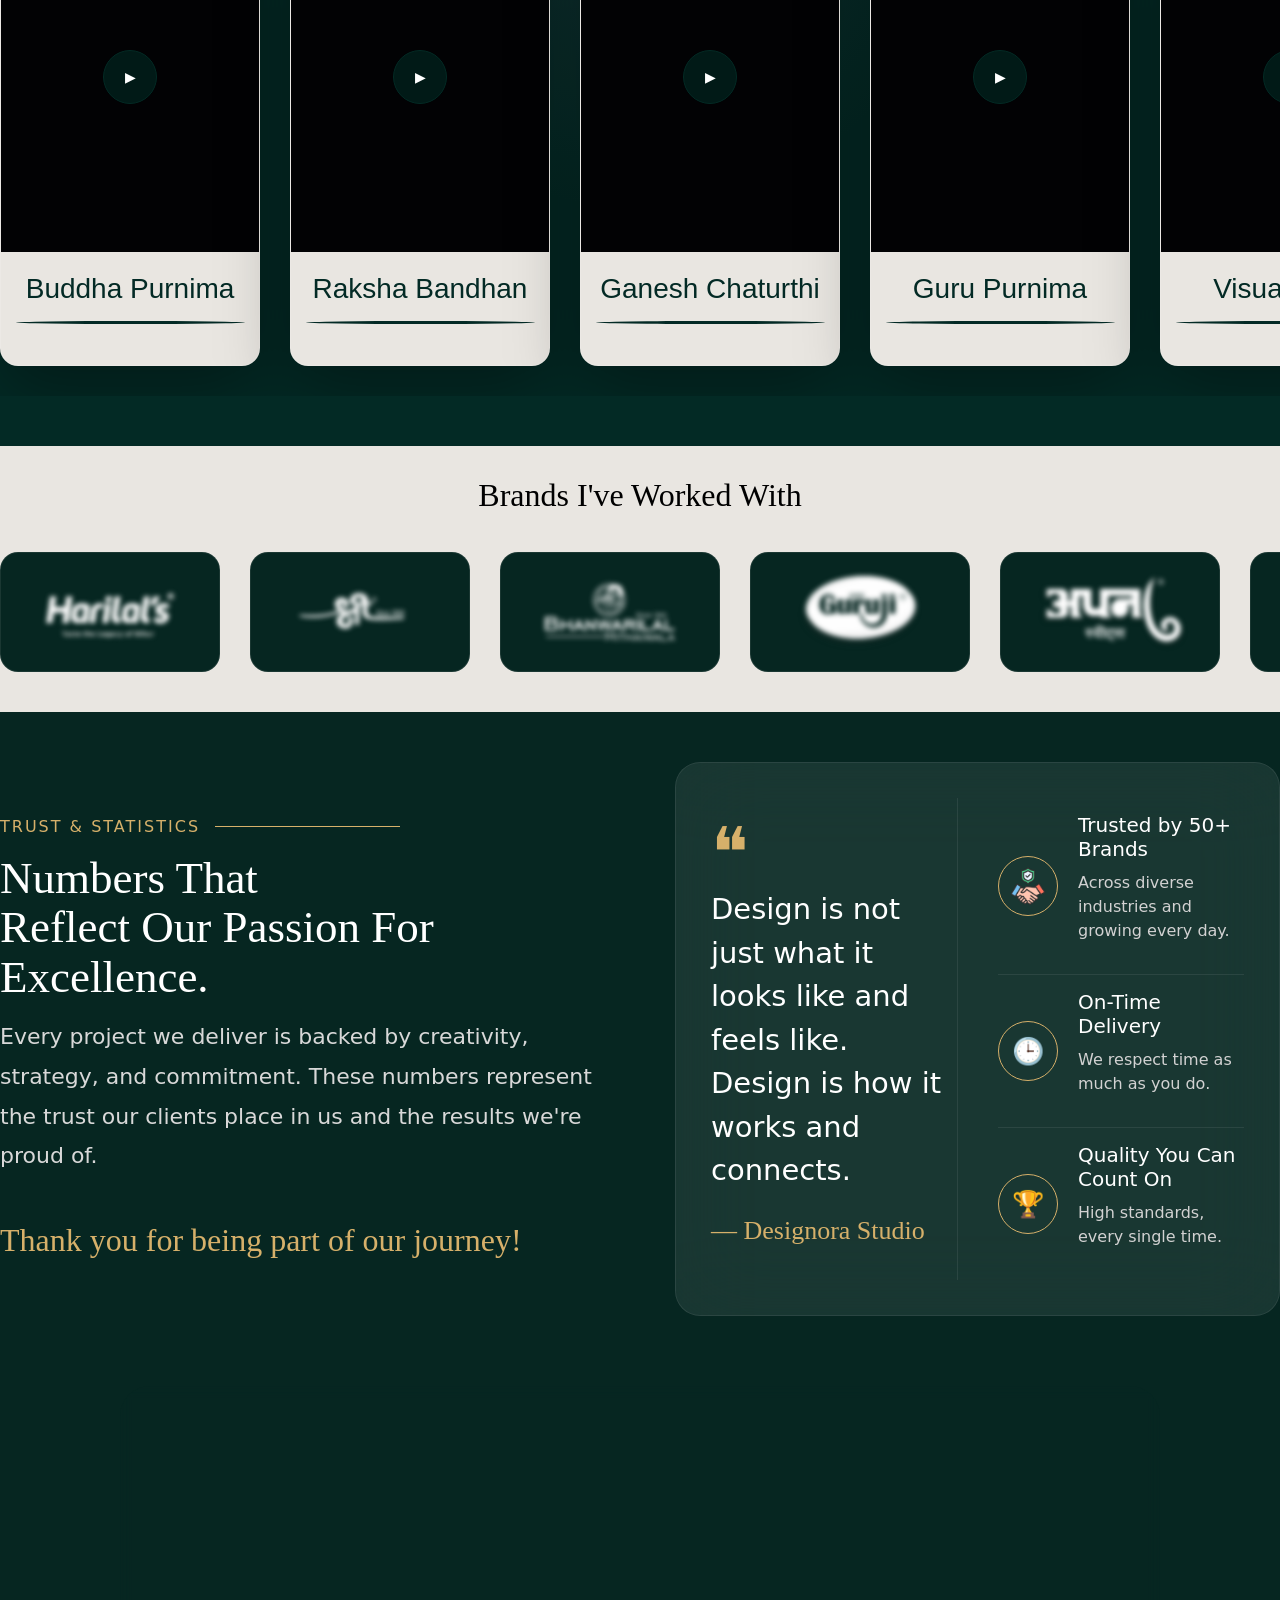
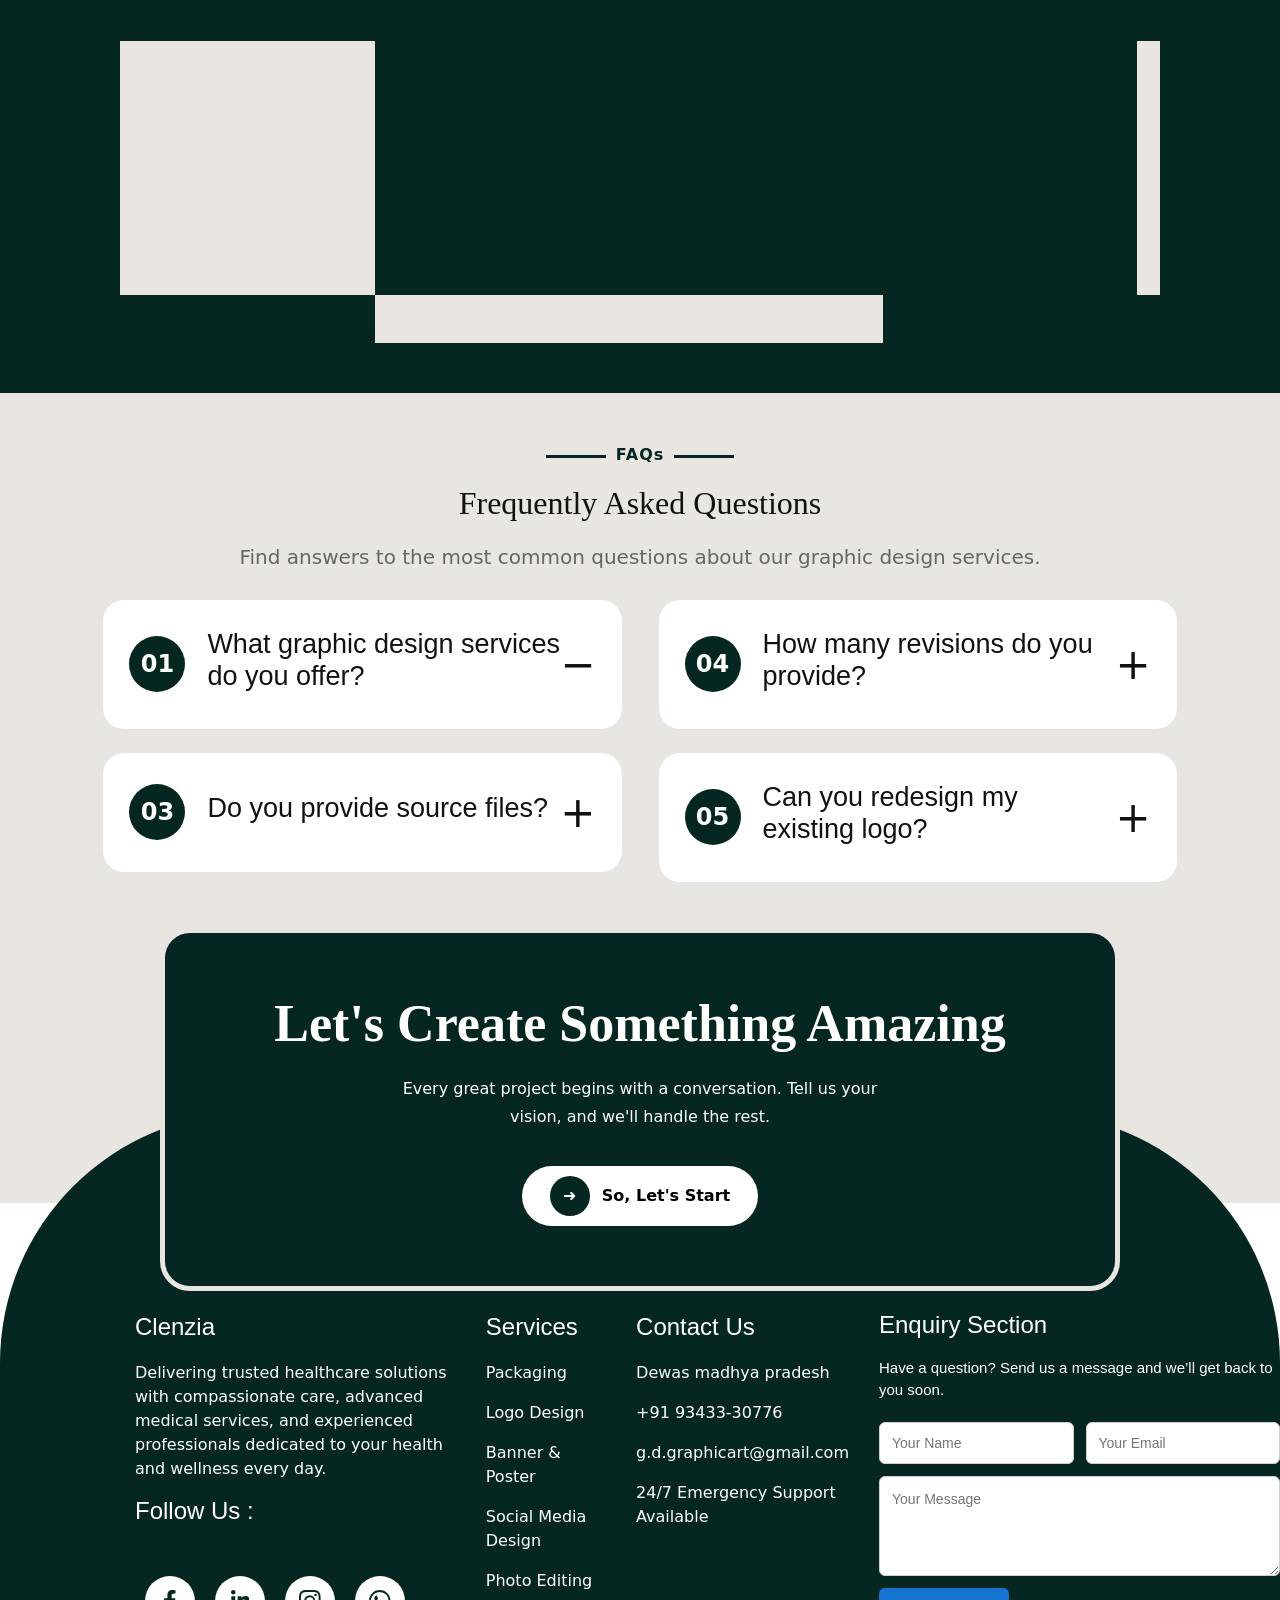
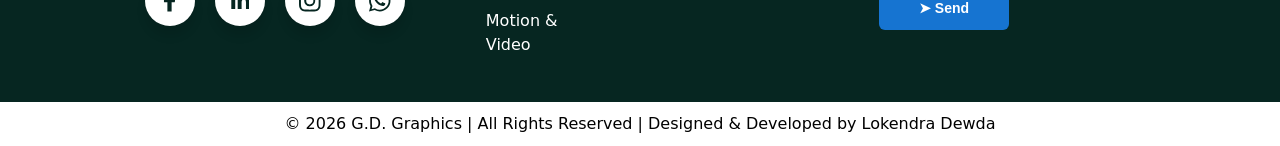
==== commit 188d38f4: "Update index.html" ====
--- a/index.html
+++ b/index.html
@@ -2278,7 +2278,7 @@
 
     loop: true,
 
-    speed: 800,
+    speed: 3000,
 
     centeredSlides: false,
 
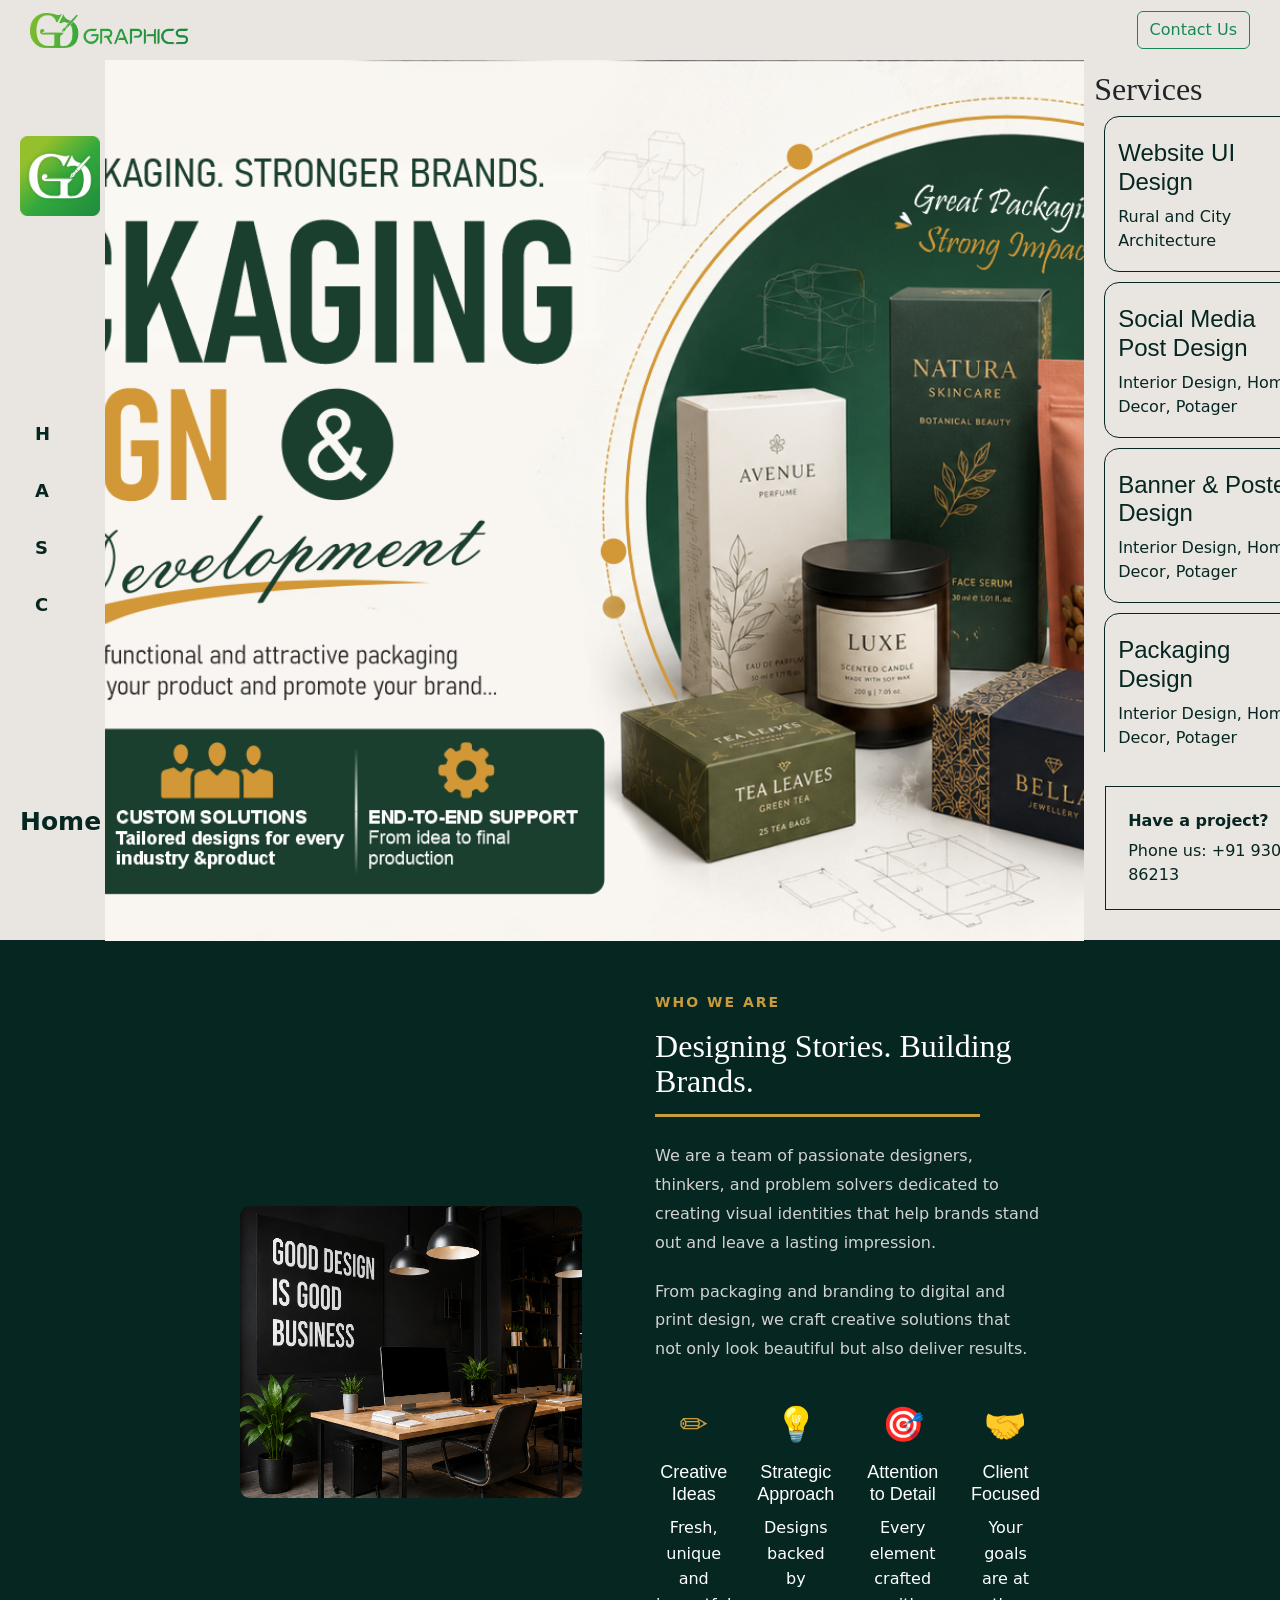
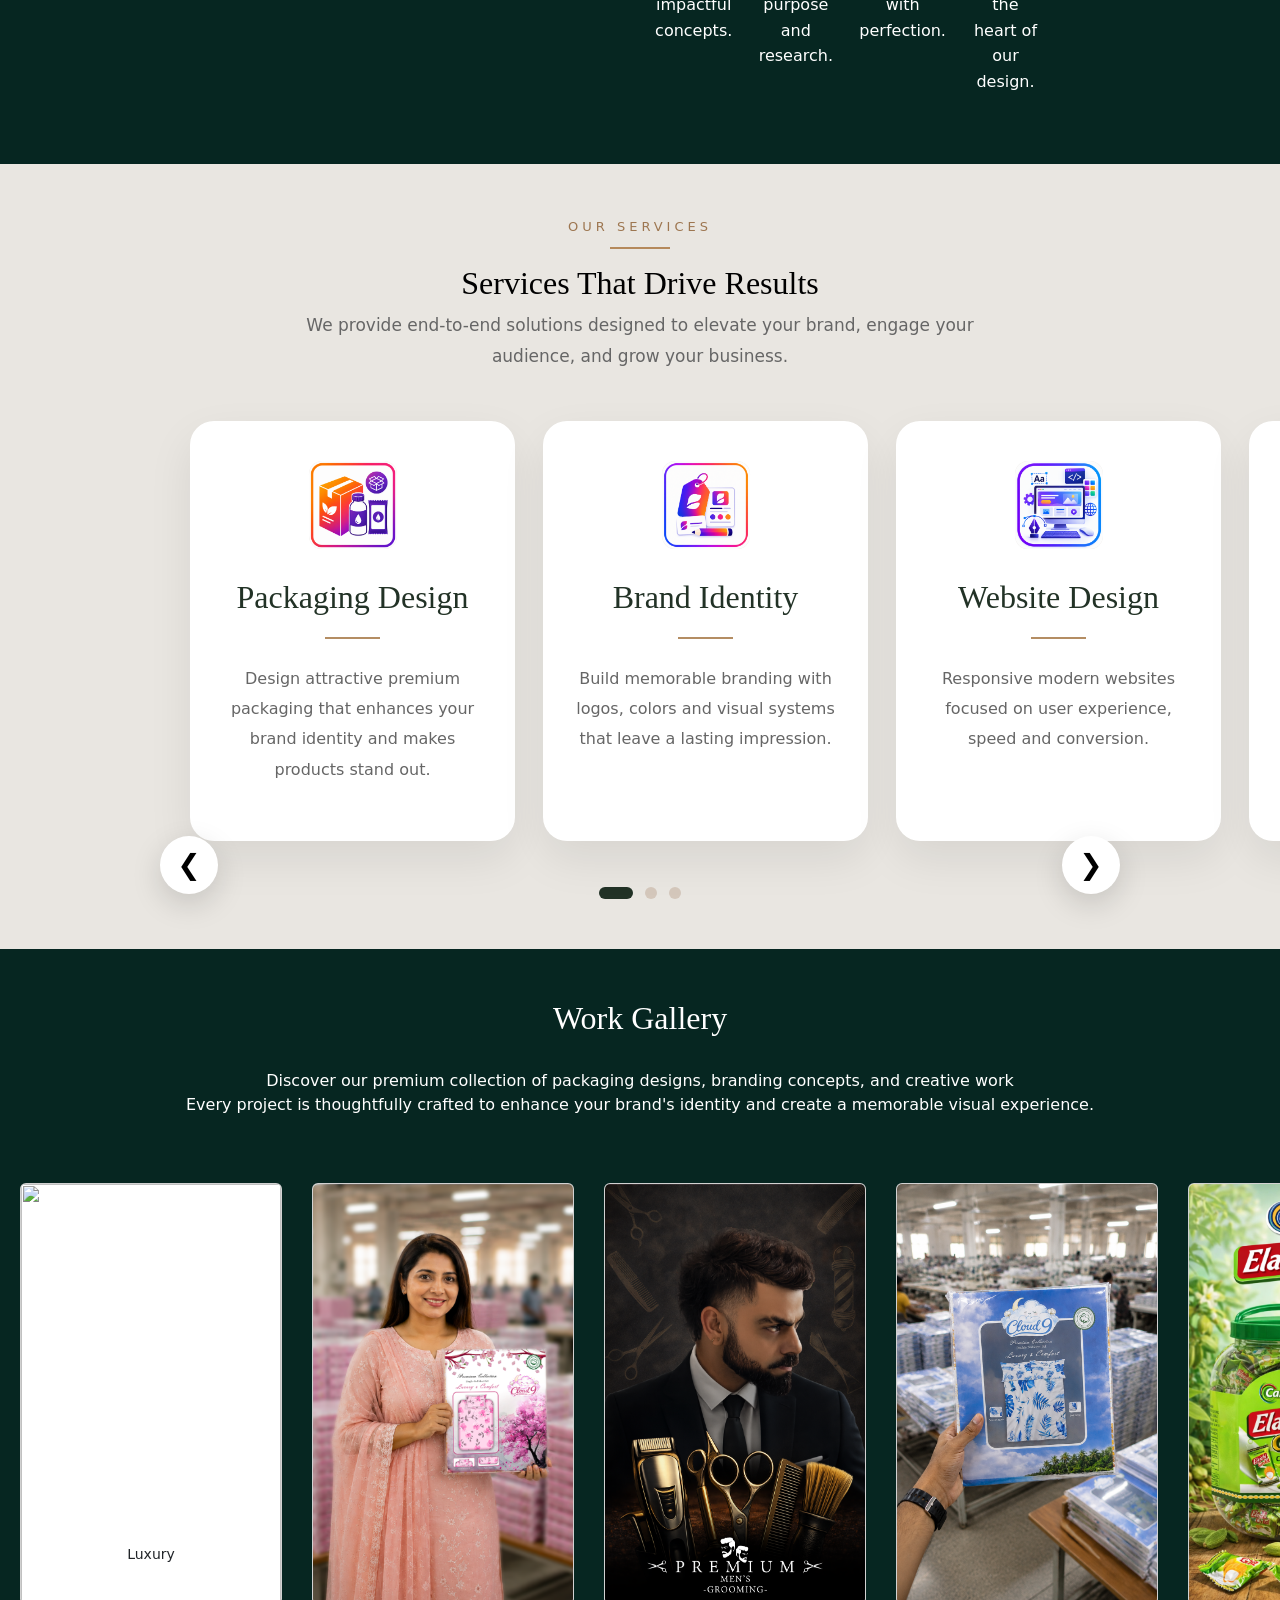
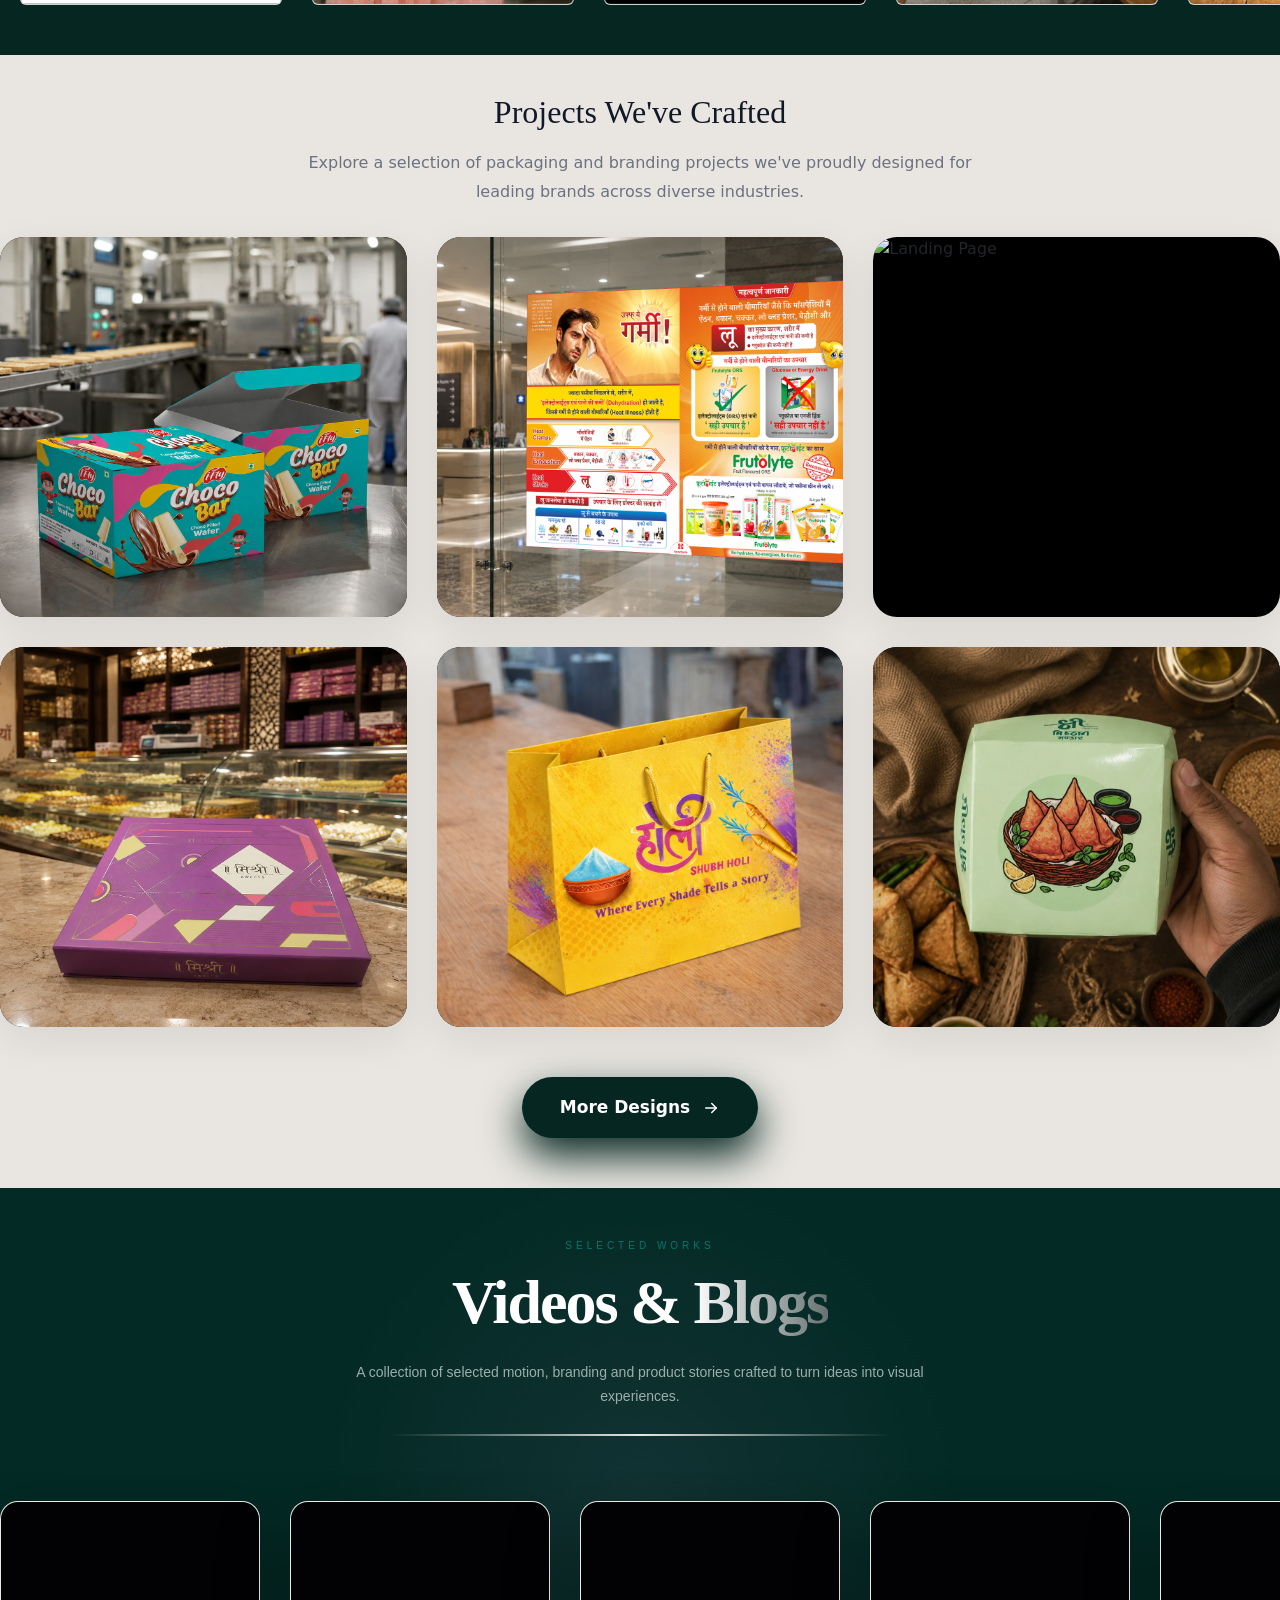
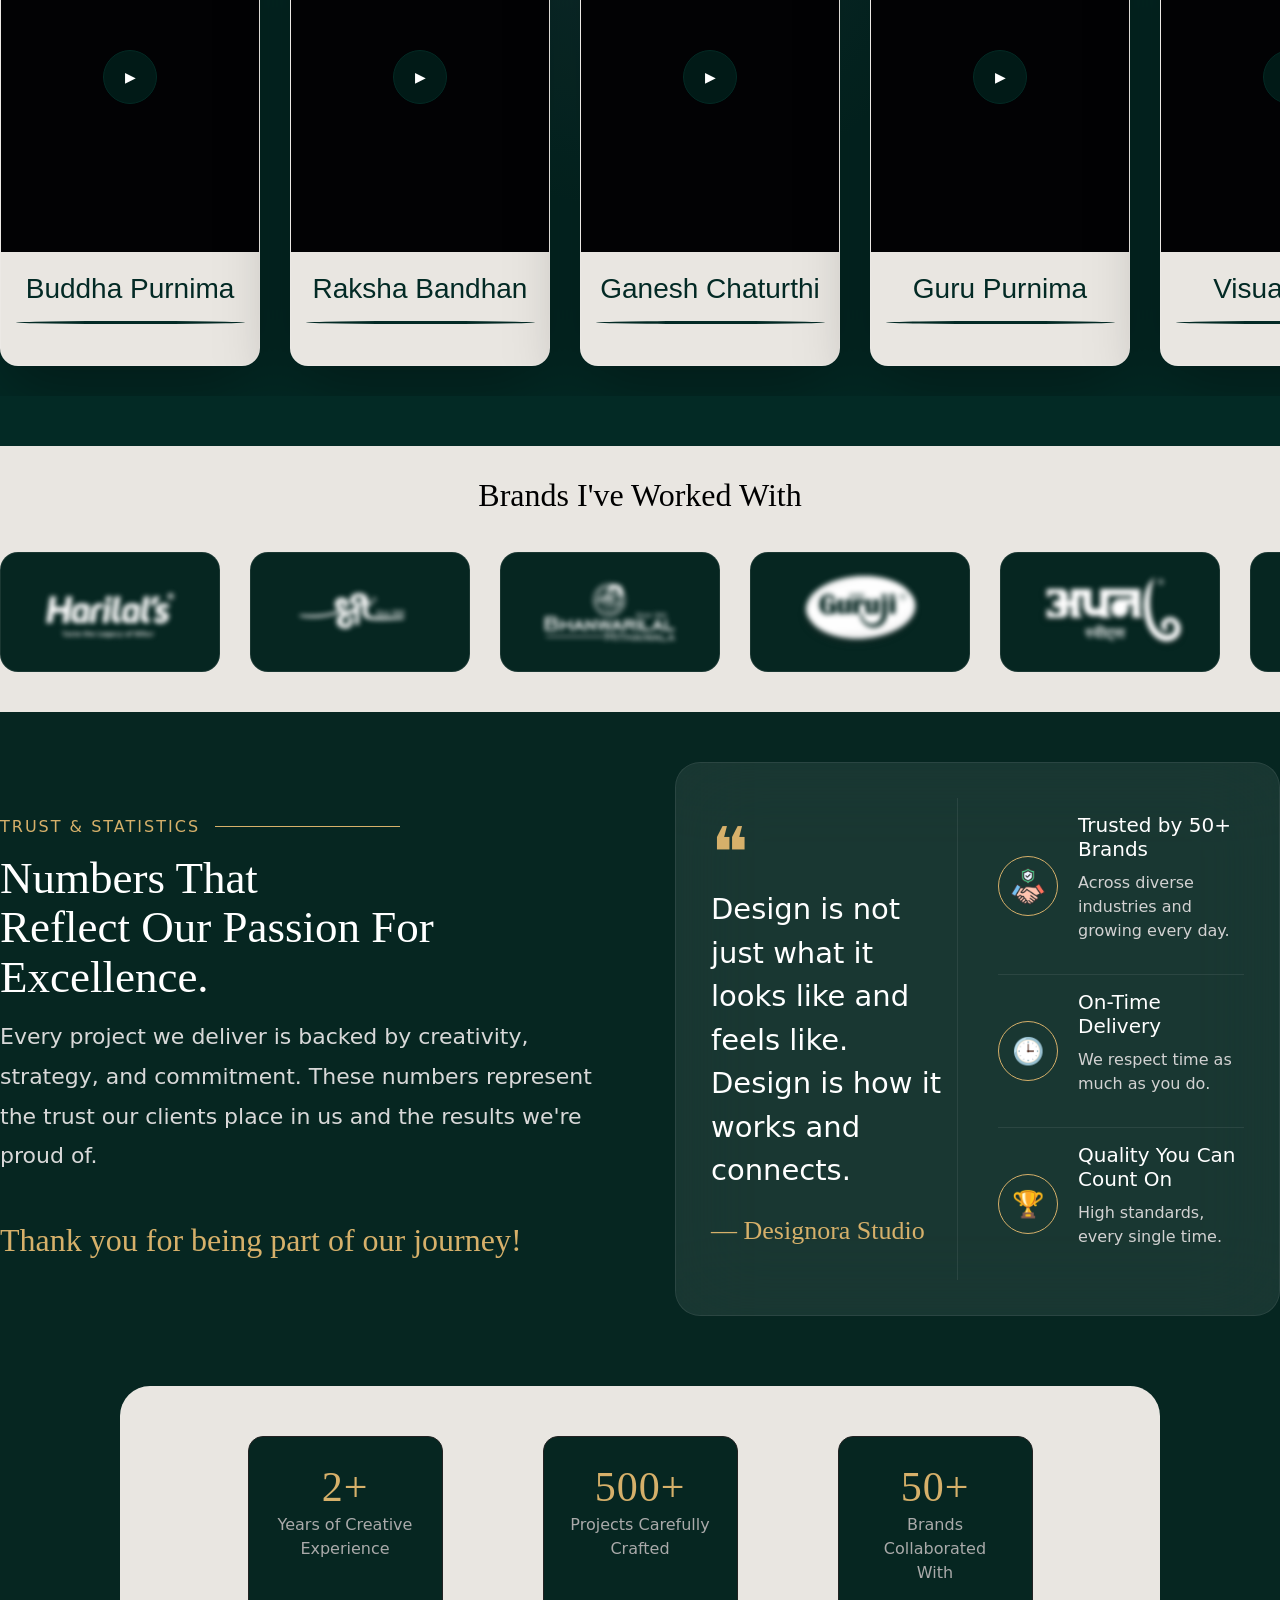
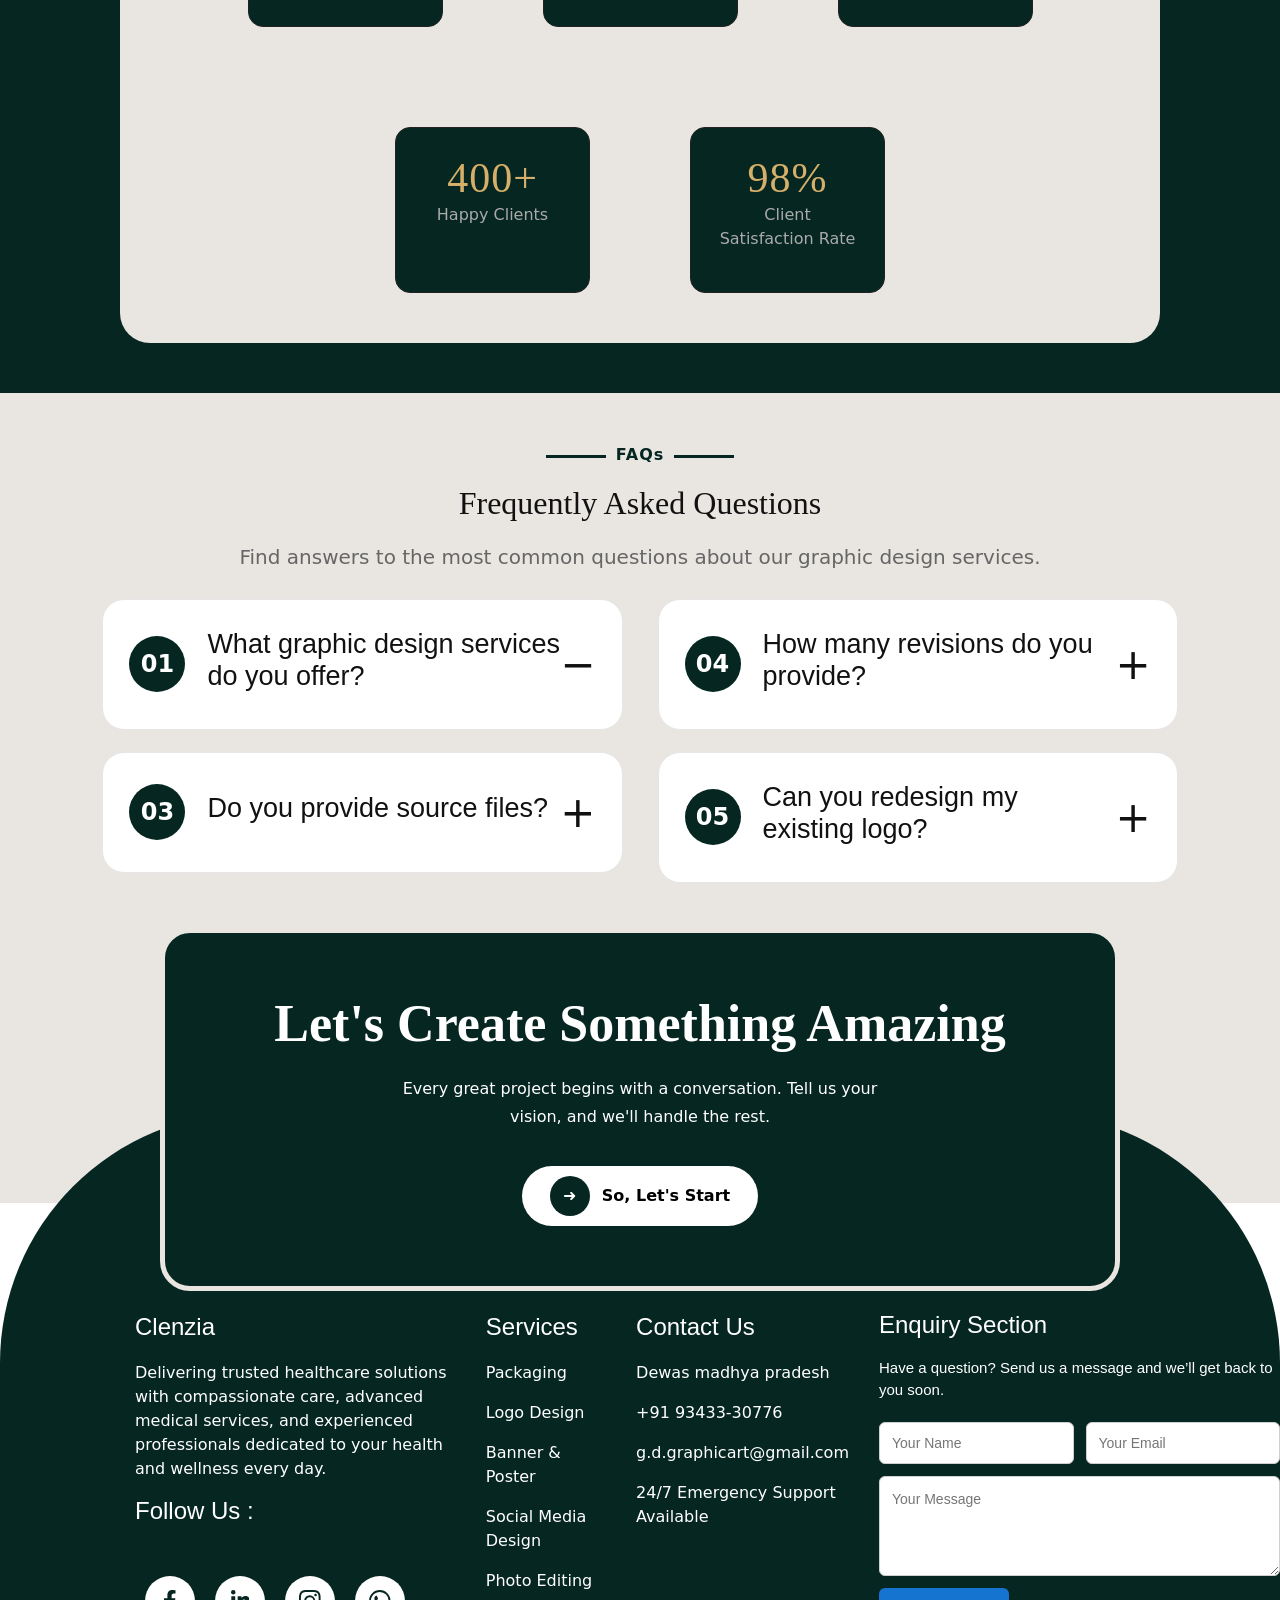
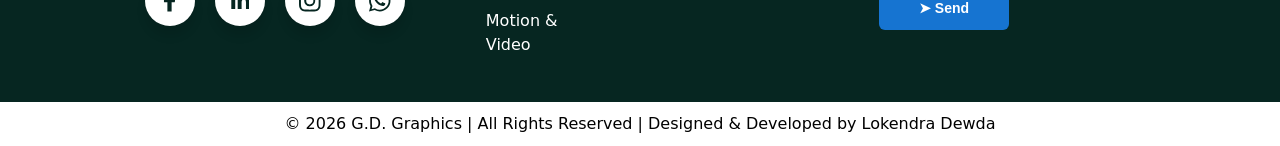
==== commit 23ae50ce: "Add files via upload" ====
--- a/index.html
+++ b/index.html
@@ -10,6 +10,7 @@
   <link href="https://fonts.googleapis.com/css2?family=Poppins:wght@300;400;600;700&display=swap" rel="stylesheet">
   <link href="https://cdn.jsdelivr.net/npm/bootstrap@5.3.8/dist/css/bootstrap.min.css" rel="stylesheet" integrity="sha384-sRIl4kxILFvY47J16cr9ZwB07vP4J8+LH7qKQnuqkuIAvNWLzeN8tE5YBujZqJLB" crossorigin="anonymous">
   <script src="https://cdn.jsdelivr.net/npm/bootstrap@5.3.8/dist/js/bootstrap.bundle.min.js" integrity="sha384-FKyoEForCGlyvwx9Hj09JcYn3nv7wiPVlz7YYwJrWVcXK/BmnVDxM+D2scQbITxI" crossorigin="anonymous"></script>
+  <script src="https://cdn.jsdelivr.net/npm/@emailjs/browser@4/dist/email.min.js"></script>
   <link rel="stylesheet" href="https://cdn.jsdelivr.net/npm/swiper@11/swiper-bundle.min.css">
 </head>
 <body>
@@ -1569,51 +1570,58 @@
 
 
 
-
-          <div class="clz-footer-contact">
-
-            <div class="clenzia-query-wrapper">
-
-    <div class="clenzia-query-header">
-       
-        <h4 class="clenzia-query-title">Enquiry Section</h4>
+<div class="clz-footer-contact">
+
+    <div class="clenzia-query-wrapper">
+
+        <div class="clenzia-query-header">
+            <h4 class="clenzia-query-title">
+                Enquiry Section
+            </h4>
+        </div>
+
+        <p class="clenzia-query-desc">
+            Have a question? Send us a message and we’ll get back to you soon.
+        </p>
+
+        <form class="clenzia-query-form" id="contact-form">
+
+            <input
+                type="text"
+                name="name"
+                class="clenzia-query-field"
+                placeholder="Your Name"
+                required
+            >
+
+            <input
+                type="email"
+                name="email"
+                class="clenzia-query-field"
+                placeholder="Your Email"
+                required
+            >
+
+            <textarea
+                name="message"
+                class="clenzia-query-message"
+                placeholder="Your Message"
+                required
+            ></textarea>
+
+            <button
+                type="submit"
+                class="clenzia-query-submit"
+                id="submit-btn"
+            >
+                ➤ Send
+            </button>
+
+        </form>
+
     </div>
 
-    <p class="clenzia-query-desc">
-        Have a question? Send us a message and we’ll get back to you soon.
-    </p>
-
-    <form class="clenzia-query-form">
-
-        <input
-            type="text"
-            class="clenzia-query-field"
-            placeholder="Your Name"
-        >
-
-        <input
-            type="email"
-            class="clenzia-query-field"
-            placeholder="Your Email"
-        >
-
-        <textarea
-            class="clenzia-query-message"
-            placeholder="Your Message"
-        ></textarea>
-
-        <button
-            type="submit"
-            class="clenzia-query-submit"
-        >
-            ➤ Send 
-        </button>
-
-    </form>
-
 </div>
-
-        </div>
 
     </div>
 
@@ -3294,6 +3302,68 @@
 
 
 
+<!-- for form script  -->
+
+<script>
+(function () {
+
+    emailjs.init({
+        publicKey: "b37yH82c-hzL8dh1f"
+    });
+
+})();
+
+document.addEventListener("DOMContentLoaded", function () {
+
+    const form = document.getElementById("contact-form");
+    const submitBtn = document.getElementById("submit-btn");
+
+    if (!form) return;
+
+    form.addEventListener("submit", function (event) {
+
+        event.preventDefault();
+
+        submitBtn.disabled = true;
+        submitBtn.textContent = "Sending...";
+
+        emailjs.sendForm(
+            "service_b6g3w8j",
+            "template_ciba4fn",
+            form
+        )
+
+        .then(function () {
+
+            alert("Thank you! Your message has been sent successfully.");
+
+            form.reset();
+
+        })
+
+        .catch(function (error) {
+
+            console.error("EmailJS Error:", error);
+
+            alert("Message could not be sent. Please try again.");
+
+        })
+
+        .finally(function () {
+
+            submitBtn.disabled = false;
+            submitBtn.textContent = "➤ Send";
+
+        });
+
+    });
+
+});
+</script>
+
+
+
+
 
 
 
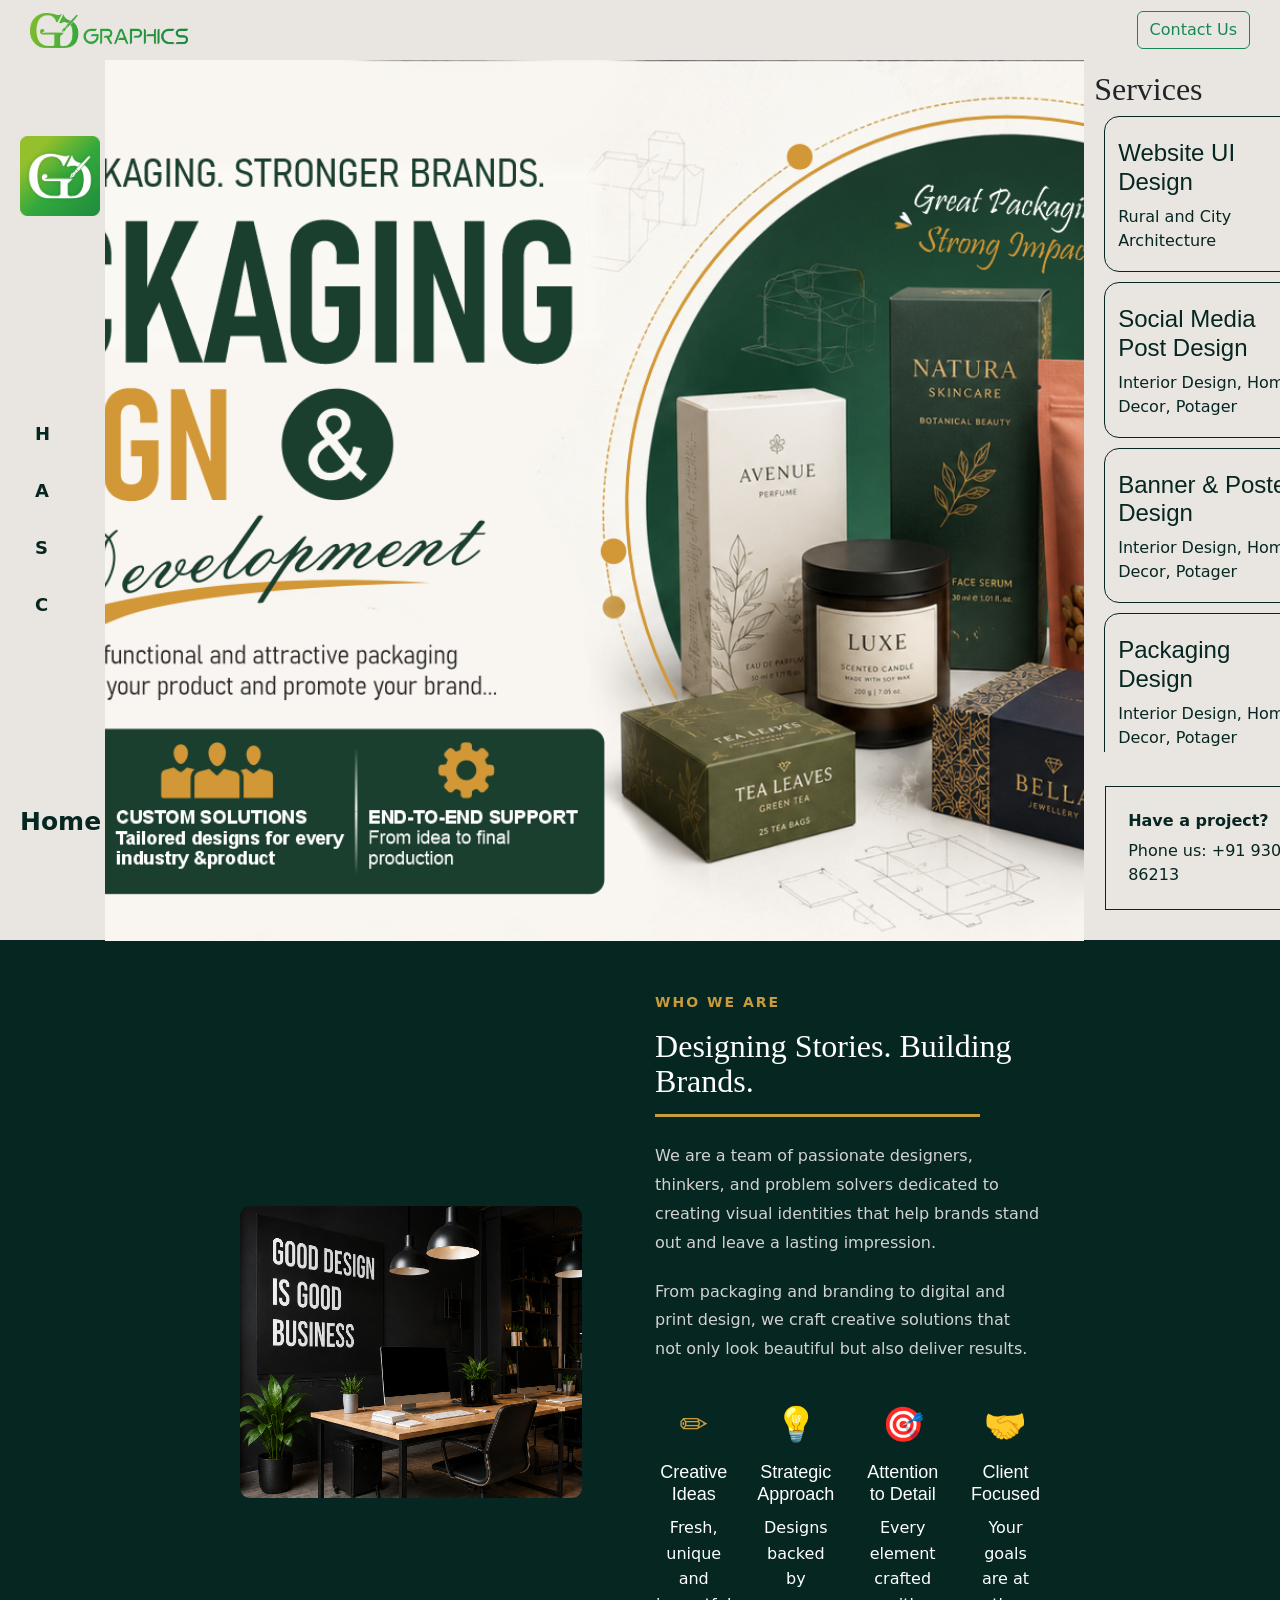
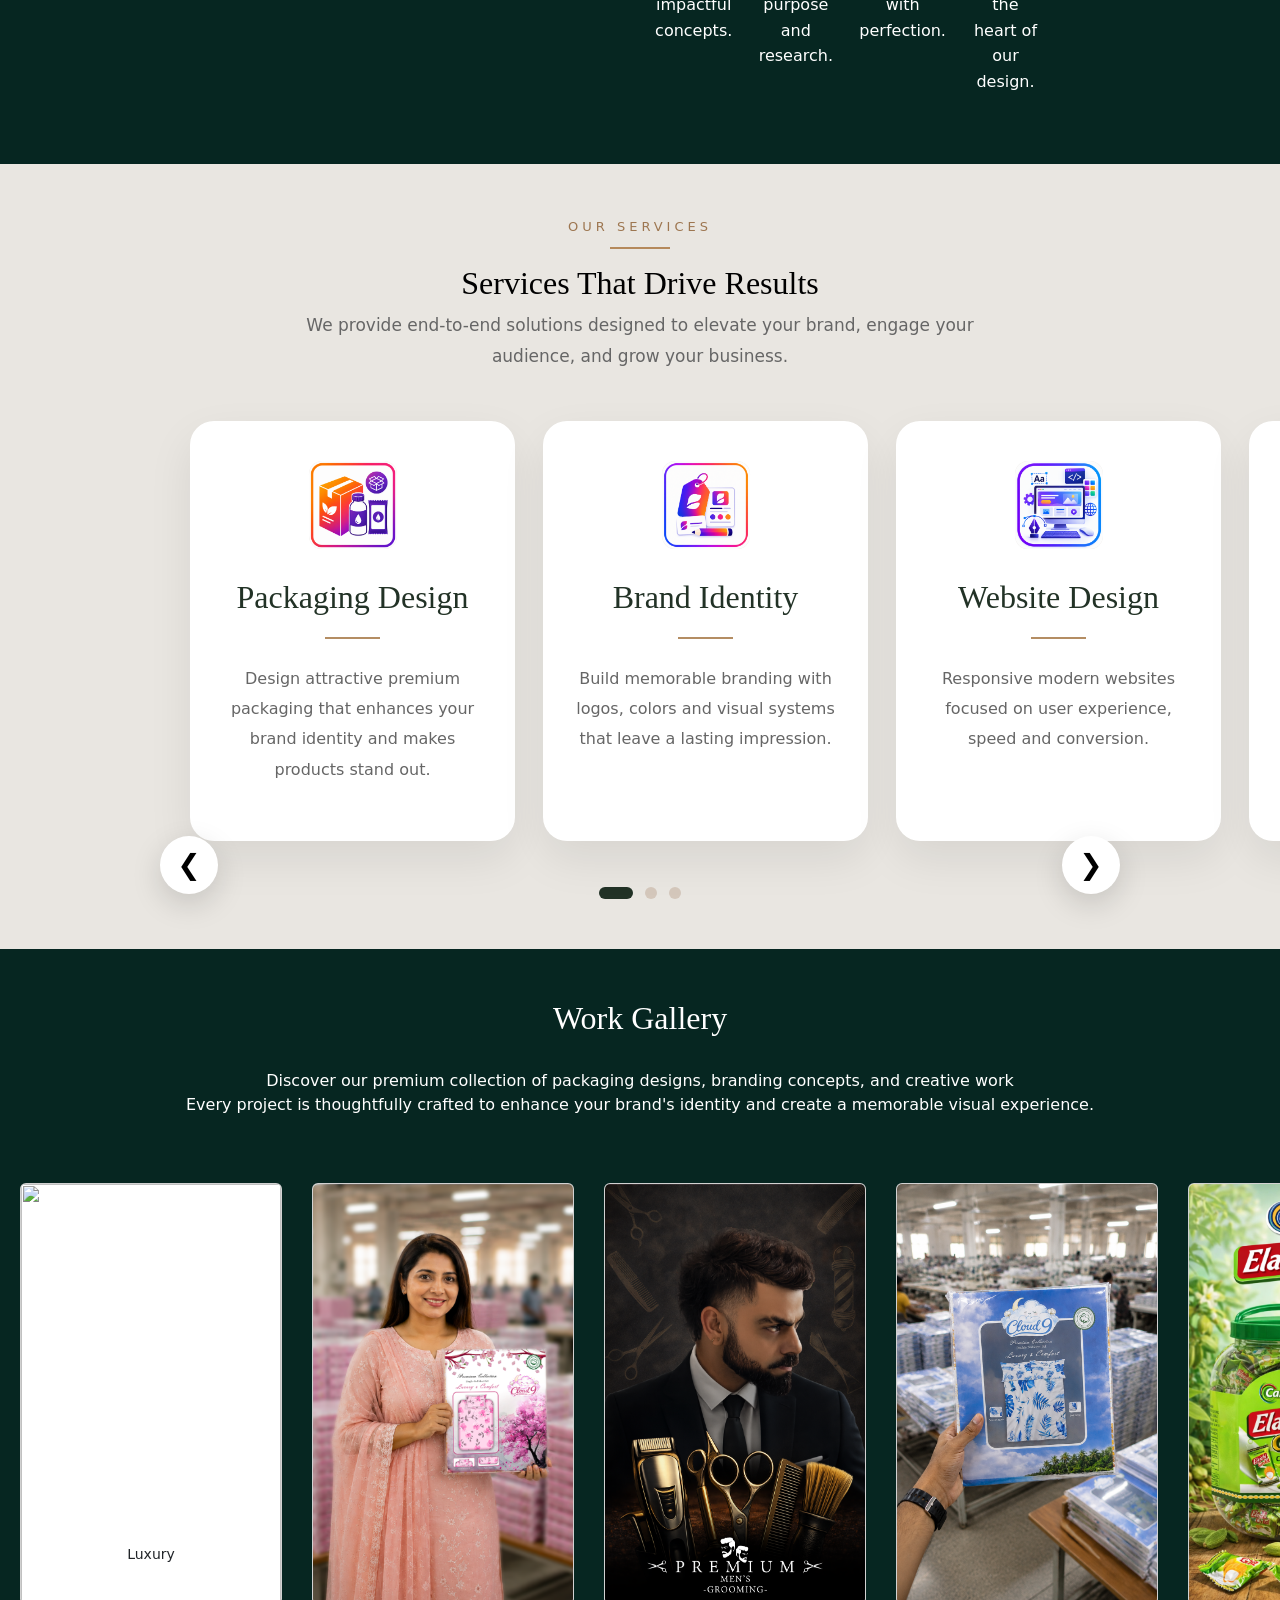
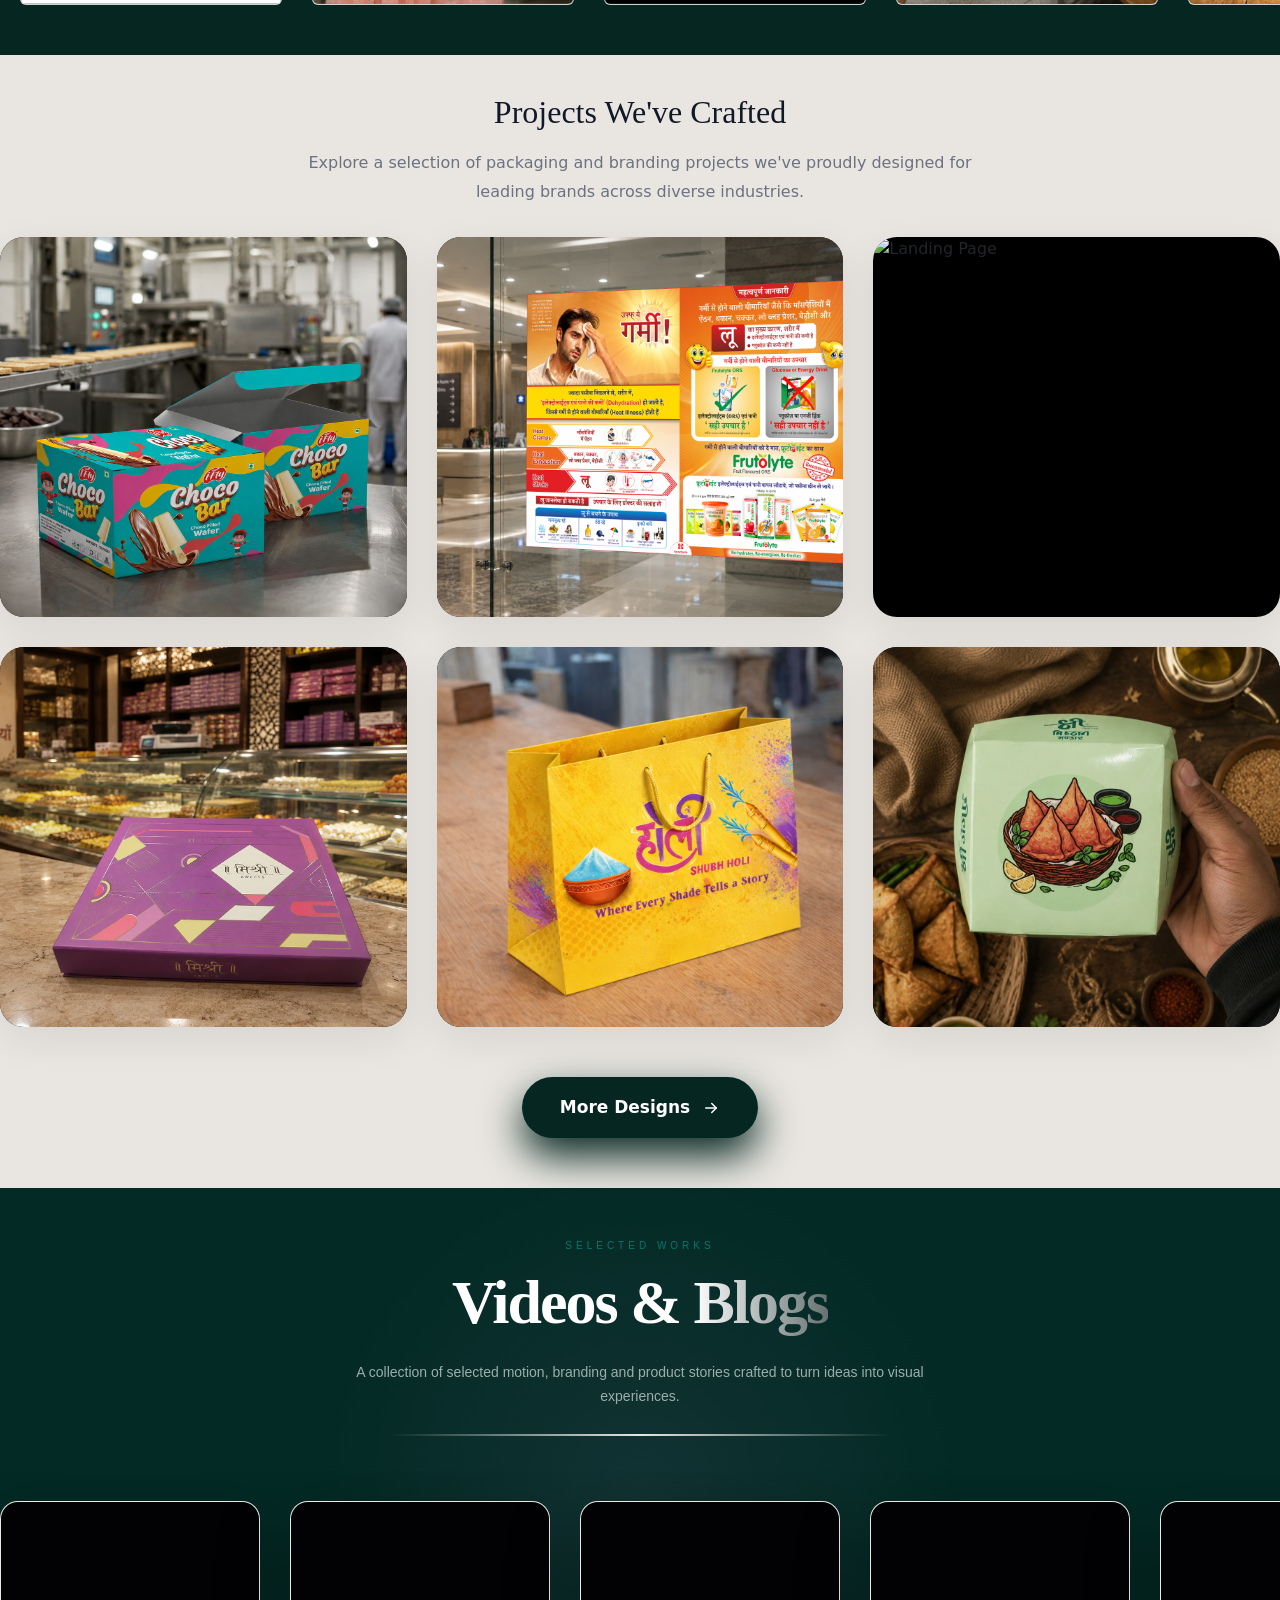
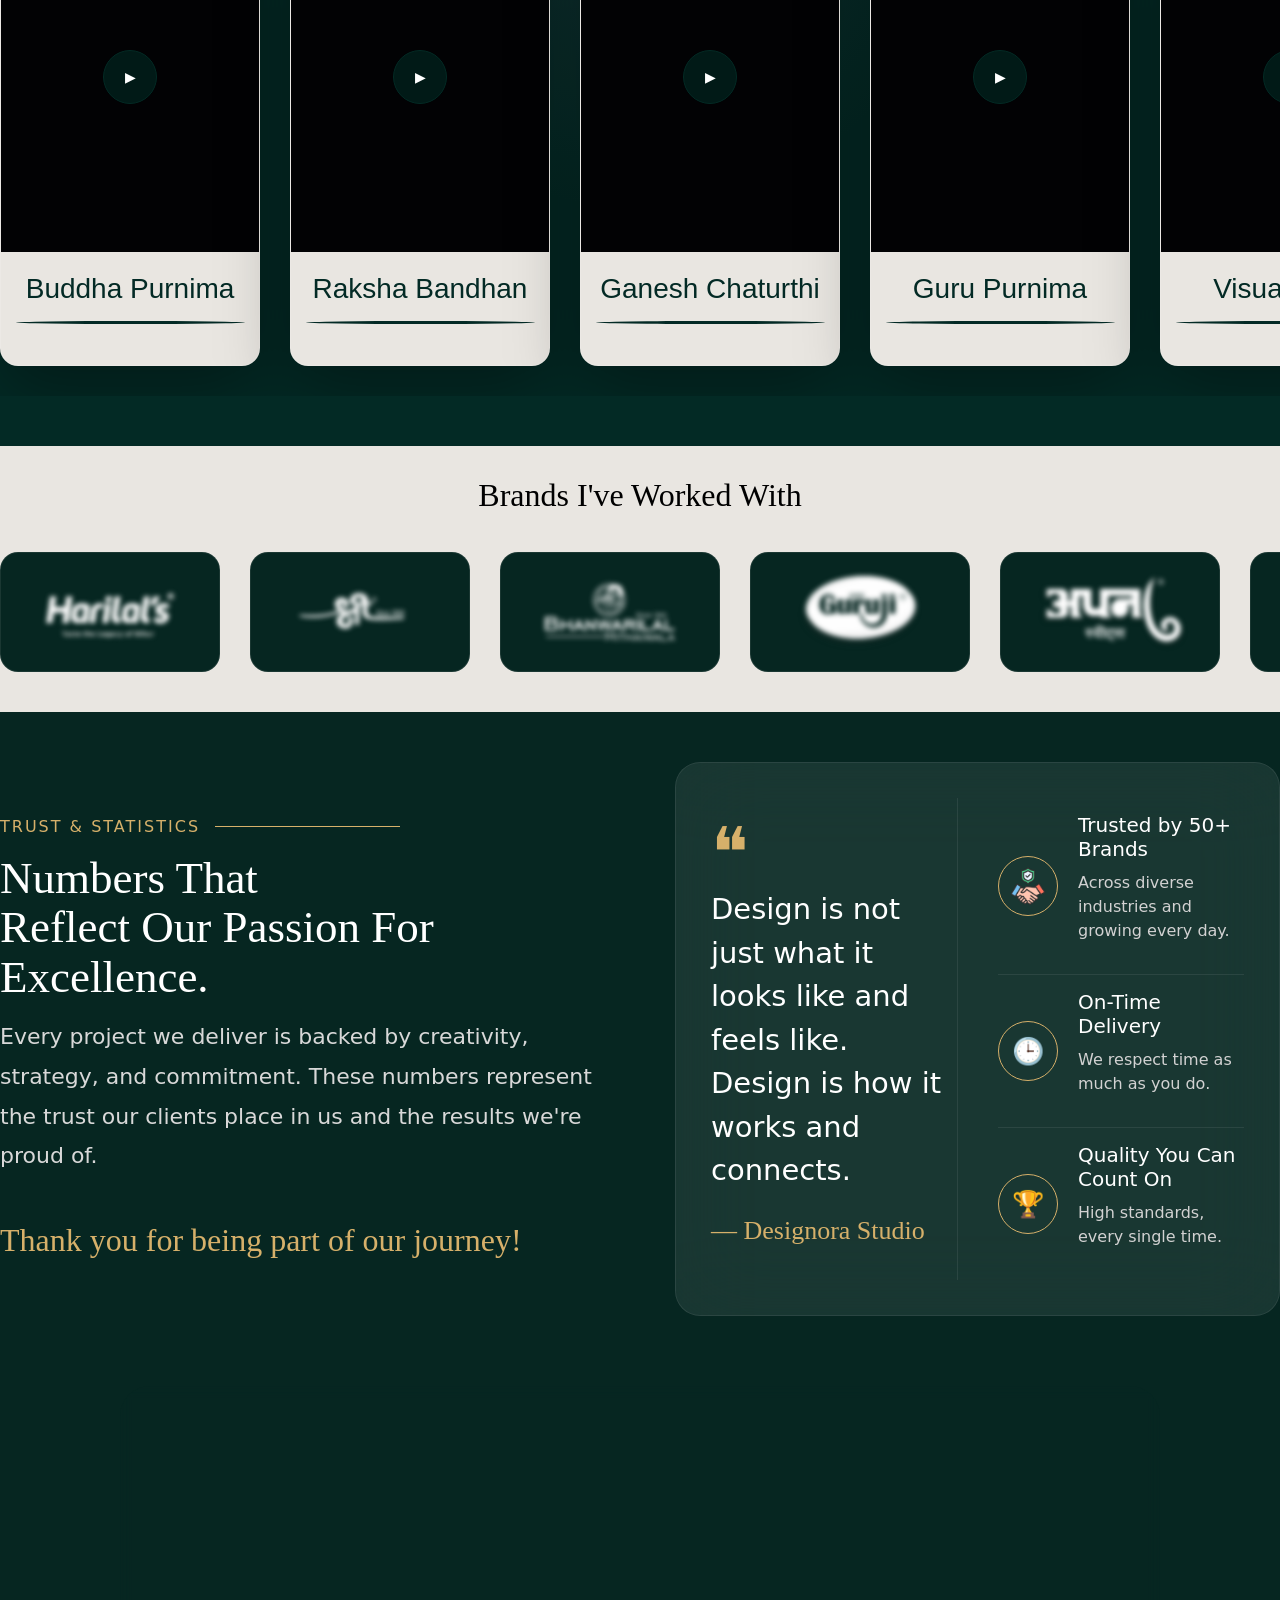
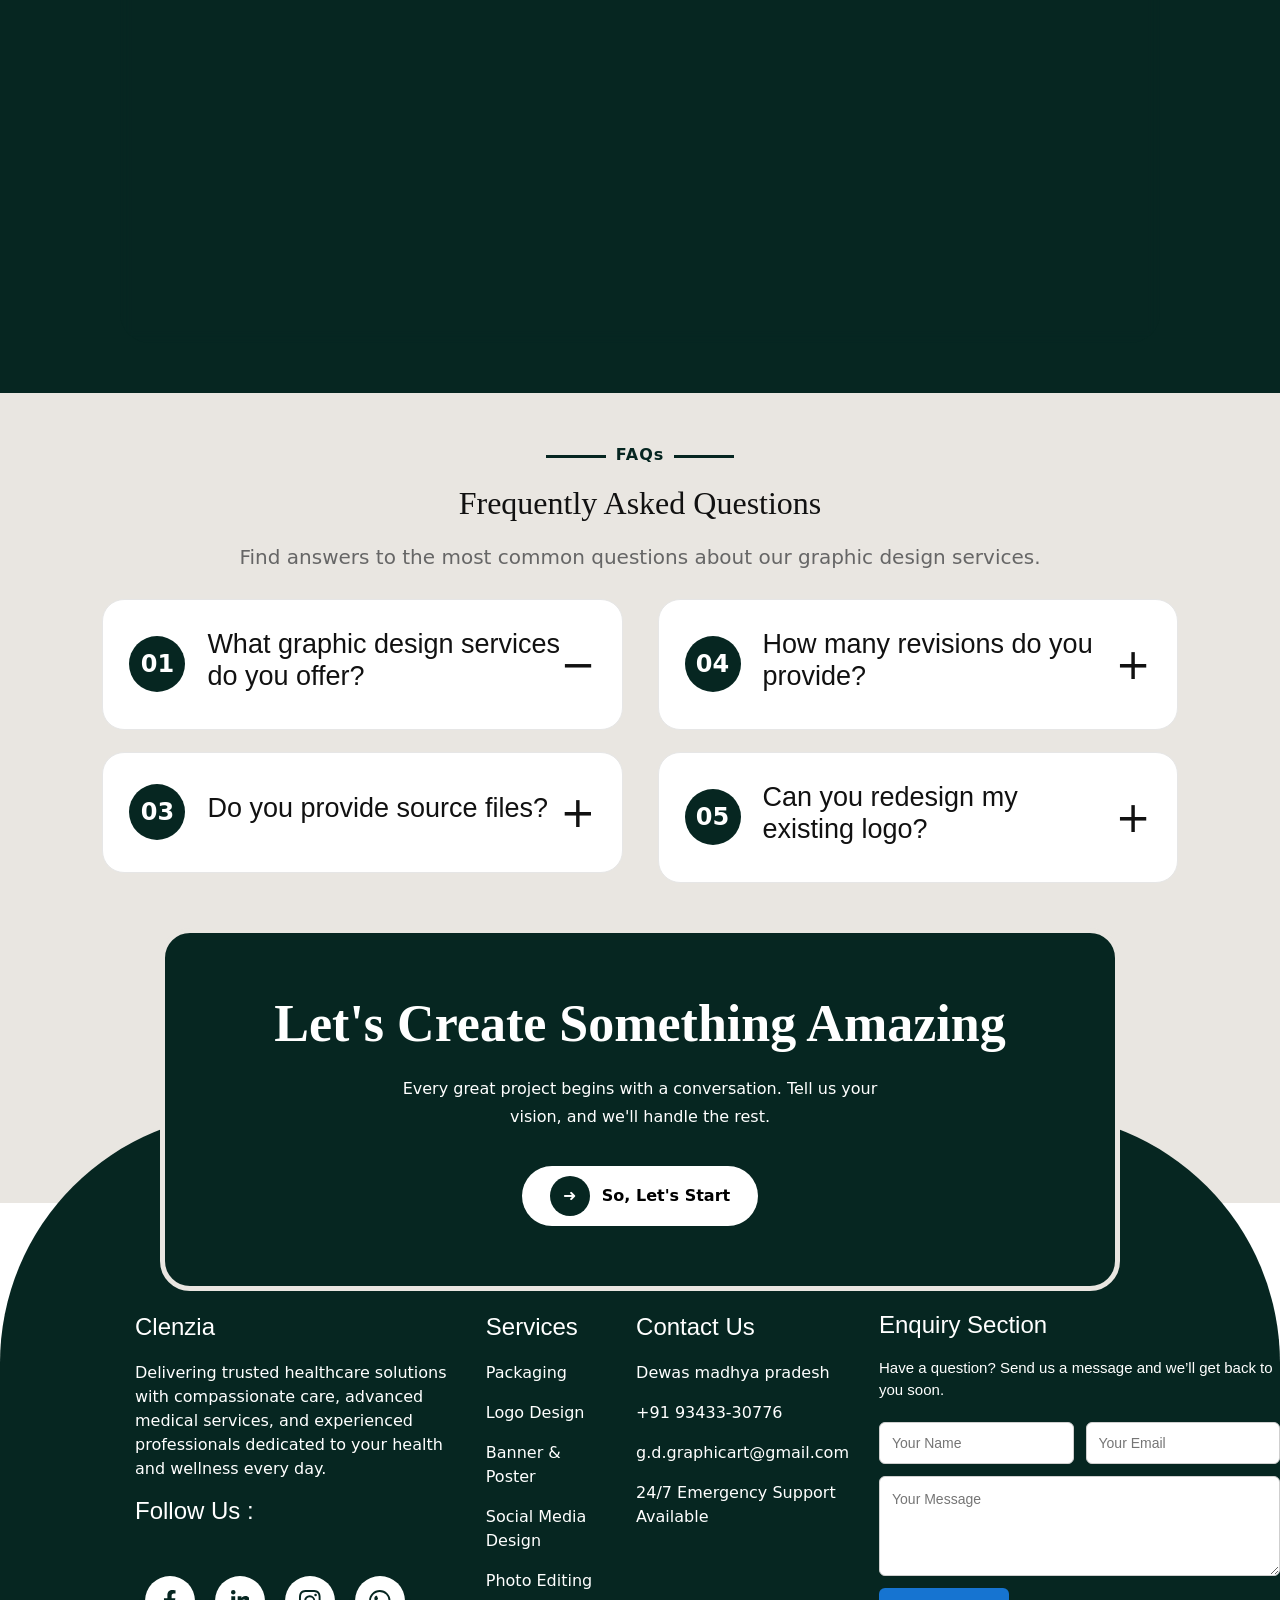
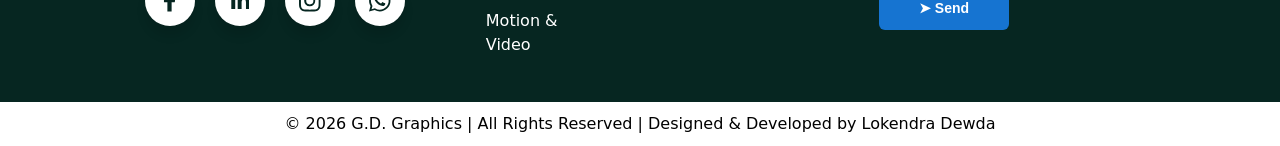
==== commit 869ab4c1: "Update index.html" ====
--- a/index.html
+++ b/index.html
@@ -12,6 +12,15 @@
   <script src="https://cdn.jsdelivr.net/npm/bootstrap@5.3.8/dist/js/bootstrap.bundle.min.js" integrity="sha384-FKyoEForCGlyvwx9Hj09JcYn3nv7wiPVlz7YYwJrWVcXK/BmnVDxM+D2scQbITxI" crossorigin="anonymous"></script>
   <script src="https://cdn.jsdelivr.net/npm/@emailjs/browser@4/dist/email.min.js"></script>
   <link rel="stylesheet" href="https://cdn.jsdelivr.net/npm/swiper@11/swiper-bundle.min.css">
+ 
+<!-- GD Graphics - Vercel Web Analytics -->
+<script>
+  window.va = window.va || function () {
+    (window.vaq = window.vaq || []).push(arguments);
+  };
+</script>
+<script defer src="/_vercel/insights/script.js"></script>
+
 </head>
 <body>
 
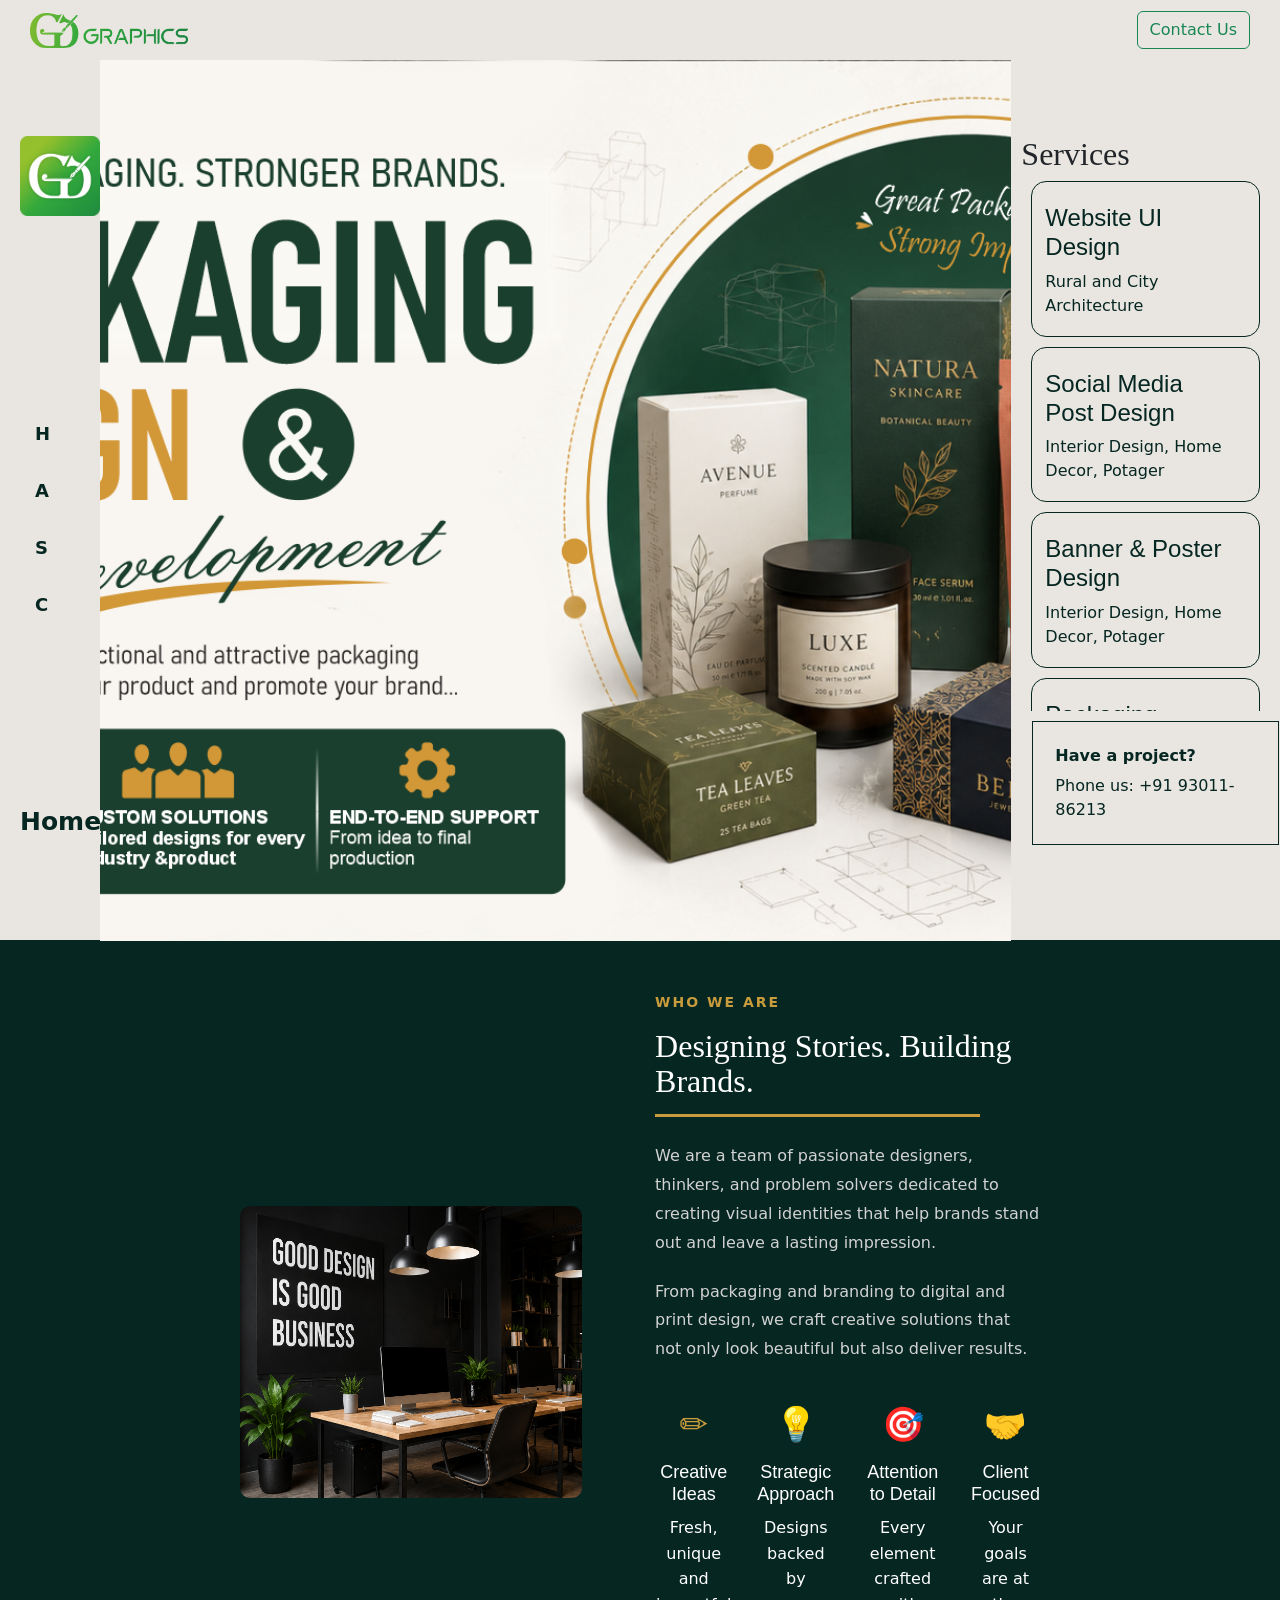
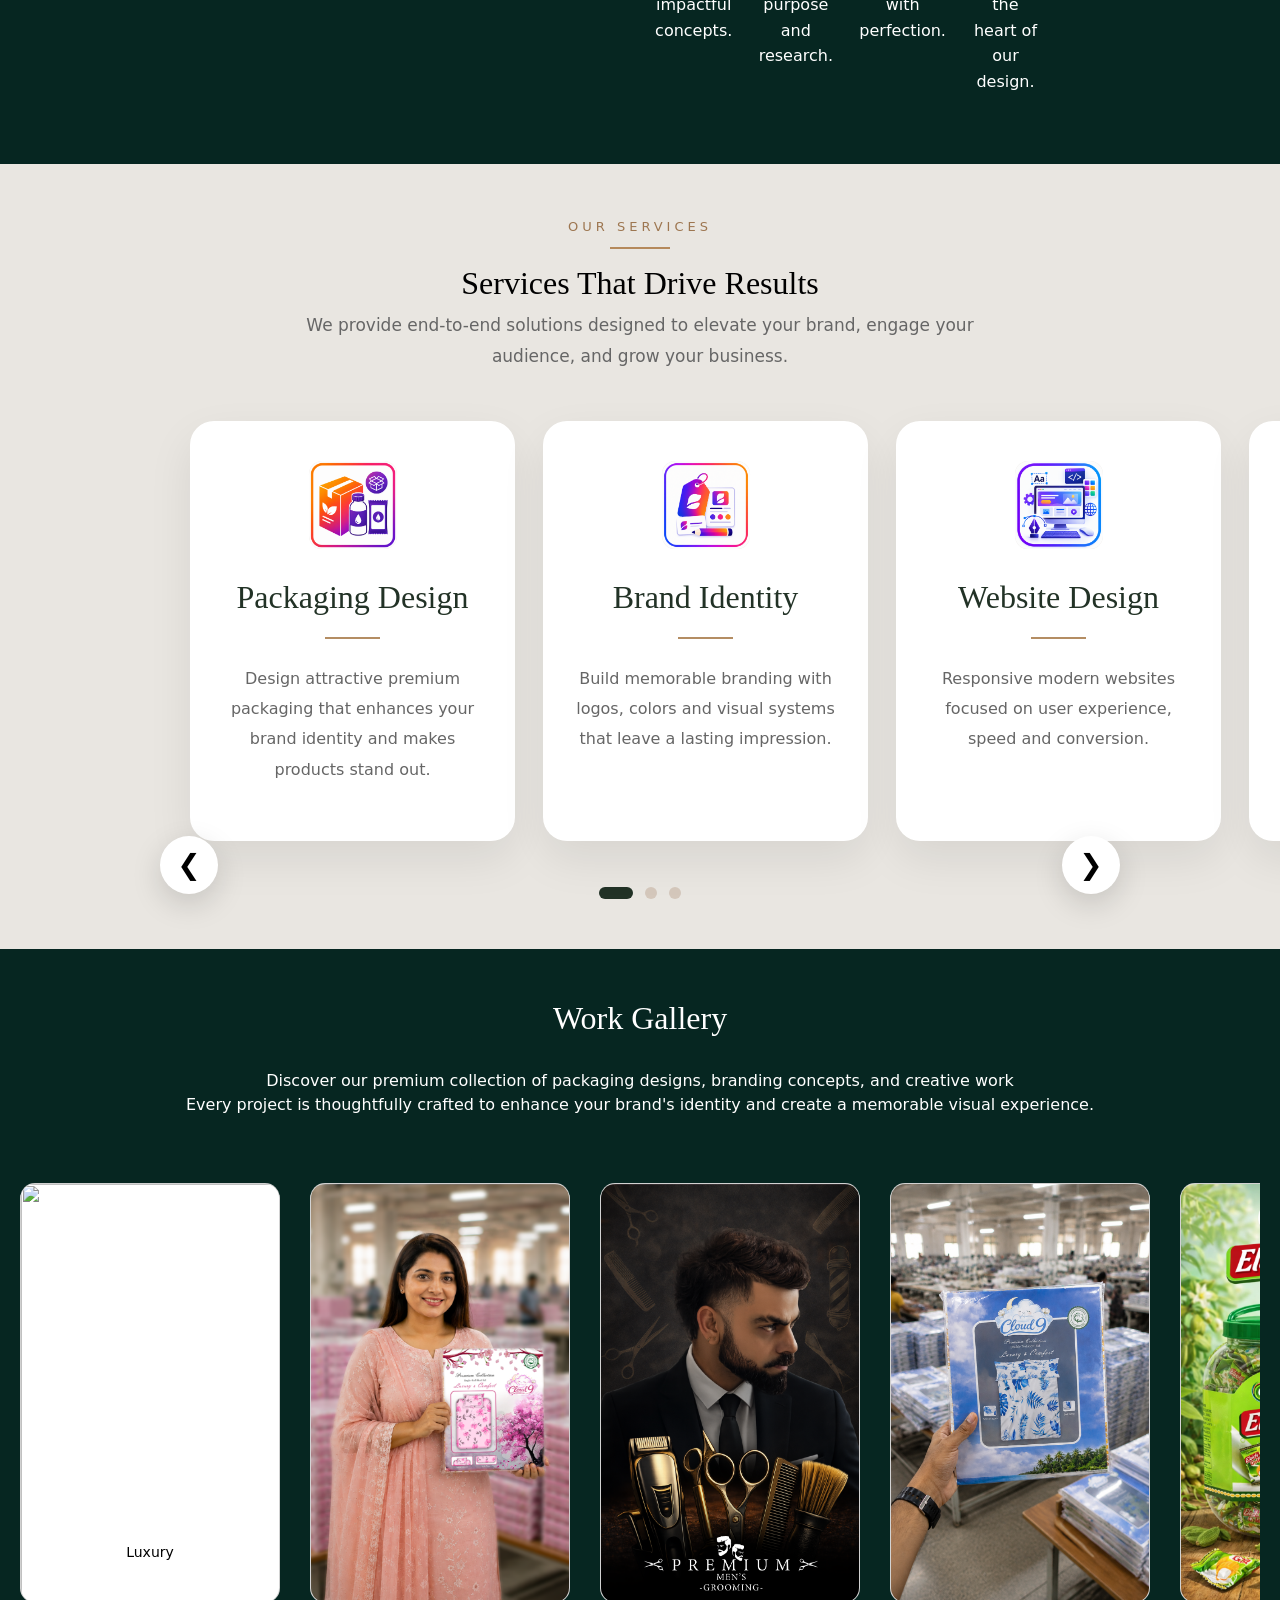
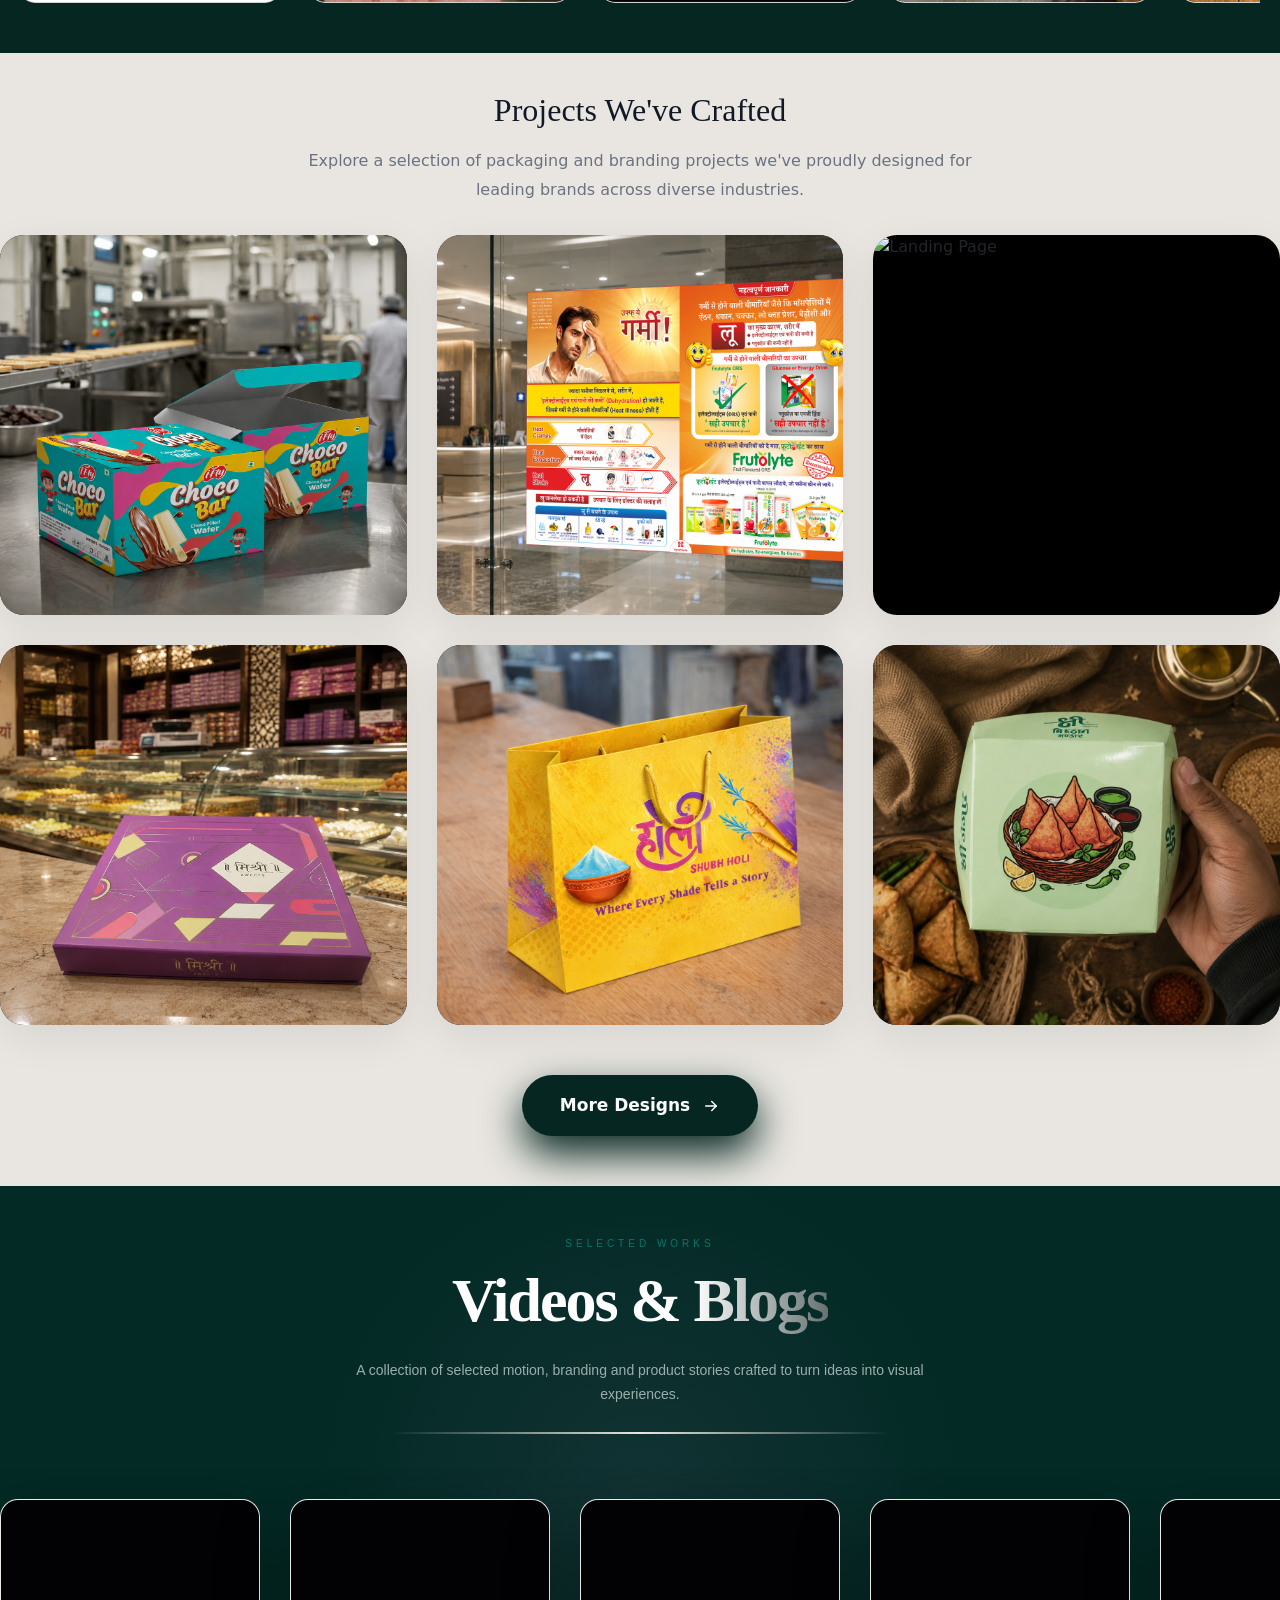
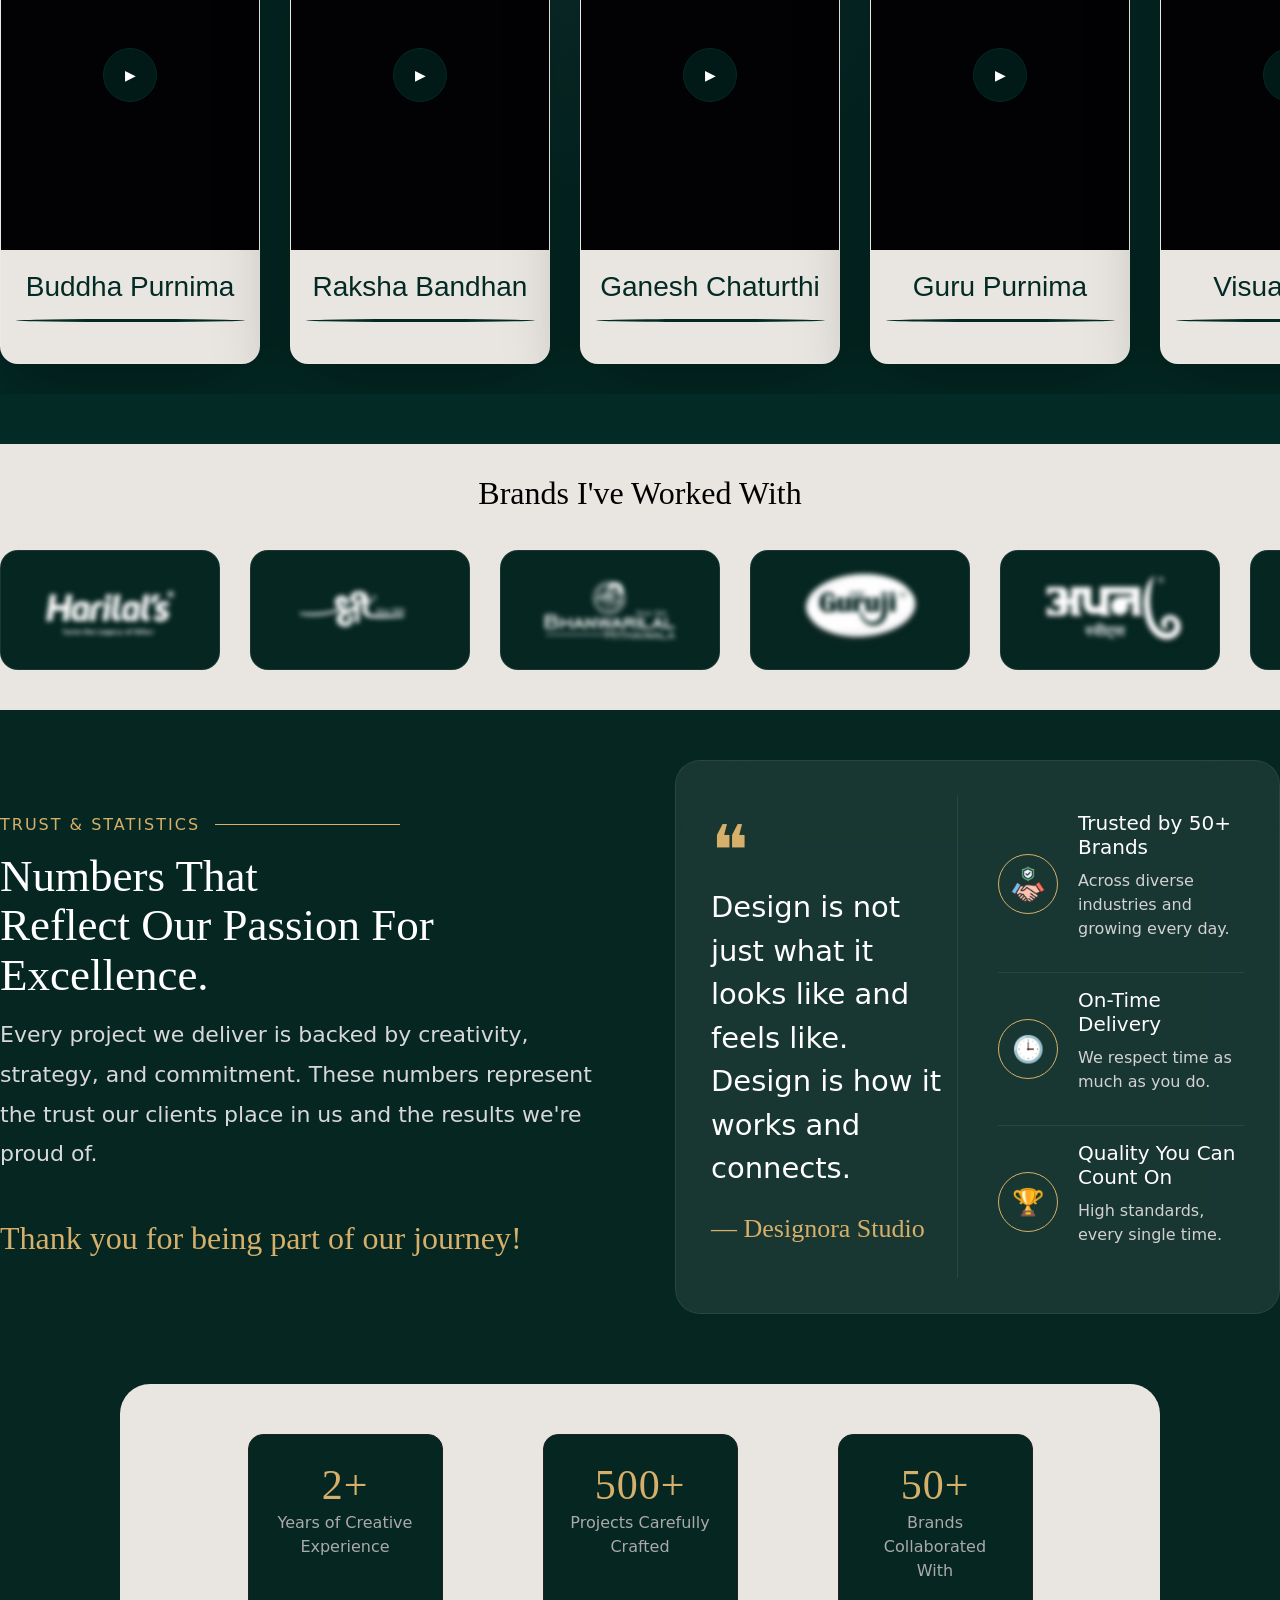
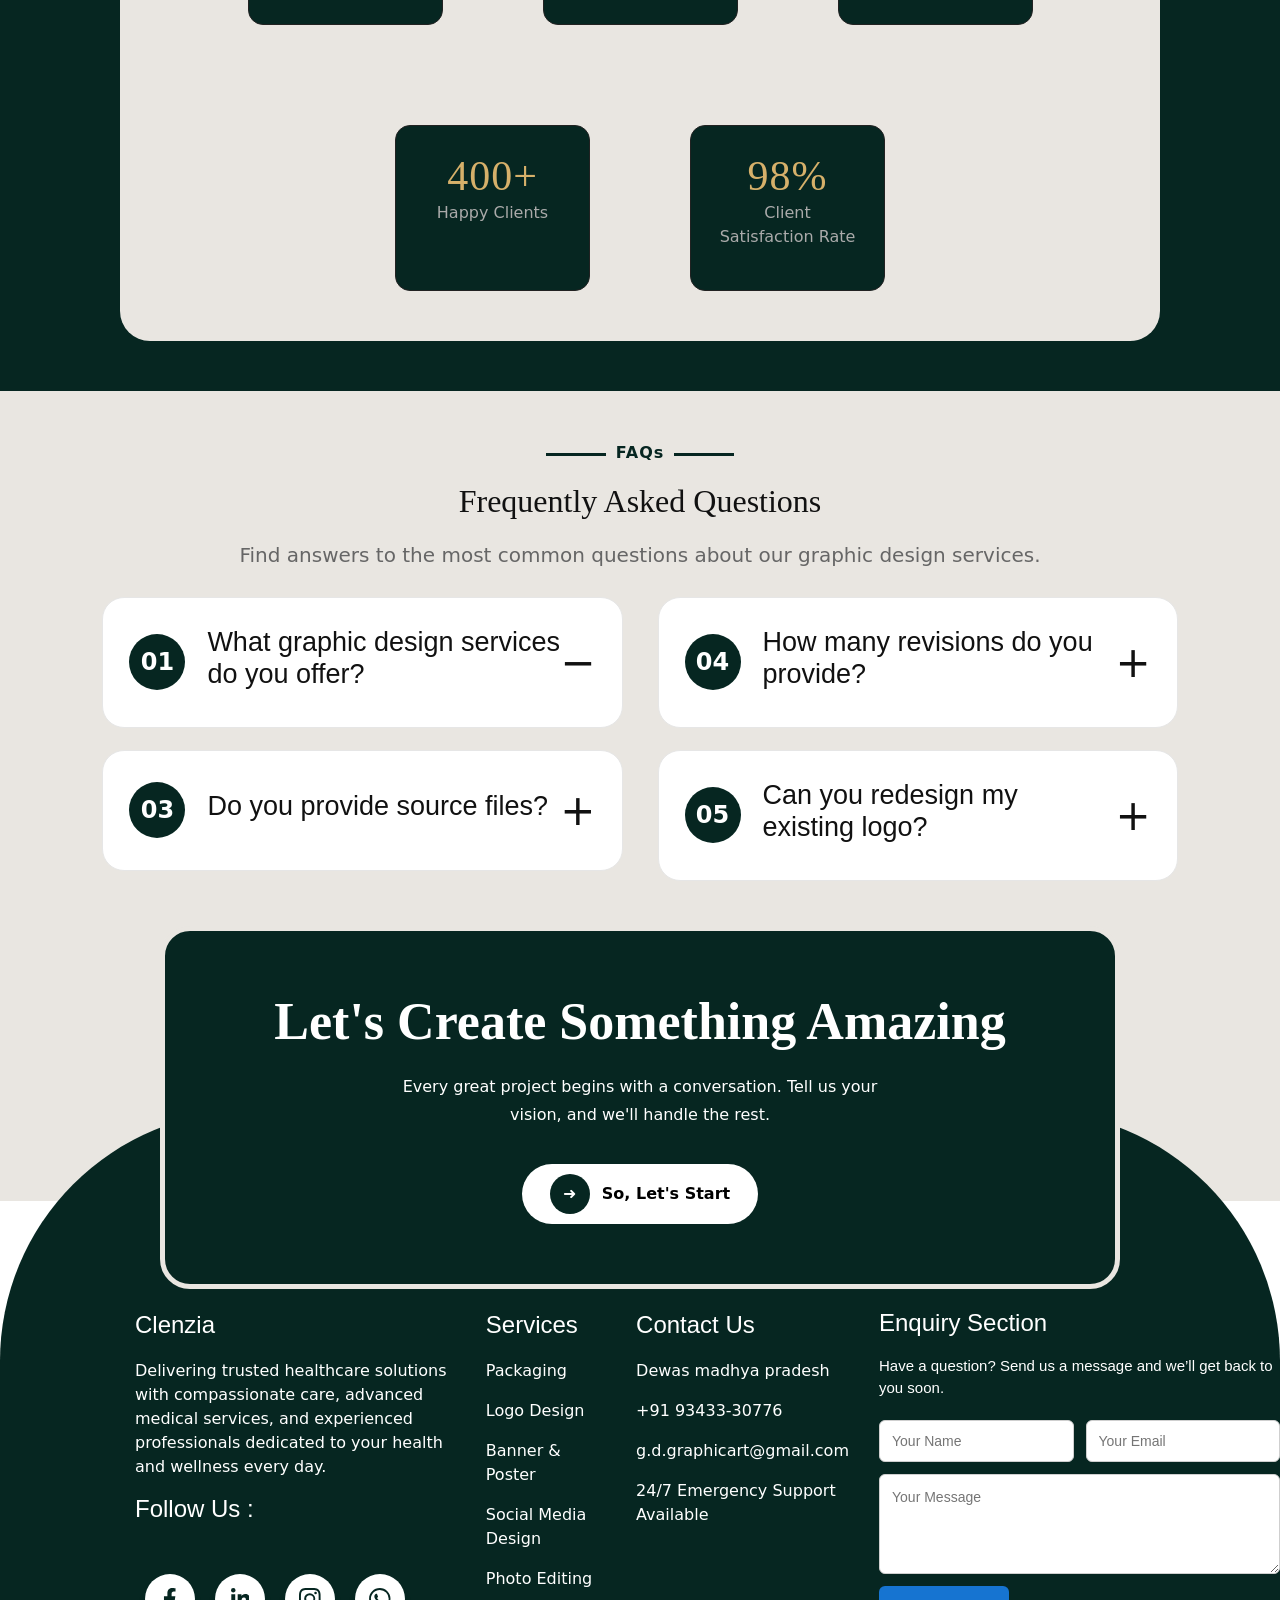
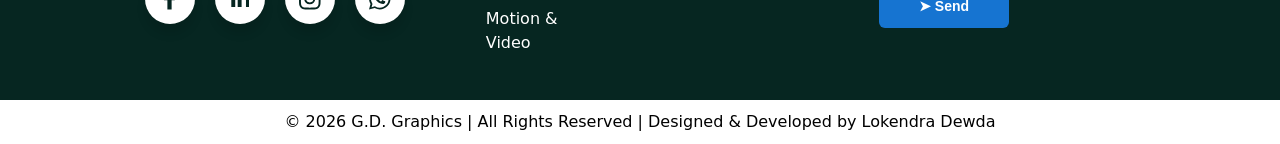
==== commit baae4817: "Add files via upload" ====
--- a/index.html
+++ b/index.html
@@ -380,73 +380,78 @@
 
   <!-- main-work-Gallery -->
 
-<div class="main-work-Gallery ">
-  <div class="faq-left-socialmedia">
-    <h2>Work Gallery </h2> </div>
-   <br>  
-    <p >
-      Discover our premium collection of packaging designs, branding concepts, and creative work <br>
-      Every project is thoughtfully crafted to enhance your brand's identity and create a memorable visual experience.
+
+<div class="main-work-Gallery">
+
+    <div class="faq-left-socialmedia">
+        <h2>Work Gallery</h2>
+    </div>
+
+    <br>
+
+    <p>
+        Discover our premium collection of packaging designs, branding concepts, and creative work
+        <br>
+        Every project is thoughtfully crafted to enhance your brand's identity and create a memorable visual experience.
     </p>
 
-  <div class="slider-container">
-   <div class="hover-zone left"></div>
-
-  <div class="slider">
-    <div class="slider-track">
-
-      <!-- cards -->
-      <div class="card"><img src="https://res.cloudinary.com/dfxox1uu/image/upload/v1786013583/1212_br78mp.png"><p>Luxury</p></div>
-      <div class="card"><img src="galary/1216.png"></div>
-      <div class="card"><img src="galary/1214.png"></div>
-      <div class="card"><img src="galary/1215.png"></div>
-
-      <!-- duplicate for loop -->
-        <div class="card"><img src="galary/1213.png"></div>
-      <div class="card"><img src="galary/1217.png"></div>
-      <div class="card"><img src="galary/1218.png"></div>
-      <div class="card"><img src="galary/1219.png"></div>
-      <div class="card"><img src="galary/1221.png"></div>
-
-        <!-- cards -->
-      <div class="card"><img src="galary/1212.png"></div>
-      <div class="card"><img src="galary/1216.png"></div>
-      <div class="card"><img src="galary/1214.png"></div>
-      <div class="card"><img src="galary/1215.png"></div>
-
-      <!-- duplicate for loop -->
-      <div class="card"><img src="galary/1213.png"></div>
-      <div class="card"><img src="galary/1217.png"></div>
-      <div class="card"><img src="galary/1218.png"></div>
-      <div class="card"><img src="galary/1219.png"></div>
-      <div class="card"><img src="galary/1221.png"></div>
-
-      <!-- cards -->
-       <div class="card"><img src="galary/1212.png"></div>
-      <div class="card"><img src="galary/1216.png"></div>
-      <div class="card"><img src="galary/1214.png"></div>
-      <div class="card"><img src="galary/1215.png"></div>
-
-      
-
-      <!-- duplicate for loop -->
-      <div class="card"><img src="galary/1213.png"></div>
-      <div class="card"><img src="galary/1217.png"></div>
-      <div class="card"><img src="galary/1218.png"></div>
-      <div class="card"><img src="galary/1219.png"></div>
-      <div class="card"><img src="galary/1221.png"></div>
+    <div class="slider-container">
+
+        <div class="slider">
+
+            <div class="slider-track">
+
+                <!-- Cards -->
+                <div class="card">
+                    <img draggable="false" src="https://res.cloudinary.com/dfxox1uu/image/upload/v1786013583/1212_br78mp.png">
+                    <p>Luxury</p>
+                </div>
+
+                <div class="card"><img draggable="false" src="galary/1216.png"></div>
+                <div class="card"><img draggable="false" src="galary/1214.png"></div>
+                <div class="card"><img draggable="false" src="galary/1215.png"></div>
+
+                <!-- Duplicate Cards -->
+                <div class="card"><img draggable="false" src="galary/1213.png"></div>
+                <div class="card"><img draggable="false" src="galary/1217.png"></div>
+                <div class="card"><img draggable="false" src="galary/1218.png"></div>
+                <div class="card"><img draggable="false" src="galary/1219.png"></div>
+                <div class="card"><img draggable="false" src="galary/1221.png"></div>
+
+                <!-- Cards -->
+                <div class="card"><img draggable="false" src="galary/1212.png"></div>
+                <div class="card"><img draggable="false" src="galary/1216.png"></div>
+                <div class="card"><img draggable="false" src="galary/1214.png"></div>
+                <div class="card"><img draggable="false" src="galary/1215.png"></div>
+
+                <!-- Duplicate Cards -->
+                <div class="card"><img draggable="false" src="galary/1213.png"></div>
+                <div class="card"><img draggable="false" src="galary/1217.png"></div>
+                <div class="card"><img draggable="false" src="galary/1218.png"></div>
+                <div class="card"><img draggable="false" src="galary/1219.png"></div>
+                <div class="card"><img draggable="false" src="galary/1221.png"></div>
+
+                <!-- Cards -->
+                <div class="card"><img draggable="false" src="galary/1212.png"></div>
+                <div class="card"><img draggable="false" src="galary/1216.png"></div>
+                <div class="card"><img draggable="false" src="galary/1214.png"></div>
+                <div class="card"><img draggable="false" src="galary/1215.png"></div>
+
+                <!-- Duplicate Cards -->
+                <div class="card"><img draggable="false" src="galary/1213.png"></div>
+                <div class="card"><img draggable="false" src="galary/1217.png"></div>
+                <div class="card"><img draggable="false" src="galary/1218.png"></div>
+                <div class="card"><img draggable="false" src="galary/1219.png"></div>
+                <div class="card"><img draggable="false" src="galary/1221.png"></div>
+
+            </div>
+
+        </div>
 
     </div>
-  </div>
-  
-
-  <div class="hover-zone right"></div>
 
 </div>
 
-
-
-</div>
 
 
 
@@ -1652,77 +1657,95 @@
 
 
 
-
+<!-- work gallery slider  -->
 
 <script>
-const track = document.querySelector('.slider-track');
-const container = document.querySelector('.slider-container');
-
-let position = 0;
-let speed = 0;
-
-// DRAG
-let isDragging = false;
-let startX = 0;
-let prev = 0;
-
-// ANIMATION LOOP
-function animate(){
-  if(!isDragging){
-    position += speed;
-  }
-  track.style.transform = `translateX(${position}px)`;
-  requestAnimationFrame(animate);
-}
-animate();
-
-// =======================
-// HOVER AUTO RUN
-// =======================
-container.addEventListener('mousemove', (e)=>{
-  if(isDragging) return;
-
-  const rect = container.getBoundingClientRect();
-  const x = e.clientX - rect.left;
-
-  speed = Math.max(Math.min((x - rect.width/2) * 0.008, 2), -2);
+/* =========================================
+   GD GRAPHICS - MOUSE CLICK & DRAG SLIDER
+========================================= */
+
+document.querySelectorAll('.slider').forEach((slider) => {
+
+    let isDragging = false;
+    let startX = 0;
+    let scrollStart = 0;
+    let hasMoved = false;
+
+    // MOUSE CLICK
+    slider.addEventListener('pointerdown', (e) => {
+
+        // Only left mouse button
+        if (e.pointerType !== 'mouse' || e.button !== 0) return;
+
+        isDragging = true;
+        hasMoved = false;
+
+        startX = e.clientX;
+        scrollStart = slider.scrollLeft;
+
+        slider.classList.add('is-dragging');
+
+        slider.setPointerCapture(e.pointerId);
+
+    });
+
+
+    // MOUSE DRAG
+    slider.addEventListener('pointermove', (e) => {
+
+        if (!isDragging) return;
+
+        const distance = e.clientX - startX;
+
+        if (Math.abs(distance) > 4) {
+            hasMoved = true;
+        }
+
+        if (hasMoved) {
+
+            slider.scrollLeft = scrollStart - distance;
+
+        }
+
+    });
+
+
+    // STOP DRAGGING
+    function stopDragging() {
+
+        if (!isDragging) return;
+
+        isDragging = false;
+
+        slider.classList.remove('is-dragging');
+
+    }
+
+
+    slider.addEventListener('pointerup', stopDragging);
+
+    slider.addEventListener('pointercancel', stopDragging);
+
+    slider.addEventListener('lostpointercapture', stopDragging);
+
+
+    // PREVENT IMAGE SELECTION AFTER DRAG
+    slider.addEventListener('click', (e) => {
+
+        if (hasMoved) {
+
+            e.preventDefault();
+            e.stopPropagation();
+
+            hasMoved = false;
+
+        }
+
+    }, true);
+
+
 });
 
-container.addEventListener('mouseleave', ()=>{
-  speed = 0;
-});
-
-// =======================
-// DRAG CONTROL
-// =======================
-track.addEventListener('pointerdown', (e)=>{
-  isDragging = true;
-
-  startX = e.clientX;
-  prev = position;
-  speed = 0;
-
-  track.setPointerCapture(e.pointerId);
-  track.style.cursor = "grabbing";
-});
-
-track.addEventListener('pointermove', (e)=>{
-  if(!isDragging) return;
-
-  let diff = (e.clientX - startX) * 2; // 🔥 balanced speed
-  position = prev + diff;
-});
-
-track.addEventListener('pointerup', (e)=>{
-  isDragging = false;
-  track.releasePointerCapture(e.pointerId);
-
-});
-
-track.addEventListener('pointercancel', ()=>{
-  isDragging = false;
-  track.style.cursor = "grab";
-});
 </script>
 
 
--- a/graphic.css
+++ b/graphic.css
@@ -56,7 +56,7 @@
     align-items: center;
     
     inset: 0;
-    background: rgba(0, 0, 0, .55);
+    background: #e9e6e1
   
 }
 
@@ -344,106 +344,139 @@
 
 
 
-
-
-/* container */
-.main-work-Gallery{
-  background-color: #062621;
-  color: white;
-  text-align: center;
-  padding-top: 50px;
-
-}
-
-
-.slider-container{
-  position: relative;
-  width: 100%;
-  padding: 50px 20px 50px 20px;
-  overflow: hidden;
-}
-
-/* slider */
-
-
-/* track */
-.slider-track{
-  display: flex;
-  gap: 30PX;
-  width: max-content;
-  cursor: grab;
-  user-select: none;
-  position: relative;
-  z-index: 2;
-
-  cursor: default !important;   /* 🔥 hand icon remove */
-
-}
-
-/* cards */
-.card{
-  min-width: 260px;
-  height: 420px;
-  border-radius: 15px;
-  overflow: hidden;
-  position: relative;
-  flex-shrink: 0;
-  transition: transform 0.4s ease, box-shadow 0.4s ease;
-}
-
-.card img{
-  width:260px;
-  height:420px;
-  object-fit:cover;
-}
-
-/* 🔥 hover zoom effect */
-.card:hover{
-  transform: scale(1.08) rotate(2deg);
-  box-shadow: 0 20px 40px rgba(0,0,0,0.5);
-  z-index: 5;
-}
-
-/* text */
-.card p{
-  position: absolute;
-  bottom: 15px;
-  left: 50%;
-  transform: translateX(-50%);
-  background: white;
-  padding: 8px 15px;
-  border-radius: 20px;
-  font-size: 14px;
-}
-
-/* hover zones */ 
-.hover-zone{
-  position: absolute;
-  top: 0;
-  width: 50%;
-  height: 100%;
-  z-index: 1;
-}
-
-.left{ left:0; }
-.right{ right:0; }
-
-#call-3{
-  overflow-y: auto;
+/* =========================================
+   GD GRAPHICS - CLICK & DRAG WORK GALLERY
+========================================= */
+
+/* Main Gallery */
+
+.main-work-Gallery {
+    background-color: #062621;
+    color: white;
+    text-align: center;
+    padding-top: 50px;
+}
+
+
+/* Slider Container */
+
+.slider-container {
+    position: relative;
+    width: 100%;
+    padding: 50px 20px;
+    overflow: hidden;
+}
+
+
+/* Slider Viewport */
+
+.slider {
+    width: 100%;
+    overflow-x: auto;
+    overflow-y: hidden;
+
+    cursor: grab;
+
+    scrollbar-width: none;
+    -ms-overflow-style: none;
+
+    scroll-behavior: auto;
+    overscroll-behavior-x: contain;
+}
+
+/* Hide Scrollbar */
+
+.slider::-webkit-scrollbar {
+    display: none;
+}
+
+
+/* Dragging Cursor */
+
+.slider.is-dragging {
+    cursor: grabbing;
+    user-select: none;
+}
+
+
+/* Slider Track */
+
+.slider-track {
     display: flex;
-   background-color: #e9e6e1;
-    backdrop-filter: blur(6px);
-    -ms-overflow-style: none;
-   height: 100%;
-   width: 20%;
-   align-items: center;
-   align-items: center;
-    
-
-}
-
-
-
+    gap: 30px;
+
+    width: max-content;
+
+    position: relative;
+
+    user-select: none;
+    -webkit-user-select: none;
+}
+
+
+/* Cards */
+
+.slider-track .card {
+    min-width: 260px;
+    width: 260px;
+    height: 420px;
+
+    border-radius: 15px;
+    overflow: hidden;
+
+    position: relative;
+    flex-shrink: 0;
+
+    transition:
+        transform 0.4s ease,
+        box-shadow 0.4s ease;
+}
+
+
+/* Card Images */
+
+.slider-track .card img {
+    width: 260px;
+    height: 420px;
+
+    object-fit: cover;
+
+    pointer-events: none;
+    user-select: none;
+    -webkit-user-drag: none;
+}
+
+
+/* Card Hover Zoom */
+
+.slider-track .card:hover {
+    transform: scale(1.08) rotate(2deg);
+
+    box-shadow:
+        0 20px 40px rgba(0,0,0,0.5);
+
+    z-index: 5;
+}
+
+
+/* Card Text */
+
+.slider-track .card p {
+    position: absolute;
+
+    bottom: 15px;
+    left: 50%;
+
+    transform: translateX(-50%);
+
+    background: white;
+    color: black;
+
+    padding: 8px 15px;
+    border-radius: 20px;
+
+    font-size: 14px;
+}
 
 
 
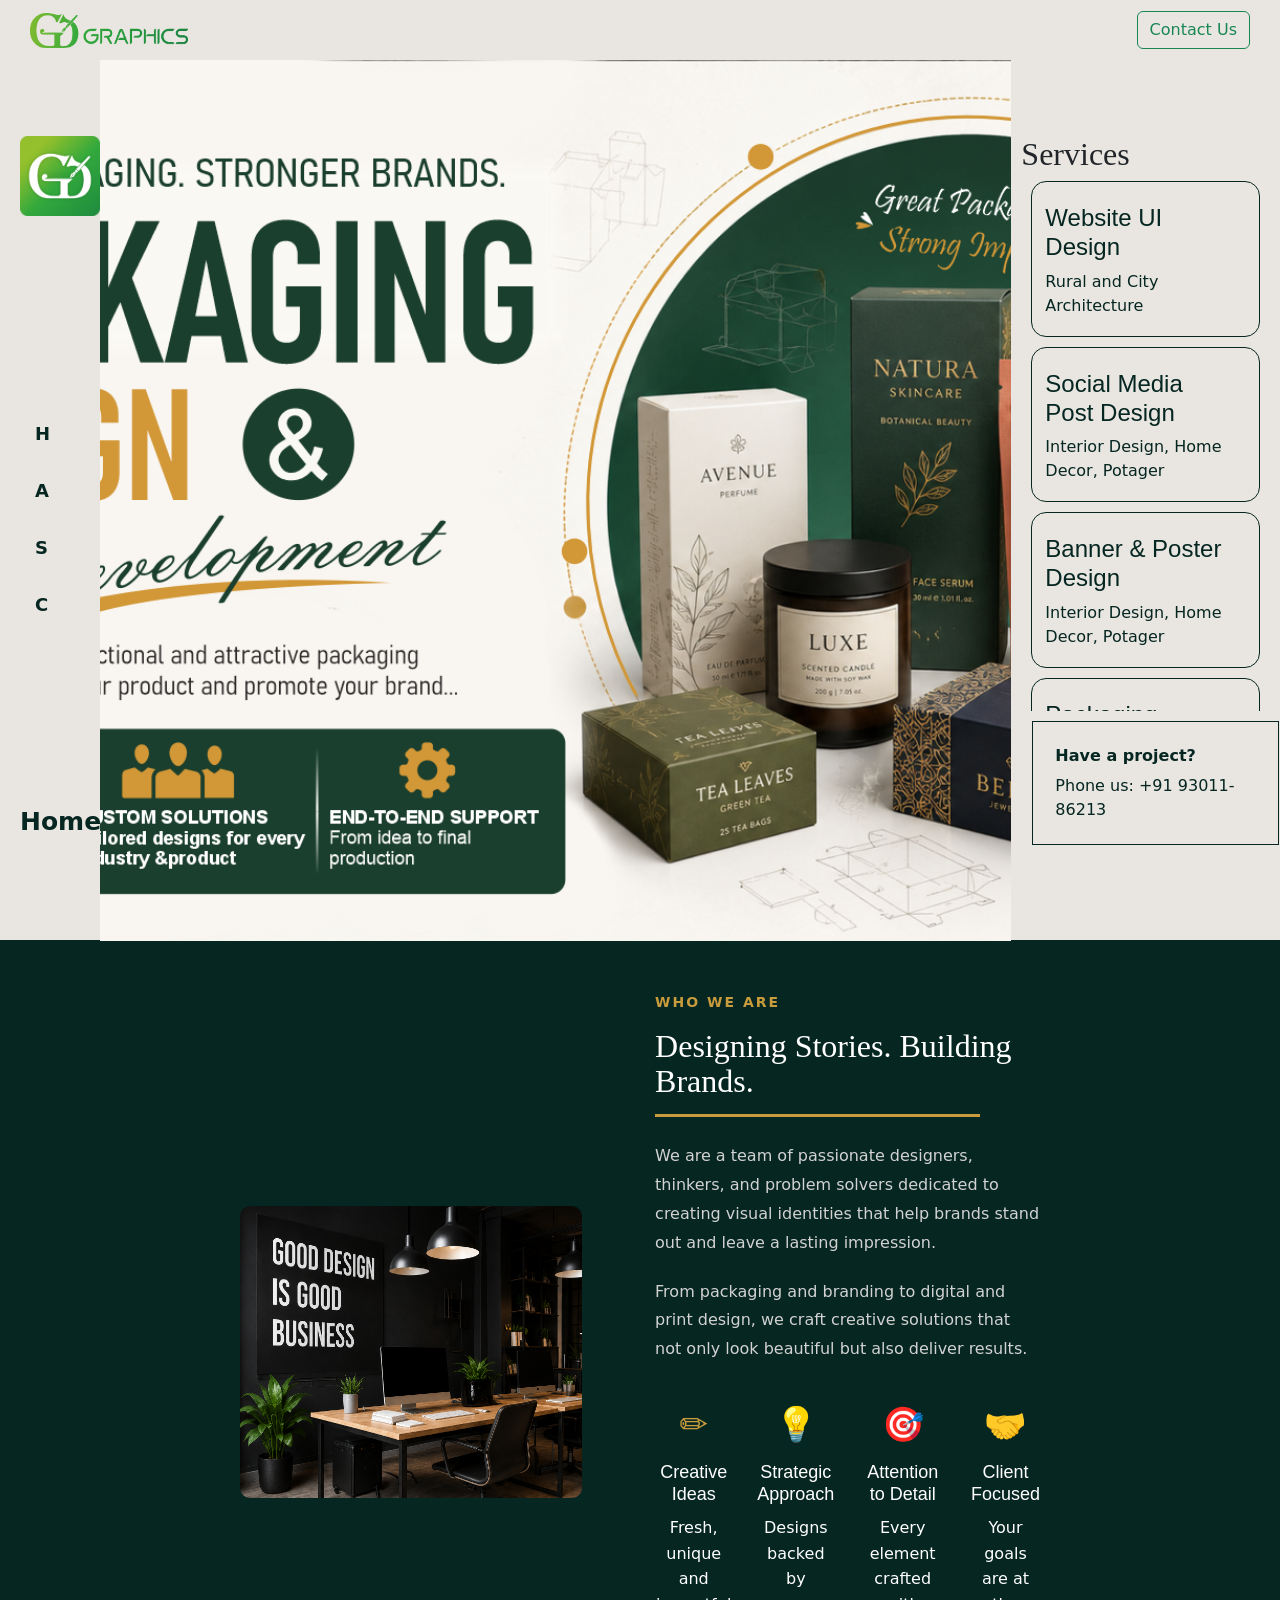
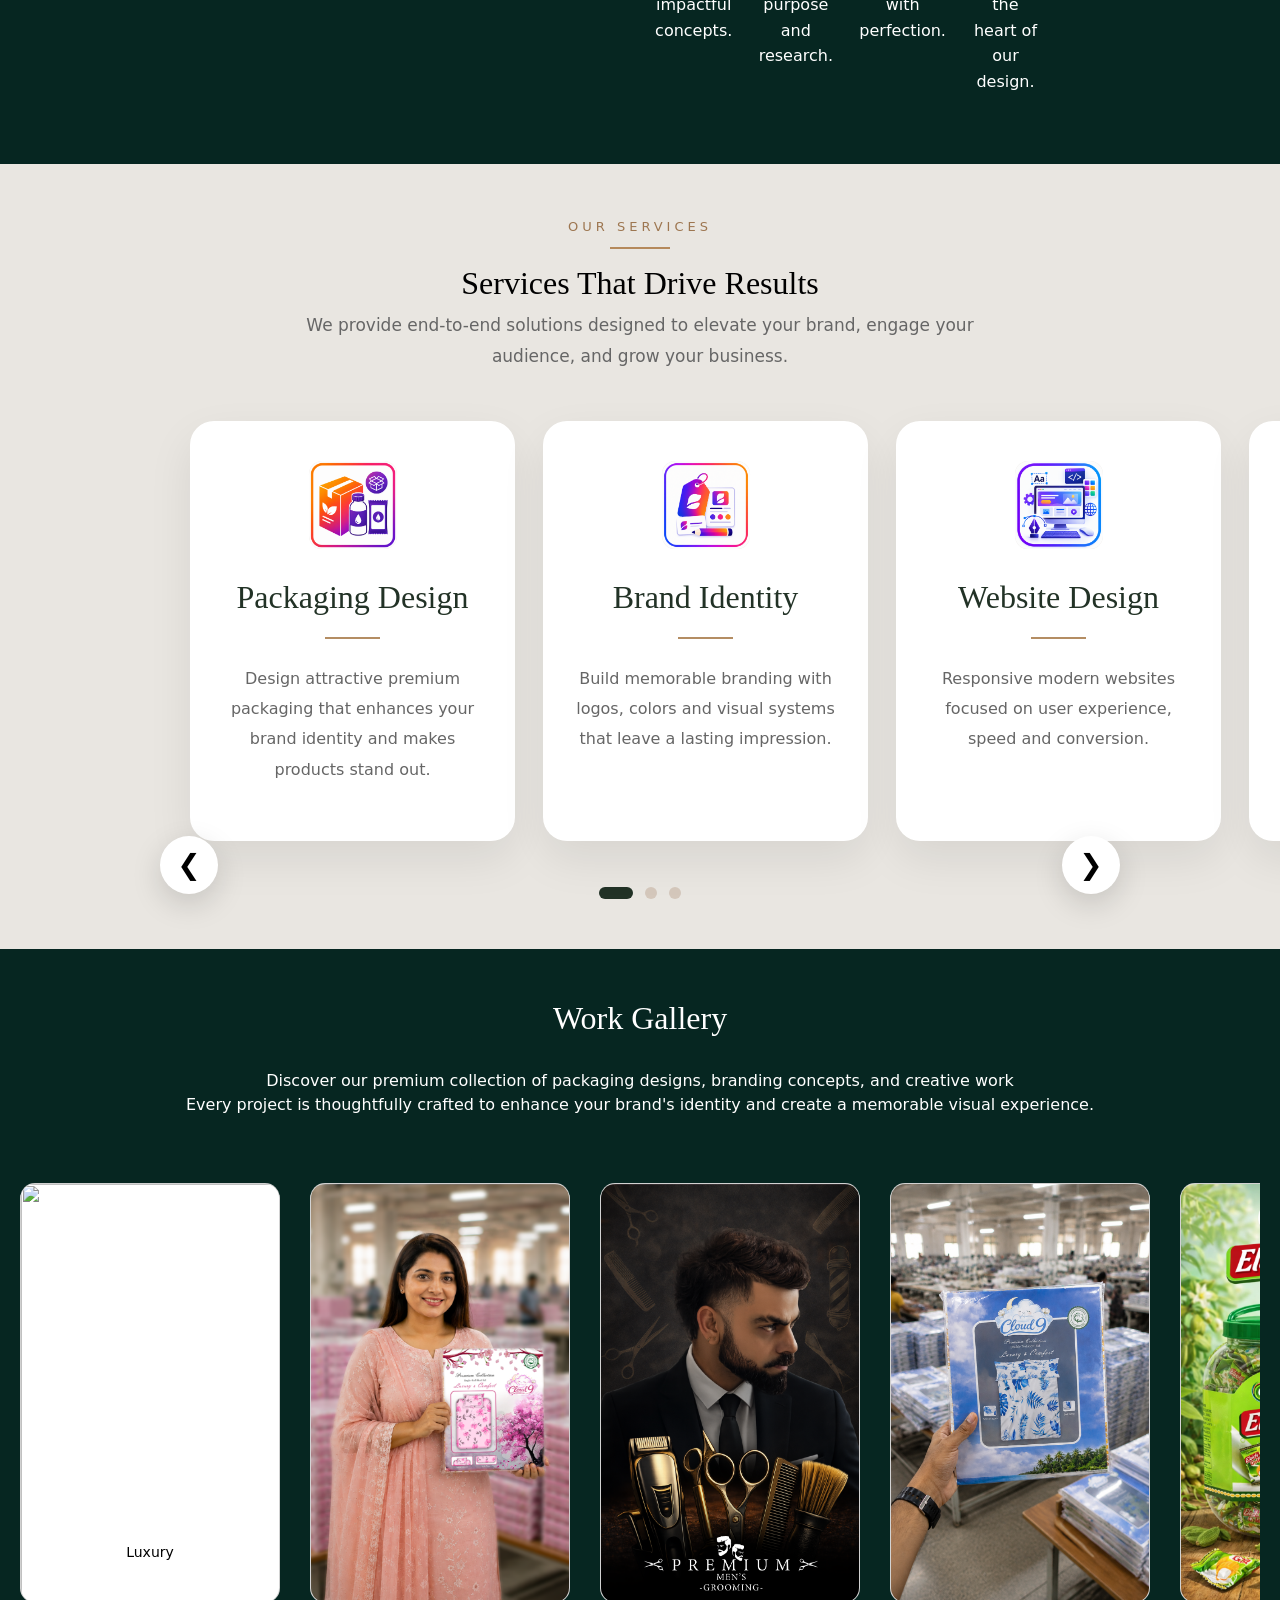
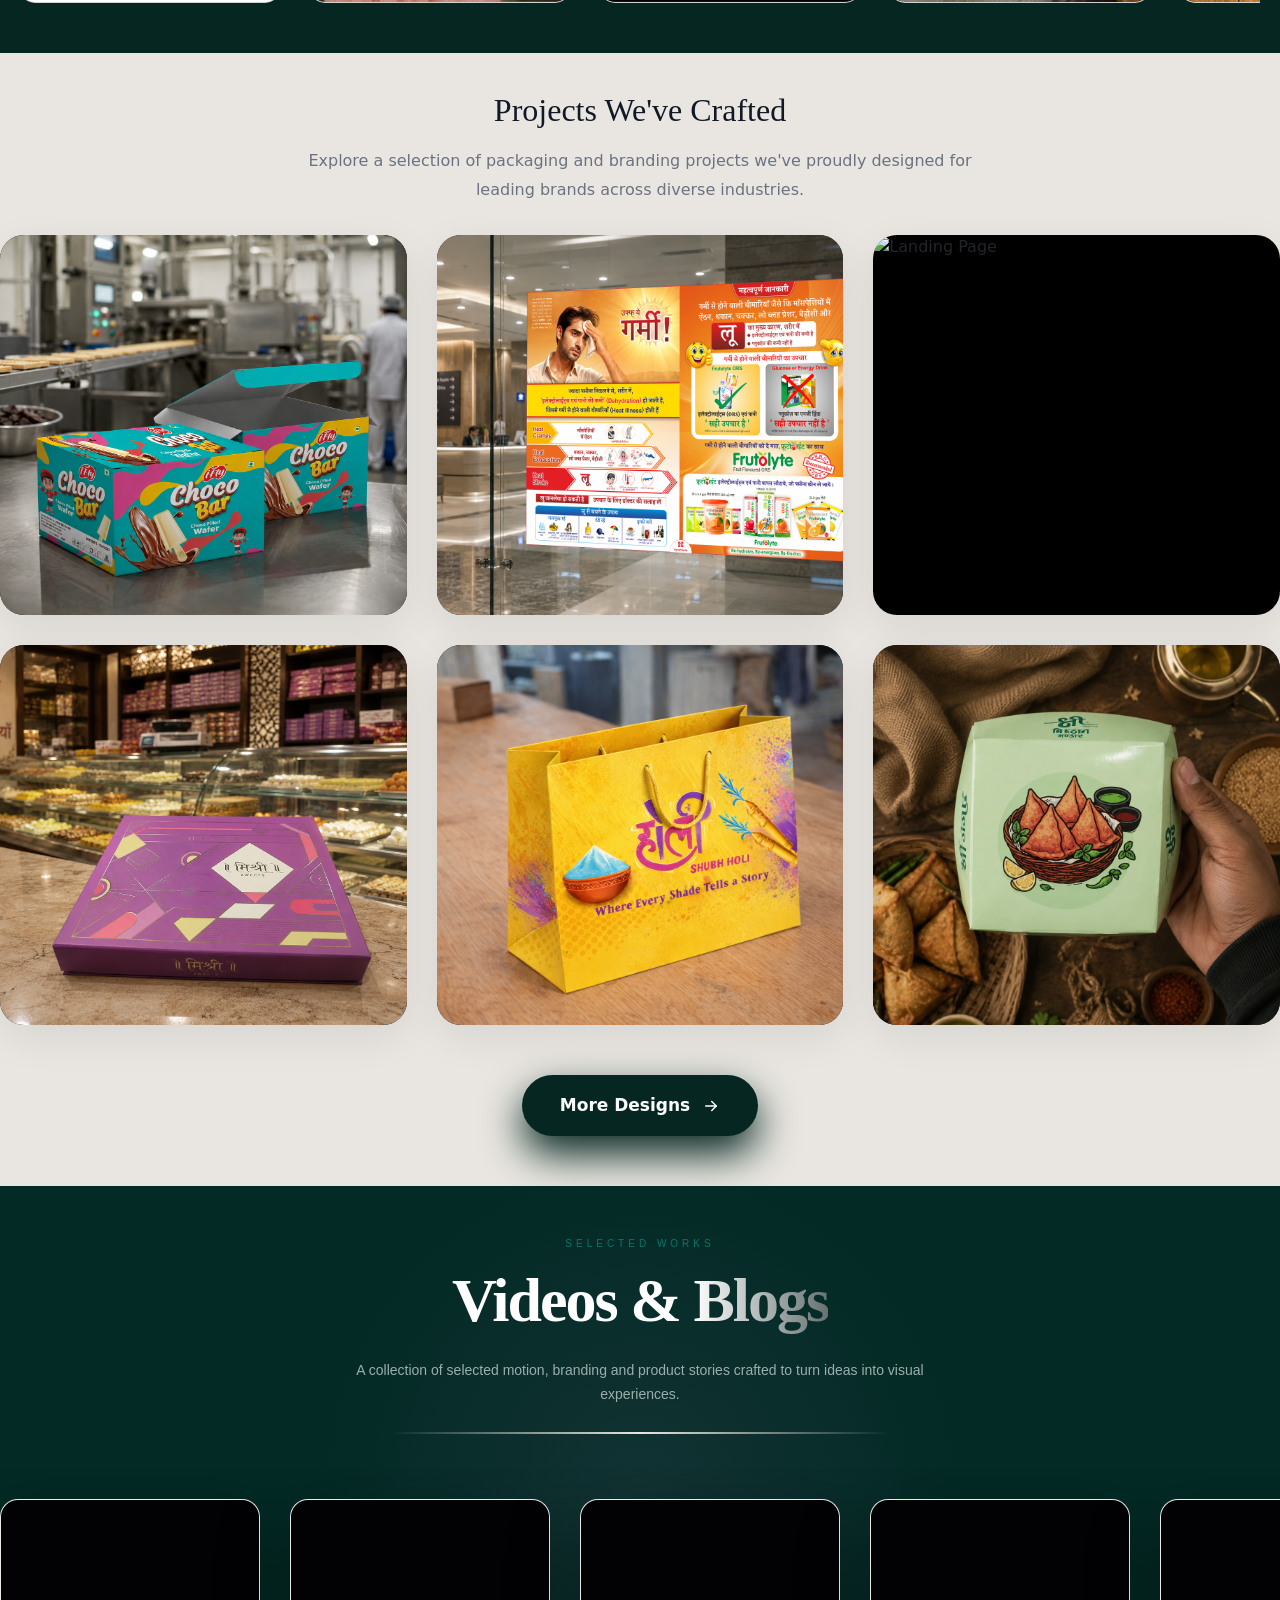
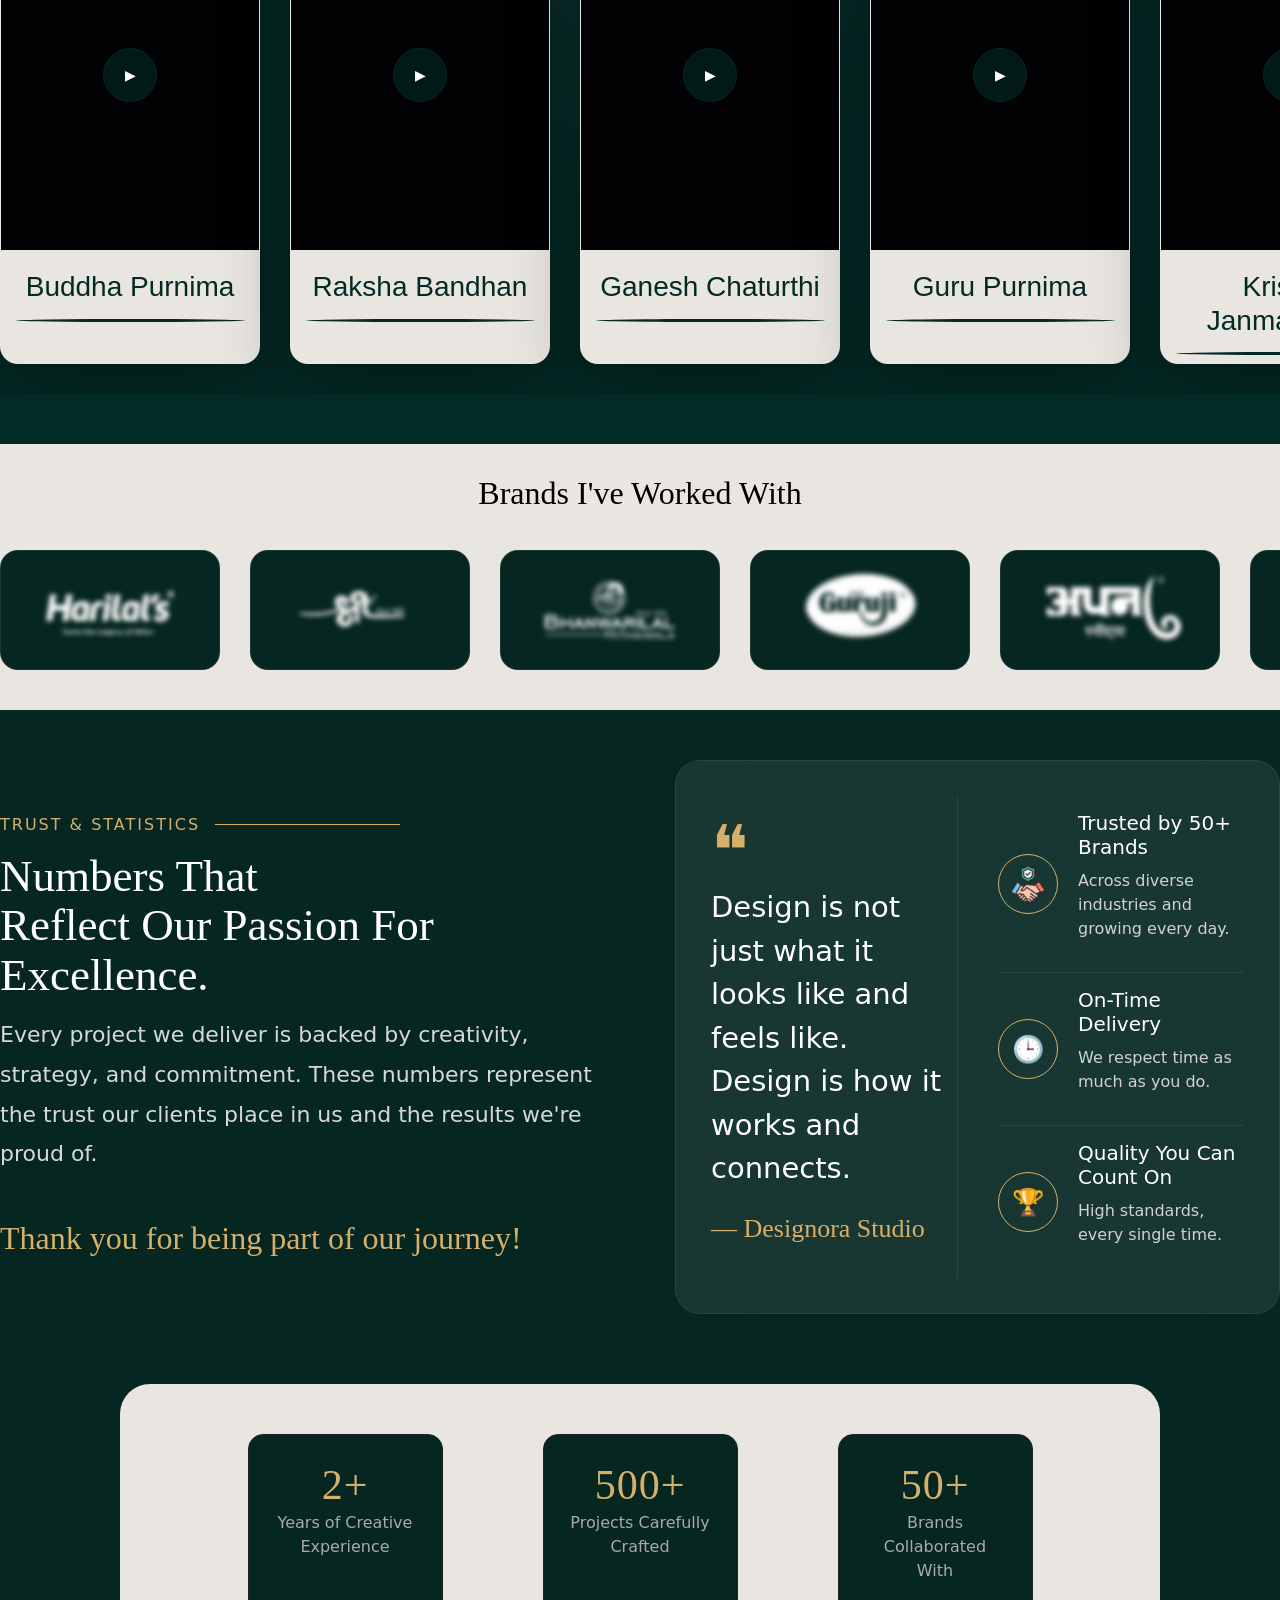
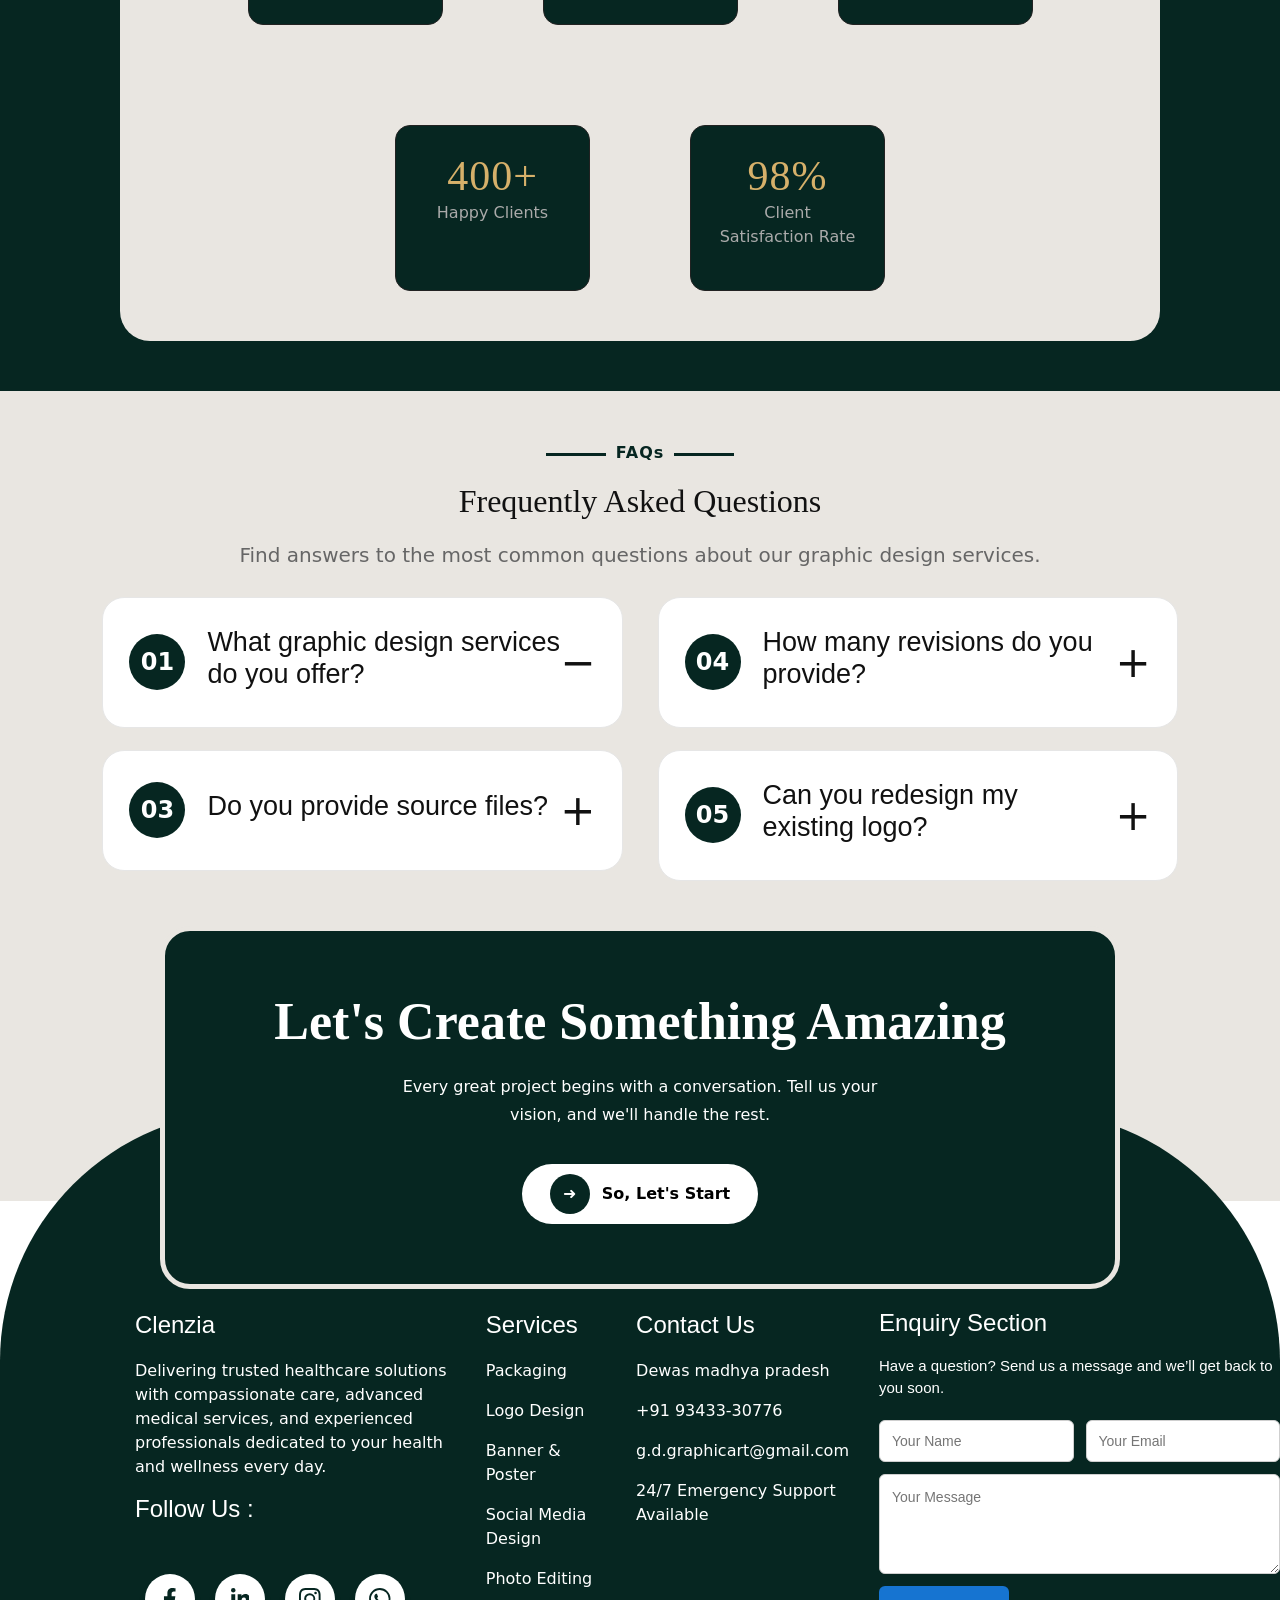
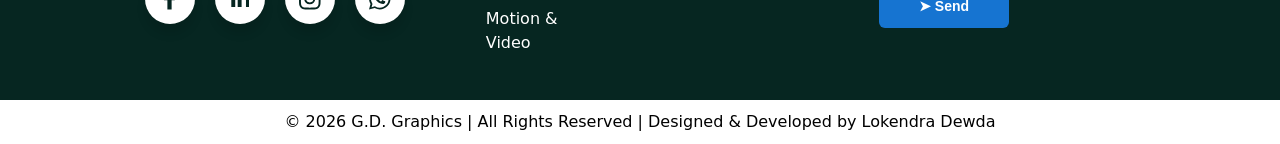
==== commit 52f33db6: "Update index.html" ====
--- a/index.html
+++ b/index.html
@@ -397,7 +397,7 @@
 
     <div class="slider-container">
 
-        <div class="slider">
+        <div class="slider-1">
 
             <div class="slider-track">
 
@@ -776,7 +776,7 @@
 
                    
 
-                    <h3>Visual Pulse</h3>
+                    <h3>Krishna Janmashtami</h3>
 
                   
 
@@ -863,7 +863,7 @@
 
                   
 
-                    <h3>Brand Universe</h3>
+                    <h3>Buddha Purnima </h3>
 
                     
 
--- a/graphic.css
+++ b/graphic.css
@@ -370,8 +370,9 @@
 
 /* Slider Viewport */
 
-.slider {
+.slider-1 {
     width: 100%;
+    height: auto;
     overflow-x: auto;
     overflow-y: hidden;
 
